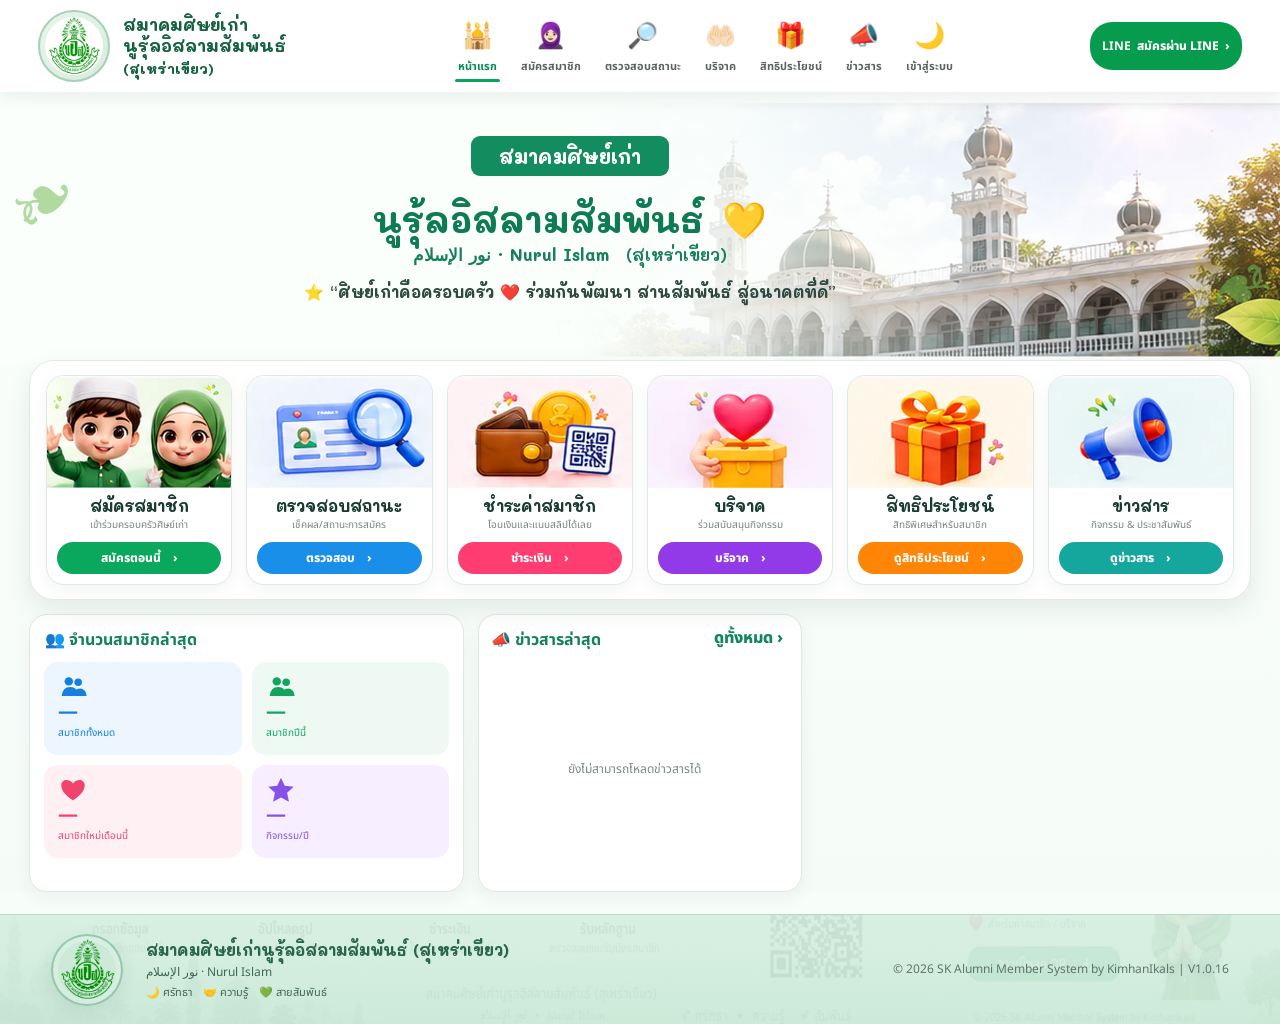
==== index.html @ 3628a237 "Update index.html" ====
<!doctype html>
<html lang="th">
<head>
<meta charset="utf-8"><meta name="viewport" content="width=device-width,initial-scale=1">
<link rel="preconnect" href="https://fonts.googleapis.com"><link rel="preconnect" href="https://fonts.gstatic.com" crossorigin>
<link href="https://fonts.googleapis.com/css2?family=Mali:wght@400;500;600;700&family=Noto+Sans+Thai:wght@400;500;600;700;800&display=swap" rel="stylesheet">
<link rel="stylesheet" href="assets/css/style.css">
<title>SK Alumni Member System V1.0.16</title>
</head>
<body class="v105-page home-page v114-home">
<header class="v105-header">
      <a class="v105-brand" href="index.html">
        <img src="assets/img/association-logo.jpg" alt="โลโก้สมาคม">
        <b>สมาคมศิษย์เก่า<br>นูรุ้ลอิสลามสัมพันธ์<br><span>(สุเหร่าเขียว)</span></b>
      </a>
      <nav><a class="active" href="index.html"><span>🕌</span><small>หน้าแรก</small></a><a class="" href="register.html"><span>🧕🏻</span><small>สมัครสมาชิก</small></a><a class="" href="status.html"><span>🔎</span><small>ตรวจสอบสถานะ</small></a><a class="" href="donation.html"><span>🤲🏻</span><small>บริจาค</small></a><a class="" href="member.html"><span>🎁</span><small>สิทธิประโยชน์</small></a><a class="" href="index.html#news"><span>📣</span><small>ข่าวสาร</small></a><a class="" href="admin.html"><span>🌙</span><small>เข้าสู่ระบบ</small></a></nav>
      <a class="linebtn" href="register.html"><b>LINE</b>&nbsp; สมัครผ่าน LINE &nbsp;›</a>
    </header>
<main class="v114-main">
  <section class="v114-hero">
    <div class="v114-hero-bg" style="background-image:url('[data-uri]')"></div>
    <div class="v114-leaf left">❧</div><div class="v114-leaf right">❧</div>
    <div class="v114-hero-copy">
      <div id="homeHeroChip" class="v114-chip">สมาคมศิษย์เก่า</div>
      <h1><span id="homeHeroTitle">นูรุ้ลอิสลามสัมพันธ์</span> <span>💛</span></h1>
      <div id="homeHeroSub" class="v114-sub">نور الإسلام · <b>Nurul Islam</b>　(สุเหร่าเขียว)</div>
      <p id="homeHeroQuote">⭐ “ศิษย์เก่าคือครอบครัว ❤️ ร่วมกันพัฒนา สานสัมพันธ์ สู่อนาคตที่ดี”</p>
    </div>
  </section>

  <section class="v114-feature-shell"><div class="v114-feature-grid"><a class="v114-feature-card green" href="register.html">
      <div class="v114-card-image"><img src="[data-uri]" alt="สมัครสมาชิก"></div>
      <div class="v114-card-body"><h3>สมัครสมาชิก</h3><p>เข้าร่วมครอบครัวศิษย์เก่า</p><span>สมัครตอนนี้　›</span></div>
    </a><a class="v114-feature-card blue" href="status.html">
      <div class="v114-card-image"><img src="[data-uri]" alt="ตรวจสอบสถานะ"></div>
      <div class="v114-card-body"><h3>ตรวจสอบสถานะ</h3><p>เช็คผล/สถานะการสมัคร</p><span>ตรวจสอบ　›</span></div>
    </a><a class="v114-feature-card pink" href="payment.html">
      <div class="v114-card-image"><img src="[data-uri]" alt="ชำระค่าสมาชิก"></div>
      <div class="v114-card-body"><h3>ชำระค่าสมาชิก</h3><p>โอนเงินและแนบสลิปได้เลย</p><span>ชำระเงิน　›</span></div>
    </a><a class="v114-feature-card purple" href="donation.html">
      <div class="v114-card-image"><img src="[data-uri]" alt="บริจาค"></div>
      <div class="v114-card-body"><h3>บริจาค</h3><p>ร่วมสนับสนุนกิจกรรม</p><span>บริจาค　›</span></div>
    </a><a class="v114-feature-card orange" href="member.html">
      <div class="v114-card-image"><img src="[data-uri]" alt="สิทธิประโยชน์"></div>
      <div class="v114-card-body"><h3>สิทธิประโยชน์</h3><p>สิทธิพิเศษสำหรับสมาชิก</p><span>ดูสิทธิประโยชน์　›</span></div>
    </a><a class="v114-feature-card teal" href="#newsCenter" data-open-news-center>
      <div class="v114-card-image"><img src="[data-uri]" alt="ข่าวสาร"></div>
      <div class="v114-card-body"><h3>ข่าวสาร</h3><p>กิจกรรม & ประชาสัมพันธ์</p><span>ดูข่าวสาร　›</span></div>
    </a></div></section>

  <section class="v114-dashboard">
    <div class="v114-panel v114-stats">
      <h3>👥 จำนวนสมาชิกล่าสุด</h3>
      <div class="v114-stat-grid">
        <div class="v114-stat blue"><span class="v114-stat-icon"><svg viewBox="0 0 64 64" aria-hidden="true"><circle cx="23" cy="20" r="9"/><circle cx="43" cy="22" r="8"/><path d="M8 51c1-12 8-19 18-19s17 7 18 19z"/><path d="M32 51c1-10 7-16 15-16s13 6 14 16z"/></svg></span><b id="homeStatTotal">—</b><small>สมาชิกทั้งหมด</small></div>
        <div class="v114-stat green"><span class="v114-stat-icon"><svg viewBox="0 0 64 64" aria-hidden="true"><circle cx="23" cy="20" r="9"/><circle cx="43" cy="22" r="8"/><path d="M8 51c1-12 8-19 18-19s17 7 18 19z"/><path d="M32 51c1-10 7-16 15-16s13 6 14 16z"/></svg></span><b id="homeStatYear">—</b><small>สมาชิกปีนี้</small></div>
        <div class="v114-stat pink"><span class="v114-stat-icon"><svg viewBox="0 0 64 64" aria-hidden="true"><path d="M32 54S7 40 7 22C7 10 22 6 32 18 42 6 57 10 57 22c0 18-25 32-25 32z"/></svg></span><b id="homeStatNew">—</b><small>สมาชิกใหม่เดือนนี้</small></div>
        <div class="v114-stat purple"><span class="v114-stat-icon"><svg viewBox="0 0 64 64" aria-hidden="true"><path d="m32 6 8 17 19 2-14 13 4 19-17-9-17 9 4-19L5 25l19-2z"/></svg></span><b id="homeStatActivities">—</b><small>กิจกรรม/ปี</small></div>
      </div>
    </div>

    <div class="v114-panel v114-news" id="news">
      <div class="v114-news-head"><h3>📣 ข่าวสารล่าสุด</h3><button id="showAllNewsBtn">ดูทั้งหมด ›</button></div>
      <div id="newsList" class="v114-news-list"><div class="news-loading">กำลังโหลดข่าวสาร...</div></div>
    </div>
  </section>

<section id="newsCenter" class="news-center-frame hidden">
  <div class="news-center-head">
    <div><span class="eyebrow">NEWS CENTER</span><h2>ข่าวสารและกิจกรรมทั้งหมด</h2><p>เลือกข่าวหรือกิจกรรมเพื่ออ่านรายละเอียด</p></div>
    <button id="closeNewsCenterBtn" class="btn btn-white" type="button">ปิด</button>
  </div>
  <div class="news-center-layout">
    <div id="newsCenterList" class="news-center-list"></div>
    <article id="newsCenterDetail" class="news-center-detail"><div class="news-center-placeholder">เลือกข่าวสารหรือกิจกรรมจากด้านซ้าย</div></article>
  </div>
</section>

</main>
<footer class="v105-footer">
      <div class="footer-logo-wrap"><img src="assets/img/association-logo.jpg" alt="โลโก้สมาคม"></div>
      <div class="footer-copy">
        <b>สมาคมศิษย์เก่านูรุ้ลอิสลามสัมพันธ์ (สุเหร่าเขียว)</b>
        <span>نور الإسلام · Nurul Islam</span>
        <small>🌙 ศรัทธา　🤝 ความรู้　💚 สายสัมพันธ์</small>
      </div>
      <div class="footer-copyright">© 2026 SK Alumni Member System by KimhanIkals | V1.0.16</div>
    </footer>

<div id="newsPopupModal" class="member-detail-modal hidden">
  <div class="member-detail-backdrop" data-close-news-popup></div>
  <div class="member-detail-card news-popup-card">
    <div class="member-detail-head">
      <div><span class="eyebrow">NEWS / ACTIVITY</span><h2 id="newsPopupTitle">ข่าวสาร</h2></div>
      <button class="detail-close" type="button" data-close-news-popup>×</button>
    </div>
    <div id="newsPopupBody"></div>
  </div>
</div>
<div id="imageLightbox" class="image-lightbox hidden">
  <div class="image-lightbox-backdrop" data-close-image-lightbox></div>
  <button class="image-lightbox-close" data-close-image-lightbox>×</button>
  <img id="imageLightboxImg" alt="รูปข่าว">
</div>

<div id="toast" class="toast"></div><div id="loading" class="loading hidden"><div class="spinner"></div><span>กำลังดำเนินการ...</span></div>
<script src="assets/js/app.js"></script>
</body></html>
---- assets/css/style.css ----
:root{
  --green-900:#173f33;--green-800:#225443;--green-700:#2f6f57;--green-600:#438a6b;
  --green-500:#63a987;--green-300:#a9d8c0;--green-200:#d2ebdd;--green-100:#eaf7f0;
  --green-50:#f5fbf7;--ink:#22302a;--muted:#6f7e77;--line:#dfe9e3;--white:#fff;
  --danger:#b94a4a;--danger-bg:#fdecec;--warn:#9b6b1e;--warn-bg:#fff4d8;
  --shadow:0 18px 50px rgba(31,80,61,.10);--radius:22px;
}
*{box-sizing:border-box}html{scroll-behavior:smooth}body{margin:0;font-family:Inter,"Noto Sans Thai","Sarabun",system-ui,-apple-system,sans-serif;color:var(--ink);background:var(--green-50);line-height:1.55}
a{text-decoration:none;color:inherit}button,input,select,textarea{font:inherit}
.topbar{position:sticky;top:0;z-index:20;display:flex;align-items:center;justify-content:space-between;gap:20px;padding:18px clamp(20px,5vw,70px);background:rgba(255,255,255,.94);backdrop-filter:blur(14px);border-bottom:1px solid var(--line)}
.topbar.compact{padding-block:12px}.brand{display:flex;gap:14px;align-items:center}.brand-mark{width:48px;height:48px;border-radius:15px;display:grid;place-items:center;background:linear-gradient(145deg,var(--green-700),var(--green-500));color:white;font-weight:800;box-shadow:0 8px 22px rgba(47,111,87,.25)}
.brand h1{font-size:clamp(16px,2vw,21px);margin:0;color:var(--green-900)}.brand p{margin:2px 0 0;color:var(--muted);font-size:13px}.version{background:var(--green-100);color:var(--green-700);padding:2px 7px;border-radius:999px;font-weight:700}
.nav-actions,.hero-actions{display:flex;gap:10px;flex-wrap:wrap}.btn{border:0;border-radius:12px;padding:10px 16px;font-weight:700;cursor:pointer;display:inline-flex;align-items:center;justify-content:center;transition:.18s ease}
.btn:hover{transform:translateY(-1px)}.btn-primary{background:var(--green-700);color:#fff;box-shadow:0 8px 20px rgba(47,111,87,.18)}.btn-soft{background:var(--green-100);color:var(--green-800)}.btn-ghost{background:transparent;color:var(--green-800);border:1px solid var(--line)}.btn-white{background:white;color:var(--green-800);border:1px solid var(--line)}.btn-danger{background:var(--danger-bg);color:var(--danger)}.btn-lg{padding:13px 20px}.full{width:100%}
.hero{min-height:560px;padding:80px clamp(22px,8vw,120px);display:grid;grid-template-columns:1.2fr .8fr;gap:60px;align-items:center;background:radial-gradient(circle at 85% 20%,#d8f0e2 0,transparent 32%),linear-gradient(180deg,#fff 0,#f1faf5 100%)}
.eyebrow{display:inline-block;font-size:12px;letter-spacing:.14em;font-weight:800;color:var(--green-600);margin-bottom:8px}.hero h2{font-size:clamp(38px,5vw,66px);line-height:1.08;margin:8px 0 20px;color:var(--green-900)}.hero-copy>p{max-width:700px;color:var(--muted);font-size:18px}
.hero-card{background:rgba(255,255,255,.82);border:1px solid white;padding:24px;border-radius:30px;box-shadow:var(--shadow);display:grid;gap:14px}.mini-card{display:flex;gap:14px;align-items:center;padding:17px;border:1px solid var(--line);border-radius:18px;background:white}.mini-icon{width:42px;height:42px;border-radius:13px;background:var(--green-100);color:var(--green-700);display:grid;place-items:center;font-weight:800}.mini-card small{display:block;color:var(--muted)}
.content-section{padding:72px clamp(22px,8vw,120px);background:white}.content-section.muted{background:var(--green-50)}.section-head{display:flex;justify-content:space-between;align-items:end;margin-bottom:28px}.section-head h3,.status-shell h3{font-size:32px;margin:0;color:var(--green-900)}.section-head p,.status-shell p{color:var(--muted)}
.cards-grid{display:grid;grid-template-columns:repeat(3,1fr);gap:18px}.info-card,.panel{background:#fff;border:1px solid var(--line);border-radius:var(--radius);padding:24px;box-shadow:0 10px 32px rgba(31,80,61,.05)}.tag{font-size:12px;background:var(--green-100);color:var(--green-700);padding:5px 9px;border-radius:999px}.info-card h4{font-size:20px;margin:15px 0 8px}
.form-shell{max-width:1050px;margin:auto;background:white;border:1px solid var(--line);border-radius:30px;padding:clamp(24px,5vw,48px);box-shadow:var(--shadow)}.steps{display:grid;grid-template-columns:repeat(3,1fr);gap:12px;margin:25px 0 34px}.step{padding:12px;border-radius:14px;background:#f6f8f7;color:#8a9690;font-weight:700}.step span{display:inline-grid;place-items:center;width:28px;height:28px;background:white;border-radius:50%;margin-right:8px}.step.active{background:var(--green-100);color:var(--green-800)}.step.active span{background:var(--green-700);color:white}
.form-step{display:none}.form-step.active{display:block}.form-grid{display:grid;grid-template-columns:repeat(3,1fr);gap:18px}.form-grid label,.login-card label{display:flex;flex-direction:column;gap:7px;font-weight:700;font-size:14px;color:var(--green-900)}.form-grid .span-2{grid-column:span 2}.form-grid .span-3{grid-column:span 3}input,select,textarea{width:100%;border:1px solid #d7e2db;border-radius:12px;padding:12px 13px;background:white;outline:none;color:var(--ink)}input:focus,select:focus,textarea:focus{border-color:var(--green-500);box-shadow:0 0 0 4px rgba(99,169,135,.12)}label small{font-weight:400;color:var(--muted)}.check-row{flex-direction:row!important;align-items:flex-start!important}.check-row input{width:auto;margin-top:5px}.consent{background:var(--green-50);padding:16px;border-radius:14px}.form-footer{display:flex;align-items:center;margin-top:28px;gap:12px}.spacer{flex:1}
.status-shell{max-width:900px;margin:auto}.inline-form{display:flex;gap:10px;max-width:660px;margin-top:20px}.status-card{margin-top:20px;padding:20px;border-radius:18px;background:var(--green-50);border:1px solid var(--green-200)}.status-card strong{font-size:20px;color:var(--green-900)}
.status-badge{display:inline-block;padding:5px 10px;border-radius:999px;font-size:12px;font-weight:800;background:var(--warn-bg);color:var(--warn)}.status-badge.active{background:var(--green-100);color:var(--green-800)}.status-badge.rejected{background:var(--danger-bg);color:var(--danger)}
footer{padding:28px clamp(22px,8vw,120px);display:flex;justify-content:space-between;gap:20px;color:var(--muted);background:var(--green-900)}footer b{color:white}
.toast{position:fixed;right:24px;bottom:24px;z-index:100;max-width:420px;padding:14px 18px;border-radius:14px;background:var(--green-900);color:white;box-shadow:var(--shadow);opacity:0;pointer-events:none;transform:translateY(10px);transition:.2s}.toast.show{opacity:1;transform:translateY(0)}.toast.error{background:#7d2d2d}.loading{position:fixed;inset:0;z-index:99;background:rgba(248,252,249,.75);display:grid;place-content:center;gap:12px;text-align:center;font-weight:700;color:var(--green-900);backdrop-filter:blur(3px)}.spinner{width:42px;height:42px;border:4px solid var(--green-200);border-top-color:var(--green-700);border-radius:50%;animation:spin .7s linear infinite;margin:auto}@keyframes spin{to{transform:rotate(360deg)}}.hidden{display:none!important}
.admin-main,.member-main{padding:40px clamp(20px,5vw,70px)}.login-panel{min-height:70vh;display:grid;place-items:center}.login-card{width:min(430px,100%);background:#fff;border:1px solid var(--line);border-radius:28px;padding:34px;box-shadow:var(--shadow)}.login-card h2{margin:2px 0}.login-card p{color:var(--muted);margin-top:4px}.login-card form{display:grid;gap:16px;margin-top:24px}.dashboard-heading{display:flex;justify-content:space-between;align-items:end;margin-bottom:22px}.dashboard-heading h2{font-size:32px;margin:0}.dashboard-heading p{color:var(--muted);margin:2px 0}.stats-grid{display:grid;grid-template-columns:repeat(4,1fr);gap:16px;margin-bottom:20px}.stat-card{background:#fff;border:1px solid var(--line);border-radius:20px;padding:22px;box-shadow:0 8px 28px rgba(31,80,61,.05)}.stat-card span{color:var(--muted)}.stat-card strong{display:block;font-size:34px;color:var(--green-800);margin-top:4px}.panel-head{display:flex;justify-content:space-between;gap:20px;align-items:end;margin-bottom:16px}.panel-head h3{margin:0;font-size:22px}.panel-head p{margin:3px 0;color:var(--muted)}.filters{display:flex;gap:10px}.table-wrap{overflow:auto}table{width:100%;border-collapse:collapse;min-width:900px}th,td{text-align:left;padding:13px 10px;border-bottom:1px solid #edf2ef;vertical-align:middle}th{font-size:12px;color:var(--muted);text-transform:uppercase}.row-actions{display:flex;gap:7px;flex-wrap:wrap}.row-actions select{min-width:170px;padding:8px}.row-actions .btn{padding:8px 10px;font-size:12px}.empty{text-align:center;padding:30px;color:var(--muted)}
.member-lookup{max-width:900px;margin:0 auto 24px}.align-end{display:flex;align-items:end}.member-card{display:flex;gap:20px;align-items:center;background:linear-gradient(135deg,var(--green-900),var(--green-700));color:white;padding:30px;border-radius:26px;box-shadow:var(--shadow);margin-bottom:20px}.member-avatar{width:96px;height:96px;border-radius:24px;background:white;color:var(--green-700);display:grid;place-items:center;font-size:28px;font-weight:800;background-size:cover;background-position:center}.member-identity h2{margin:8px 0 0}.member-identity p{margin:2px 0 8px;color:#dcece4}.member-identity .status-badge{background:#eaf7f0;color:var(--green-800)}.portal-grid{display:grid;grid-template-columns:1fr 1fr;gap:18px}.detail-list{display:grid;gap:10px}.detail-row{display:grid;grid-template-columns:140px 1fr;gap:10px}.detail-row span{color:var(--muted)}
@media(max-width:900px){.hero{grid-template-columns:1fr;padding-top:55px}.hero-card{display:none}.cards-grid,.stats-grid{grid-template-columns:1fr 1fr}.form-grid{grid-template-columns:1fr 1fr}.form-grid .span-3{grid-column:span 2}.portal-grid{grid-template-columns:1fr}.topbar{align-items:flex-start;flex-direction:column}.panel-head,.dashboard-heading{align-items:flex-start;flex-direction:column}.filters{width:100%}}
@media(max-width:620px){.cards-grid,.stats-grid,.form-grid{grid-template-columns:1fr}.form-grid .span-2,.form-grid .span-3{grid-column:span 1}.steps{grid-template-columns:1fr}.nav-actions{width:100%}.nav-actions .btn{flex:1}.inline-form{flex-direction:column}.hero{min-height:auto;padding:48px 22px}.hero h2{font-size:39px}.content-section{padding:50px 20px}.form-shell{padding:22px}.portal-grid{grid-template-columns:1fr}.member-card{align-items:flex-start}.member-avatar{width:76px;height:76px}.detail-row{grid-template-columns:1fr;gap:0}footer{flex-direction:column}}

.v102-home{margin:0;background:#fff;font-family:"Noto Sans Thai",sans-serif;color:#173b31}.v102-home a{text-decoration:none;color:inherit}.v102-header{min-height:92px;padding:8px 3%;display:grid;grid-template-columns:300px 1fr 170px;align-items:center;background:#fff;box-shadow:0 4px 18px #234b3c20;position:sticky;top:0;z-index:50}.v102-brand{display:flex;align-items:center;gap:12px;color:#12633f;font-family:"Mali";line-height:1.25}.v102-brand img{width:70px;height:70px;object-fit:contain}.v102-brand span{font-size:15px}.v102-header nav{display:flex;justify-content:center;gap:25px}.v102-header nav a{display:flex;flex-direction:column;text-align:center;font-size:24px;color:#4e5660}.v102-header nav small{font-size:12px;font-weight:700}.linebtn{background:#079c4d!important;color:#fff!important;border-radius:22px;padding:15px 12px;font-weight:800;text-align:center;font-size:12px}
.v102-hero{height:300px;display:grid;grid-template-columns:250px 570px 1fr;align-items:center;overflow:hidden;background:linear-gradient(110deg,#fff,#f5fff7 48%,#edf8ff);position:relative}.hero-logo{text-align:center;z-index:2}.hero-logo img{width:180px;height:180px;object-fit:contain}.hero-copy{text-align:center;z-index:2}.hero-copy>span{display:inline-block;background:#14865d;color:#fff;border-radius:8px 8px 25px 8px;padding:7px 25px;font:700 21px Mali}.hero-copy h1{font:700 43px Mali;color:#08714a;margin:10px 0 2px}.hero-copy h2{font:600 18px Mali;color:#16784e;margin:0}.hero-copy p{font:700 15px Mali;color:#263653}.mosque-photo{height:100%;position:relative;overflow:hidden;mask-image:linear-gradient(90deg,transparent,#000 18%);-webkit-mask-image:linear-gradient(90deg,transparent,#000 18%)}
.v102-features{margin:-5px 2% 0;padding:15px;background:#fff;border-radius:28px;box-shadow:0 8px 28px #244c3d1c;display:grid;grid-template-columns:repeat(6,1fr);gap:16px;position:relative;z-index:4}.f{text-align:center;border:1px solid #e4ebe7;border-radius:20px;overflow:hidden;box-shadow:0 5px 14px #2d493d12;padding-bottom:12px}.f i{height:105px;display:grid;place-items:center;background:#effaf3;font-style:normal;font-size:55px}.f b,.f small{display:block}.f b{font:700 16px Mali;color:#132e5b;margin-top:7px}.f small{font-size:11px;color:#747b84;margin:3px}.f em{display:block;width:82%;margin:8px auto 0;border-radius:999px;padding:8px;background:#08a654;color:#fff;font-style:normal;font-weight:700;font-size:12px}.blue i{background:#eef7ff}.blue em{background:#1588ef}.pink i{background:#fff0f2}.pink em{background:#ff3d70}.purple i{background:#f8efff}.purple em{background:#8d3bea}.orange i{background:#fff7e9}.orange em{background:#ff8b08}.teal i{background:#edfbfb}.teal em{background:#13a99b}
.v102-mid{display:grid;grid-template-columns:1.1fr .85fr 1fr;gap:15px;padding:14px 2%}.panel{background:#fff;border:1px solid #e1e8e4;border-radius:20px;padding:15px;box-shadow:0 4px 15px #1f413512}.panel h3{font:700 16px Mali;color:#187a57;margin:0 0 10px}.stats{display:grid;grid-template-columns:1fr 1fr;gap:10px}.stats div{padding:11px;border-radius:13px;background:#f0f6ff;color:#0876dd}.stats div:nth-child(2){background:#effaf4;color:#049653}.stats div:nth-child(3){background:#fff1f5;color:#f12e65}.stats div:nth-child(4){background:#f8f1ff;color:#7f37dc}.stats b{font-size:20px;margin-left:8px}.stats small{display:block;margin-left:31px}.quote{text-align:center;background:linear-gradient(135deg,#fff,#f1fff5);font-size:40px;color:#ffc400}.quote p{font:600 17px/1.6 Mali;color:#173c86;margin:0}.v102-bottom{display:grid;grid-template-columns:1.2fr 1fr;gap:15px;padding:0 2% 18px}.foursteps{display:grid;grid-template-columns:repeat(4,1fr);gap:8px}.foursteps a{border:1px solid #e3e9e6;border-radius:15px;text-align:center;padding:10px;font-size:26px}.foursteps b,.foursteps small{display:block}.foursteps b{font-size:13px}.foursteps small{font-size:10px;color:#737d78}.pay>div{display:grid;grid-template-columns:180px 1fr;align-items:center;gap:15px}.pay img{width:180px;height:180px;object-fit:contain;border-radius:10px}.pay aside a{display:inline-block;background:#08a654;color:#fff;padding:9px 26px;border-radius:999px;font-size:12px;font-weight:700}.v102-footer{background:linear-gradient(#edf9f0,#d9f1df);padding:15px 4%;display:flex;justify-content:space-between;align-items:center}.v102-footer>div{display:flex;align-items:center;text-align:center}.v102-footer img{width:60px;height:60px;object-fit:contain}.v102-footer p{font-size:11px;margin:0 0 0 10px}
@media(max-width:900px){.v102-header{grid-template-columns:1fr}.v102-header nav{overflow:auto;justify-content:flex-start}.linebtn{display:none}.v102-hero{height:auto;grid-template-columns:1fr;padding:25px 10px}.mosque-photo{height:170px;mask-image:none;-webkit-mask-image:none}.v102-features{grid-template-columns:repeat(2,1fr)}.v102-mid,.v102-bottom{grid-template-columns:1fr}.foursteps{grid-template-columns:repeat(2,1fr)}}

/* V1.0.3 fixes */
.mosque-photo img{width:100%;height:100%;object-fit:cover;object-position:center;display:block;filter:saturate(.82) contrast(.94) brightness(1.08)}
.mosque-photo:after{content:"";position:absolute;inset:0;background:linear-gradient(90deg,rgba(255,255,255,.65),rgba(255,255,255,.04) 38%,rgba(225,250,235,.10))}
.address-helper{grid-column:1/-1;display:flex;justify-content:space-between;gap:18px;align-items:center;padding:14px 16px;margin-bottom:18px;border-radius:16px;background:linear-gradient(135deg,#eefaf3,#f4fbff);border:1px solid #dcebe3}
.address-helper b{display:block;color:#176747}.address-helper small{display:block;color:#6d7c75;margin-top:2px}.address-db-status{white-space:nowrap;font-size:12px;font-weight:700;color:#8a6b22;background:#fff5d9;padding:7px 10px;border-radius:999px}.address-db-status.ready{color:#18714d;background:#e6f7ed}.address-db-status.error{color:#a24040;background:#fdecec}
button.hidden,.btn.hidden,[hidden]{display:none!important}
.sk-modal{position:fixed;inset:0;z-index:9999;display:grid;place-items:center;padding:20px}.sk-modal.hidden{display:none!important}.sk-modal-backdrop{position:absolute;inset:0;background:rgba(17,48,37,.46);backdrop-filter:blur(4px)}.sk-modal-card{position:relative;width:min(430px,100%);background:#fff;border-radius:26px;padding:28px;text-align:center;box-shadow:0 28px 80px rgba(18,63,45,.25);animation:skPop .18s ease-out}.sk-modal-icon{width:64px;height:64px;margin:0 auto 14px;border-radius:50%;display:grid;place-items:center;font-size:31px;font-weight:900;color:#fff;background:#28a36a}.sk-modal-icon.warning{background:#f1ac32}.sk-modal-icon.error{background:#d85a5a}.sk-modal-title{font-family:"Mali","Noto Sans Thai",sans-serif;color:#174d38;font-size:22px;margin:0 0 8px}.sk-modal-message{color:#64736c;line-height:1.7}.sk-modal-actions{display:flex;justify-content:center;gap:10px;margin-top:22px}.sk-modal-actions .btn{min-width:105px}@keyframes skPop{from{transform:scale(.94);opacity:.4}to{transform:scale(1);opacity:1}}
@media(max-width:760px){.address-helper{align-items:flex-start;flex-direction:column}.address-db-status{white-space:normal}}

.postal-search-wrap{position:relative}.postal-suggestions{position:absolute;left:0;right:0;top:calc(100% + 5px);max-height:300px;overflow:auto;background:#fff;border:1px solid #cfe0d6;border-radius:14px;box-shadow:0 16px 40px rgba(30,74,56,.18);z-index:30;padding:6px}.postal-option{width:100%;border:0;background:#fff;text-align:left;padding:10px 12px;border-radius:10px;cursor:pointer;display:flex;gap:12px}.postal-option:hover{background:#edf8f2}.postal-option b{min-width:60px;color:#156d49}.postal-option span{font-size:11px;color:#738079}.postal-empty{padding:12px;color:#9b5b5b}
.btn-view{background:#e9f5ff!important;color:#17669c!important}.btn-print{background:#f3ecff!important;color:#7046a0!important}
.member-detail-modal{position:fixed;inset:0;z-index:9998;display:grid;place-items:center;padding:20px}.member-detail-modal.hidden{display:none!important}.member-detail-backdrop{position:absolute;inset:0;background:#0f30237a;backdrop-filter:blur(4px)}.member-detail-card{position:relative;background:#fff;width:min(880px,96vw);max-height:92vh;overflow:auto;border-radius:26px;padding:25px;box-shadow:0 30px 90px #0f302347}.member-detail-head{display:flex;justify-content:space-between;border-bottom:1px solid #e4ede8;padding-bottom:13px}.detail-close{border:0;background:#eff6f2;width:38px;height:38px;border-radius:50%;font-size:25px}.detail-profile{display:flex;gap:18px;align-items:center;padding:20px 0}.detail-photo{width:105px;height:125px;border-radius:15px;object-fit:cover;border:1px solid #d7e4dc}.detail-photo.placeholder{display:grid;place-items:center;background:#edf8f2}.detail-grid{display:grid;grid-template-columns:1fr 1fr;gap:10px}.detail-item{padding:11px 13px;border-radius:12px;background:#f7faf8;border:1px solid #e5ece8}.detail-item span{display:block;font-size:11px;color:#76837d}.detail-item b{display:block}.member-detail-actions{display:flex;justify-content:flex-end;gap:10px;margin-top:20px}
.stats-grid .stat-card:nth-child(1){background:linear-gradient(135deg,#eef7ff,#fff);border-color:#cfe5fa}.stats-grid .stat-card:nth-child(1) strong{color:#287fc1}
.stats-grid .stat-card:nth-child(2){background:linear-gradient(135deg,#fff7df,#fff);border-color:#f1dfa8}.stats-grid .stat-card:nth-child(2) strong{color:#b98519}
.stats-grid .stat-card:nth-child(3){background:linear-gradient(135deg,#eaf9f0,#fff);border-color:#ccebd9}.stats-grid .stat-card:nth-child(3) strong{color:#2e8a5e}
.stats-grid .stat-card:nth-child(4){background:linear-gradient(135deg,#fff0f3,#fff);border-color:#f0ccd4}.stats-grid .stat-card:nth-child(4) strong{color:#c95b73}
@media(max-width:720px){.detail-grid{grid-template-columns:1fr}}

/* V1.0.15 */
.v105-page{min-height:100vh;background:#f7fcf9;font-family:"Noto Sans Thai",sans-serif}.v105-header{min-height:92px;padding:8px 3%;display:grid;grid-template-columns:310px 1fr 180px;align-items:center;background:#fff;box-shadow:0 4px 18px rgba(30,73,55,.12);position:sticky;top:0;z-index:70}.v105-brand{display:flex;align-items:center;gap:13px;color:#14613f}.v105-brand img{width:72px;height:72px;object-fit:contain}.v105-brand b{font:700 17px/1.25 "Mali",sans-serif}.v105-brand span{font-size:14px}.v105-header nav{display:flex;justify-content:center;gap:24px}.v105-header nav a{display:flex;flex-direction:column;align-items:center;gap:3px;color:#5d6460;font-weight:700;position:relative}.v105-header nav span{font-size:25px}.v105-header nav small{font-size:11px}.v105-header nav a.active{color:#078c55}.v105-header nav a.active:after{content:"";width:45px;height:3px;background:#08a65c;border-radius:4px;position:absolute;bottom:-7px}.v105-header .linebtn{justify-self:end}.standalone-main{padding:38px clamp(18px,7vw,110px);min-height:calc(100vh - 200px);background:linear-gradient(120deg,#f5fff8,#f8fcff)}.standalone-card{max-width:1180px;margin:auto;background:#fff;border:1px solid #dfebe4;border-radius:28px;padding:35px;box-shadow:0 15px 45px rgba(34,80,61,.08)}.page-intro{margin-bottom:25px}.page-intro>span{font:700 12px "Mali";letter-spacing:.13em;color:#328667}.page-intro h1{font:700 36px "Mali";color:#174b38;margin:5px 0}.page-intro p{color:#76827c}.standalone-card .form-shell{max-width:none;box-shadow:none;border:0;padding:0}.standalone-card .form-shell>.section-head{display:none}.status-card-page .status-shell{max-width:none}.btn:disabled,.btn.is-disabled{opacity:.42!important;cursor:not-allowed!important;transform:none!important;box-shadow:none!important;filter:grayscale(.2)}
.v105-footer{padding:18px 4%;min-height:110px;background:linear-gradient(135deg,#dcefe3,#cce8d7 55%,#dff3e7);display:grid;grid-template-columns:80px 1fr auto;align-items:center;gap:15px;color:#426757;border-top:1px solid #b9d9c6}.footer-logo-wrap{width:72px;height:72px;border-radius:50%;display:grid;place-items:center;background:rgba(202,232,214,.65);border:2px solid rgba(38,126,83,.32);box-shadow:inset 0 0 0 5px rgba(255,255,255,.22),0 6px 18px rgba(35,91,66,.10);overflow:hidden}.footer-logo-wrap img{width:61px;height:61px;object-fit:contain;mix-blend-mode:multiply;filter:saturate(1.08) contrast(1.03)}.footer-copy b,.footer-copy span,.footer-copy small{display:block}.footer-copy b{font-family:"Mali";color:#27664b}.footer-copy span{font-size:12px}.footer-copy small{font-size:11px;margin-top:2px}.footer-copyright{font-size:12px;color:#5e756b}
.row-actions{display:flex!important;align-items:center!important;gap:6px!important;flex-wrap:nowrap!important;white-space:nowrap}.row-actions select{min-width:155px!important;width:155px!important}.row-actions .btn{flex:0 0 auto!important;padding:8px 9px!important}.table-wrap table{min-width:1080px}.admin-tabs{display:flex;gap:8px;flex-wrap:wrap;margin-bottom:18px}.admin-tab{border:1px solid #dce9e1;background:#fff;color:#4d685b;padding:10px 15px;border-radius:14px;font-weight:700;cursor:pointer}.admin-tab.active{background:#257b5a;color:#fff;border-color:#257b5a}.admin-card-list{display:grid;gap:10px}.admin-list-item{display:flex;justify-content:space-between;gap:15px;align-items:center;padding:14px;border:1px solid #e2ece6;border-radius:15px;background:#fbfefc}.admin-list-item>div:first-child{display:grid;gap:4px}.inline-actions{display:flex;gap:7px}.media-grid{display:grid;grid-template-columns:repeat(4,1fr);gap:12px}.media-card{border:1px solid #e2ebe6;border-radius:16px;padding:10px;background:#fff;display:grid;gap:5px;overflow:hidden}.media-card img,.media-file-icon{width:100%;height:125px;object-fit:cover;border-radius:10px;background:#eff7f2}.media-file-icon{display:grid;place-items:center;font-size:40px}.media-card b{font-size:12px;overflow:hidden;text-overflow:ellipsis;white-space:nowrap}.media-card small{font-size:10px;color:#79847f}.settings-grid{display:grid;grid-template-columns:1fr 1fr;gap:15px}.settings-grid label{font-weight:700;color:#315a48}.settings-actions{grid-column:1/-1;text-align:right}.news-form{display:grid;gap:14px;margin-top:18px}
@media(max-width:1050px){.v105-header{grid-template-columns:260px 1fr}.v105-header .linebtn{display:none}.v105-header nav{gap:11px}.media-grid{grid-template-columns:repeat(3,1fr)}}@media(max-width:760px){.v105-header{grid-template-columns:1fr;position:relative}.v105-brand{justify-content:center}.v105-header nav{justify-content:flex-start;overflow:auto;padding:8px}.standalone-main{padding:20px 12px}.standalone-card{padding:22px 16px}.v105-footer{grid-template-columns:65px 1fr}.footer-copyright{grid-column:1/-1;text-align:center}.row-actions{flex-wrap:wrap!important}.media-grid{grid-template-columns:1fr 1fr}.settings-grid{grid-template-columns:1fr}.settings-actions{grid-column:auto}}

/* V1.0.15 */
.btn-edit{background:#fff3d9!important;color:#9a6811!important}.detail-profile-v106{align-items:flex-start}.detail-identity{flex:1}.detail-status-line{display:flex;align-items:center;justify-content:space-between;gap:20px}.detail-name-code{text-align:right}.detail-name-code h3{font-size:28px;margin:0;color:#183d31}.detail-name-code h3 span{font-size:.72em;font-weight:600}.detail-name-code strong{font-size:23px;color:#257b5a;display:block;margin-top:6px}.member-edit-form{margin-top:18px}.member-edit-form input{width:100%}
#newsList{max-height:390px;overflow-y:auto;padding-right:6px;display:grid;gap:8px}#newsList .info-card{padding:14px 16px;border-radius:16px;box-shadow:none}#newsList .info-card h4{font-size:16px;margin:8px 0 4px}#newsList .info-card p{font-size:13px;line-height:1.45;margin:0;display:-webkit-box;-webkit-line-clamp:2;-webkit-box-orient:vertical;overflow:hidden}
@media(max-width:760px){.detail-status-line{align-items:flex-start;flex-direction:column}.detail-name-code{text-align:left}.detail-name-code h3{font-size:22px}}

.v107-detail-profile{display:grid!important;grid-template-columns:130px 1fr auto;gap:22px!important;align-items:center!important}.detail-member-code{font-size:34px;font-weight:800;color:#187b59;white-space:nowrap}.detail-member-name{font-size:24px!important;margin:10px 0 2px!important}.detail-arabic{margin:0;color:#728078}
.register-journey{margin:0 0 24px;padding:18px;border:1px solid #dceae2;border-radius:18px;background:#f5fbf7}.register-step-grid{display:grid;grid-template-columns:repeat(4,1fr);gap:10px}.register-step-grid>div{text-align:center;background:#fff;border:1px solid #e2ebe6;border-radius:14px;padding:14px}.register-step-grid b,.register-step-grid strong,.register-step-grid span{display:block}.register-step-grid b{font-size:22px;color:#19855a}.register-step-grid span{font-size:11px;color:#75817b}
.news-mini{height:420px!important;max-height:420px!important;overflow:hidden!important}.news-mini #newsList{height:340px!important;max-height:340px!important;overflow-y:auto!important;overflow-x:hidden!important;padding-right:6px}
.member-pager{display:flex;justify-content:space-between;align-items:center;margin:8px 0;padding:8px 10px;border:1px solid #e2ebe6;border-radius:12px;background:#f8fbf9;font-size:12px}.member-pager button{border:1px solid #d7e4dc;background:#fff;border-radius:8px;padding:5px 10px}.btn-edit{background:#fff3d8!important;color:#8a651b!important}
.payment-page-grid{display:grid;grid-template-columns:minmax(280px,420px) 1fr;gap:28px;align-items:center}.payment-qr-card,.payment-info-card{background:#fff;border:1px solid #dfe9e3;border-radius:20px;padding:22px}.payment-qr-card img{width:100%;border-radius:14px}.payment-info-card h2{color:#176c4a}
@media(max-width:760px){.v107-detail-profile{grid-template-columns:90px 1fr}.detail-member-code{grid-column:1/-1}.register-step-grid{grid-template-columns:1fr 1fr}.payment-page-grid{grid-template-columns:1fr}.member-pager{flex-direction:column;align-items:flex-start}}

/* ===== V1.0.15 Cute Homepage & News ===== */
.v102-features,.feature-grid{gap:14px!important}
.f,.feature-card{border-radius:22px!important;box-shadow:0 8px 22px rgba(48,79,65,.09)!important;transition:.18s ease!important}
.f:hover,.feature-card:hover{transform:translateY(-4px) scale(1.01)!important}
.f i,.feature-art{height:110px!important;overflow:hidden}
.cute-visual{display:flex;align-items:center;justify-content:center;gap:2px;font-size:48px;filter:drop-shadow(0 5px 6px rgba(0,0,0,.08))}
.cute-visual.people span:first-child{transform:translateX(6px)}.cute-visual.people span:last-child{transform:translateX(-6px)}
.home-news-panel{height:360px!important;max-height:360px!important;overflow:hidden!important;padding:14px!important}
.home-news-head{display:flex;justify-content:space-between;align-items:center;margin-bottom:8px}.home-news-head h3{margin:0!important}.news-all-btn{border:0;background:transparent;color:#168567;font-weight:700;cursor:pointer}
.home-news-list{height:298px!important;overflow:hidden!important;display:grid;grid-template-rows:repeat(4,1fr);gap:5px}
.home-news-item{display:grid;grid-template-columns:54px 1fr 24px;gap:10px;align-items:center;padding:7px 6px;border-bottom:1px solid #edf1ee;min-height:0}
.home-news-item:last-child{border-bottom:0}.news-thumb{width:50px;height:50px;border-radius:12px;display:grid;place-items:center;font-size:25px}.news-thumb.mint{background:#e9f8f0}.news-thumb.pink{background:#fff0f4}.news-thumb.blue{background:#edf6ff}.news-thumb.amber{background:#fff7e7}
.home-news-copy{min-width:0}.news-meta{display:flex;gap:7px;align-items:center;font-size:9px;color:#7a857f}.news-meta span{padding:2px 6px;border-radius:999px;background:#e7f5ed;color:#31765c}.home-news-copy h4{font-size:12px;margin:2px 0 1px;white-space:nowrap;overflow:hidden;text-overflow:ellipsis;color:#263b32}.home-news-copy p{font-size:9px;margin:0;color:#6f7c76;white-space:nowrap;overflow:hidden;text-overflow:ellipsis}.news-arrow{border:0;background:transparent;font-size:24px;color:#168567;cursor:pointer}.news-empty,.news-loading{display:grid;place-items:center;height:100%;color:#7c8983;font-size:12px}
.all-news-modal{max-height:48vh;overflow:auto;display:grid;gap:7px;text-align:left}.all-news-row{width:100%;border:1px solid #e1ebe5;background:#fff;border-radius:12px;padding:10px;text-align:left;cursor:pointer}.all-news-row b,.all-news-row span{display:block}.all-news-row span{font-size:10px;color:#78847e}
.news-form button[type="submit"]:disabled{opacity:.6!important;cursor:wait!important}
@media(max-width:760px){.home-news-panel{height:350px!important}.home-news-list{height:285px!important}.cute-visual{font-size:41px}}

/* =================================================
   V1.0.15 Cute Visual Polish
   ================================================= */
.v102-mid{
  align-items:start !important;
}
.cute-feature-grid{
  padding:14px 16px 15px !important;
  gap:14px !important;
}
.cute-feature-card{
  overflow:hidden !important;
  background:#fff !important;
  min-height:218px !important;
}
.cute-card-art{
  height:105px !important;
  width:100% !important;
  display:block !important;
  padding:0 !important;
  overflow:hidden !important;
  background:transparent !important;
}
.cute-card-art img{
  width:100%;
  height:100%;
  display:block;
  object-fit:cover;
  object-position:center;
  transition:transform .22s ease;
}
.cute-feature-card:hover .cute-card-art img{
  transform:scale(1.045);
}
.cute-feature-card b{
  margin-top:8px !important;
}
.cute-feature-card small{
  min-height:18px;
}
.cute-feature-card.green{background:linear-gradient(180deg,#ffffff,#fbfffc)!important}
.cute-feature-card.blue{background:linear-gradient(180deg,#ffffff,#fbfdff)!important}
.cute-feature-card.pink{background:linear-gradient(180deg,#ffffff,#fffafb)!important}
.cute-feature-card.purple{background:linear-gradient(180deg,#ffffff,#fdfaff)!important}
.cute-feature-card.orange{background:linear-gradient(180deg,#ffffff,#fffdf8)!important}
.cute-feature-card.teal{background:linear-gradient(180deg,#ffffff,#f9fffe)!important}

/* Compact news: exactly 3 rows; panel no longer stretches dashboard */
.compact-news-panel{
  height:278px !important;
  max-height:278px !important;
  min-height:278px !important;
  align-self:start !important;
  overflow:hidden !important;
}
.compact-news-panel .home-news-list{
  height:215px !important;
  max-height:215px !important;
  grid-template-rows:repeat(3,1fr) !important;
  overflow:hidden !important;
}
.compact-news-panel .home-news-item{
  min-height:0 !important;
  padding:7px 5px !important;
}
.compact-news-panel .news-thumb{
  width:46px !important;
  height:46px !important;
  font-size:22px !important;
}
.compact-news-panel .home-news-copy h4{
  font-size:12px !important;
}
.compact-news-panel .home-news-copy p{
  font-size:9px !important;
}
.v102-mid > .panel{
  align-self:start !important;
}

/* Give the stats and quote panels balanced proportions without empty stretching */
.v102-mid > .panel:not(.compact-news-panel){
  min-height:278px;
  height:278px;
}
.v102-mid .quote{
  display:flex;
  flex-direction:column;
  justify-content:center;
}

/* Decorative micro-elements inspired by the approved mockup */
.home-page .v102-hero::after{
  content:"✦";
  position:absolute;
  left:39%;
  top:28px;
  font-size:30px;
  color:#19a760;
  opacity:.8;
  transform:rotate(12deg);
}
.home-page .v102-hero::before{
  content:"";
  position:absolute;
  left:-28px;
  top:42px;
  width:140px;
  height:140px;
  border-radius:50%;
  background:
    radial-gradient(ellipse at 30% 30%,rgba(111,202,90,.16),transparent 58%),
    radial-gradient(ellipse at 65% 65%,rgba(53,164,83,.08),transparent 55%);
  pointer-events:none;
}

@media(max-width:900px){
  .compact-news-panel,
  .v102-mid > .panel:not(.compact-news-panel){
    height:auto !important;
    min-height:250px !important;
  }
  .compact-news-panel .home-news-list{
    height:205px !important;
  }
}

/* =================================================
   V1.0.15 Cute Assets + Donation Form
   ================================================= */

/* Main menu art lives in assets/img root to make GitHub upload simpler */
.cute-card-art{
  height:112px!important;
  display:block!important;
  overflow:hidden!important;
  background:#f7fbf8!important;
}
.cute-card-art img{
  width:100%!important;
  height:100%!important;
  object-fit:cover!important;
  display:block!important;
  font-size:0!important;
}
.cute-feature-card{
  min-height:220px!important;
}
.cute-feature-card b{
  font-size:16px!important;
  margin-top:8px!important;
}

/* Show about 3 news rows; if more, scrollbar stays inside card */
.compact-news-panel{
  height:285px!important;
  min-height:285px!important;
  max-height:285px!important;
  overflow:hidden!important;
}
.compact-news-panel .home-news-list{
  height:218px!important;
  max-height:218px!important;
  display:block!important;
  overflow-y:auto!important;
  overflow-x:hidden!important;
  padding-right:6px!important;
  scrollbar-gutter:stable;
}
.compact-news-panel .home-news-item{
  height:70px!important;
  min-height:70px!important;
  box-sizing:border-box!important;
}
.compact-news-panel .home-news-list::-webkit-scrollbar{width:7px}
.compact-news-panel .home-news-list::-webkit-scrollbar-track{background:#f1f6f3;border-radius:20px}
.compact-news-panel .home-news-list::-webkit-scrollbar-thumb{background:#b9d9c8;border-radius:20px}

/* Cute register journey */
.cute-register-journey{
  background:linear-gradient(135deg,#f4fff7,#f7fbff)!important;
}
.cute-register-step-grid{
  display:grid!important;
  grid-template-columns:repeat(4,1fr)!important;
  gap:12px!important;
}
.cute-step-card{
  position:relative;
  overflow:hidden;
  padding:8px 10px 14px!important;
  background:#fff!important;
  border:1px solid #ddeae3!important;
  border-radius:18px!important;
  text-align:center;
  box-shadow:0 7px 20px rgba(43,86,65,.06);
}
.cute-step-card i{
  position:absolute;
  left:9px;
  top:9px;
  z-index:2;
  width:27px;height:27px;
  border-radius:50%;
  display:grid;place-items:center;
  background:#12895a;color:#fff;
  font-style:normal;font-weight:800;
}
.cute-step-card:nth-child(2) i{background:#188ce1}
.cute-step-card:nth-child(3) i{background:#ef4f7f}
.cute-step-card:nth-child(4) i{background:#8a4bdd}
.cute-step-card img{
  width:100%;
  height:92px;
  object-fit:cover;
  border-radius:12px;
  display:block;
  margin-bottom:7px;
}
.cute-step-card b,.cute-step-card span{display:block}
.cute-step-card b{font:700 14px "Mali","Noto Sans Thai",sans-serif;color:#243c32}
.cute-step-card span{font-size:10px;color:#77837d;margin-top:2px}

/* Donation */
.donation-layout{
  display:grid;
  grid-template-columns:minmax(0,1.45fr) minmax(300px,.65fr);
  gap:22px;
  align-items:start;
}
.donation-form-card,.donation-qr-side{
  background:#fff;
  border:1px solid #dfeae4;
  border-radius:24px;
  box-shadow:0 10px 30px rgba(32,78,59,.06);
}
.donation-form-card{padding:22px}
.donation-section-head{display:flex;gap:14px;align-items:center;margin-bottom:18px}
.donation-mini-art{width:115px;height:78px;border-radius:16px;overflow:hidden;flex:0 0 auto}
.donation-mini-art img{width:100%;height:100%;object-fit:cover}
.donation-section-head h2{margin:0;font:700 22px "Mali","Noto Sans Thai",sans-serif;color:#176c4a}
.donation-section-head p{margin:3px 0 0;color:#74817b;font-size:12px}
.donation-form textarea{width:100%;border:1px solid #cfded5;border-radius:14px;padding:12px;font:inherit}
.slip-upload{padding:14px;border:1px dashed #bcd9c8;border-radius:15px;background:#f7fcf9}
.donation-consent{margin-top:16px;padding:13px 15px;border-radius:15px;background:#eff9f3}
.donation-submit-row{text-align:right;margin-top:16px}
.donation-qr-side{padding:20px;text-align:center;position:sticky;top:115px}
.donation-qr-side>img{width:min(100%,360px);border-radius:18px;display:block;margin:10px auto 16px}
.donation-qr-title{font:700 20px "Mali","Noto Sans Thai",sans-serif;color:#187453}
.donation-qr-side small{color:#78857f}.donation-qr-side h2{font:700 24px "Mali","Noto Sans Thai",sans-serif;color:#176c4a;margin:3px 0}.donation-qr-side p{color:#697972}
.donation-note{margin-top:16px;padding:12px;border-radius:14px;background:#fff7e9;color:#80611c;font-weight:700}

@media(max-width:850px){
  .cute-register-step-grid{grid-template-columns:1fr 1fr!important}
  .donation-layout{grid-template-columns:1fr}
  .donation-qr-side{position:static}
}

/* ===== V1.0.15 Embedded Cute + Smart Donation ===== */
.donor-type-toggle{display:flex;gap:10px;margin:0 0 16px}.donor-type-option{flex:1;border:1px solid #dce9e2;border-radius:15px;background:#fff;padding:11px 13px;cursor:pointer;font-weight:700;color:#5c7167}.donor-type-option input{display:none}.donor-type-option.active{background:#eaf8f0;border-color:#9fd3b8;color:#176d4b;box-shadow:0 5px 15px rgba(35,115,79,.08)}
.member-lookup-box{display:grid;grid-template-columns:minmax(180px,280px) 1fr;gap:12px;align-items:end;padding:13px 15px;margin-bottom:16px;border-radius:16px;background:#f5faf7;border:1px solid #dfeae4}.member-lookup-status{padding:12px;border-radius:12px;color:#738079;font-size:12px}.member-lookup-status.loading{background:#fff7e6;color:#8a691e}.member-lookup-status.success{background:#e9f8ef;color:#19714f;font-weight:700}.member-lookup-status.error{background:#fff0f0;color:#ad4c4c}
.donation-form input[readonly]{background:#f3f7f5;color:#466158}
.slip-preview-box{display:flex;gap:13px;align-items:center;margin-top:12px;padding:12px;border-radius:15px;background:#eef9f3;border:1px solid #cfe7d9}.slip-preview-box img{width:75px;height:90px;object-fit:cover;border-radius:9px}.slip-preview-box b,.slip-preview-box small{display:block}.slip-preview-box small{color:#718078;margin-top:3px}
@media(max-width:700px){.donor-type-toggle{flex-direction:column}.member-lookup-box{grid-template-columns:1fr}}

.v105-brand img{width:72px!important;height:72px!important;padding:5px;border-radius:50%;background:linear-gradient(135deg,#e8f5ec,#d8ecdf);border:2px solid #a9d0b8}
.v102-hero{grid-template-columns:minmax(520px,1fr) minmax(520px,1.15fr)!important;background:linear-gradient(90deg,#f7fff9,#eef9f3)!important}.v102-hero .hero-copy{padding-left:clamp(40px,8vw,155px)!important}.v102-hero .mosque-photo{grid-column:2}.v102-hero .mosque-photo img{object-fit:cover!important}
.cute-stats .stat-icon{font-size:26px;display:block}.cute-stats .stat-blue .stat-icon,.cute-stats .stat-blue b{color:#147fe0}.cute-stats .stat-green .stat-icon,.cute-stats .stat-green b{color:#12a65f}.cute-stats .stat-pink .stat-icon,.cute-stats .stat-pink b{color:#f44770}.cute-stats .stat-purple .stat-icon,.cute-stats .stat-purple b{color:#8951e8}
.news-meta span.cat-activity{background:#ffe6ee!important;color:#dc416d!important}.news-meta span.cat-announce{background:#e5f2ff!important;color:#2f7ac6!important}.news-meta span.cat-news{background:#e6f6ed!important;color:#27805d!important}.news-thumb.cat-activity{background:#fff0f5!important}.news-thumb.cat-announce{background:#edf6ff!important}.news-thumb.cat-news{background:#eaf8f0!important}.news-thumb img{width:100%;height:100%;object-fit:cover;border-radius:10px}
.topic-admin-grid{display:grid;grid-template-columns:1fr 1fr;gap:18px}.topic-admin-grid>section{border:1px solid #e0e9e4;border-radius:18px;padding:16px;background:#fbfefc}.topic-inline-form{display:grid;grid-template-columns:1fr 130px auto;gap:8px}.topic-admin-grid>section:nth-child(2) .topic-inline-form{grid-template-columns:1fr auto}.topic-row{display:flex;justify-content:space-between;align-items:center;border-top:1px solid #e8efeb;padding:9px 3px}.topic-row b,.topic-row small{display:block}
@media(max-width:900px){.v102-hero{grid-template-columns:1fr!important}.v102-hero .mosque-photo{position:absolute;inset:0;opacity:.25}.topic-admin-grid{grid-template-columns:1fr}}

/* V1.0.15 Reference-Match Homepage */
.ref-home{background:#f8fdf9}.ref-home-main{background:linear-gradient(#f9fffb,#f4fbf7)}.ref-home .v105-header{position:relative;top:auto;box-shadow:0 3px 16px rgba(33,72,55,.10);z-index:10}
.ref-hero{position:relative;min-height:250px;overflow:hidden;display:flex;align-items:center;border-bottom:1px solid #dce9e1;background:#f5fff8}.ref-hero-bg{position:absolute;inset:0;width:100%;height:100%;object-fit:cover;object-position:center}.ref-hero-overlay{position:absolute;inset:0;background:linear-gradient(90deg,rgba(249,255,251,.98) 0%,rgba(249,255,251,.96) 38%,rgba(249,255,251,.48) 63%,rgba(249,255,251,.06) 100%)}.ref-hero-content{position:relative;z-index:2;margin-left:clamp(160px,18vw,330px);width:min(760px,55vw);text-align:center}.ref-title-chip{display:inline-block;padding:7px 28px;background:#168c61;color:#fff;border-radius:8px;font:700 20px "Mali","Noto Sans Thai",sans-serif;box-shadow:0 4px 10px rgba(30,113,78,.12)}.ref-hero-content h1{margin:9px 0 3px;font:700 clamp(37px,4vw,62px)/1.08 "Mali","Noto Sans Thai",sans-serif;color:#0b7951;letter-spacing:-.02em}.ref-hero-content h1 span{font-size:.75em}.ref-subtitle{font:600 17px "Mali","Noto Sans Thai",sans-serif;color:#198158}.ref-subtitle b{margin-left:10px}.ref-hero-content p{font:700 16px "Mali","Noto Sans Thai",sans-serif;color:#244439;margin:14px 0 0}
.ref-feature-shell{width:calc(100% - 58px);margin:-2px auto 0;padding:14px 16px;background:#fff;border-radius:24px;box-shadow:0 10px 28px rgba(41,83,65,.11);border:1px solid #e0ebe5;position:relative;z-index:4}.ref-feature-grid{display:grid;grid-template-columns:repeat(6,1fr);gap:14px}.ref-feature-card{overflow:hidden;border-radius:18px;background:#fff;border:1px solid #e3ebe7;box-shadow:0 6px 15px rgba(40,73,59,.06);transition:.18s ease}.ref-feature-card:hover{transform:translateY(-3px)}.ref-feature-card img{width:100%;height:115px;display:block;object-fit:cover}.ref-feature-text{text-align:center;padding:7px 10px 10px}.ref-feature-text h3{margin:0;color:#173d31;font:700 16px "Mali","Noto Sans Thai",sans-serif}.ref-feature-text p{margin:2px 0 7px;color:#7b8781;font-size:11px}.ref-feature-text span{display:block;padding:7px 10px;color:#fff;border-radius:999px;font-size:12px;font-weight:800}.ref-feature-card.green span{background:#08a85d}.ref-feature-card.blue span{background:#188fea}.ref-feature-card.pink span{background:#ff3d70}.ref-feature-card.purple span{background:#9339e9}.ref-feature-card.orange span{background:#ff8507}.ref-feature-card.teal span{background:#13a69e}
.ref-dashboard{width:calc(100% - 58px);margin:14px auto 22px;display:grid;grid-template-columns:1.05fr .78fr 1.05fr;gap:14px}.ref-panel{height:278px;border-radius:18px;background:#fff;border:1px solid #dfebe5;box-shadow:0 8px 20px rgba(34,76,57,.05);overflow:hidden}.ref-panel h3{margin:13px 16px 9px;color:#12825a;font-size:16px}.ref-stats-grid{display:grid;grid-template-columns:1fr 1fr;gap:10px;padding:0 14px 14px}.stat-card{min-height:91px;border-radius:14px;padding:12px 14px;text-align:left}.stat-card span{display:block;font-size:24px}.stat-card b{display:block;font-size:20px;margin-top:1px}.stat-card small{display:block;font-size:11px;margin-top:1px}.stat-card.blue{background:#eef5ff;color:#147fe0}.stat-card.green{background:#edf9f2;color:#12a65f}.stat-card.pink{background:#fff0f4;color:#f44770}.stat-card.purple{background:#f7efff;color:#8951e8}.ref-quote-panel{background:linear-gradient(135deg,#fbfffc,#f0fbf4);display:flex;flex-direction:column;justify-content:center;align-items:center;text-align:center}.ref-quote-panel .quote-mark{font-size:58px;line-height:.6;color:#ffbf00;font-weight:800}.ref-quote-panel p{margin:8px 15px 4px;color:#1f4385;font:700 19px/1.5 "Mali","Noto Sans Thai",sans-serif}.ref-quote-panel .heart{font-size:32px}.ref-quote-panel small{color:#5f8a76;margin-top:6px}.ref-news-panel{padding:0 12px 8px}.ref-news-head{display:flex;justify-content:space-between;align-items:center}.ref-news-head h3{margin-left:0}.ref-news-head button{border:0;background:transparent;color:#0f8a60;font-weight:700;cursor:pointer}.ref-news-list{height:215px;overflow-y:auto;overflow-x:hidden;padding-right:5px;scrollbar-gutter:stable}.ref-news-list .home-news-item{height:70px;min-height:70px;border-bottom:1px solid #edf2ef;padding:7px 3px}.ref-news-list::-webkit-scrollbar{width:6px}.ref-news-list::-webkit-scrollbar-thumb{background:#b8d8c6;border-radius:12px}.ref-news-list::-webkit-scrollbar-track{background:#f2f7f4}.ref-home .v105-footer{background-image:linear-gradient(rgba(218,240,226,.93),rgba(205,235,217,.93)),url("assets/img/ref-footer-decor.jpg");background-size:cover;background-position:center}
@media(max-width:1100px){.ref-feature-grid{grid-template-columns:repeat(3,1fr)}.ref-dashboard{grid-template-columns:1fr}.ref-panel{height:auto;min-height:260px}.ref-hero-content{margin-left:60px;width:60vw}}@media(max-width:700px){.ref-hero{min-height:280px}.ref-hero-content{margin:0 auto;width:88%;padding:25px 0}.ref-hero-overlay{background:rgba(249,255,251,.86)}.ref-feature-grid{grid-template-columns:1fr 1fr}.ref-feature-shell,.ref-dashboard{width:calc(100% - 24px)}.ref-feature-card img{height:95px}}
.finance-summary-cards{display:grid;grid-template-columns:1fr 1fr;gap:12px;margin:0 0 14px}.finance-summary-cards>div{padding:14px 18px;border-radius:16px;border:1px solid #dfe9e4;background:linear-gradient(135deg,#f7fcf9,#fff)}.finance-summary-cards small,.finance-summary-cards b,.finance-summary-cards span{display:block}.finance-summary-cards b{font-size:24px;color:#197553;margin:3px 0}.finance-summary-cards span{font-size:12px;color:#75827b}@media(max-width:700px){.finance-summary-cards{grid-template-columns:1fr}}

/* =========================================================
   V1.0.15 Asset Recovery + Reference Match
   ========================================================= */
.v114-home{background:#f7fdf9}
.v114-home .v105-header{box-shadow:0 4px 18px rgba(40,75,61,.10);position:relative;z-index:20}
.v114-main{background:linear-gradient(#fbfffc,#f5fbf7)}
.v114-hero{position:relative;height:270px;overflow:hidden;background:#f6fff9;display:flex;align-items:center}
.v114-hero-bg{position:absolute;right:0;top:0;width:58%;height:100%;background-size:cover;background-position:center;opacity:.98}
.v114-hero:after{content:"";position:absolute;inset:0;background:linear-gradient(90deg,#fbfffc 0%,#fbfffc 43%,rgba(251,255,252,.82) 57%,rgba(251,255,252,.08) 86%)}
.v114-hero-copy{position:relative;z-index:3;margin-left:clamp(120px,18vw,300px);width:min(760px,53vw);text-align:center}
.v114-chip{display:inline-block;background:#138d60;color:white;border-radius:9px;padding:7px 28px;font:700 20px "Mali","Noto Sans Thai",sans-serif}
.v114-hero h1{font:700 clamp(40px,4vw,61px)/1.05 "Mali","Noto Sans Thai",sans-serif;color:#0e7b54;margin:10px 0 4px}
.v114-hero h1 span{font-size:.7em} .v114-sub{color:#178058;font:600 17px "Mali","Noto Sans Thai",sans-serif}
.v114-hero p{font:700 16px "Mali","Noto Sans Thai",sans-serif;color:#2d493f;margin-top:14px}
.v114-leaf{position:absolute;z-index:4;color:#74bd54;font-size:80px;opacity:.55}.v114-leaf.left{left:12px;top:50px;transform:rotate(-35deg)}.v114-leaf.right{right:7px;bottom:15px;transform:rotate(145deg)}

.v114-feature-shell{width:calc(100% - 58px);margin:-2px auto 0;padding:14px 16px;background:#fff;border:1px solid #e2ebe6;border-radius:25px;box-shadow:0 9px 24px rgba(35,78,59,.10);position:relative;z-index:5}
.v114-feature-grid{display:grid;grid-template-columns:repeat(6,1fr);gap:14px}
.v114-feature-card{overflow:hidden;border:1px solid #e1e9e5;border-radius:18px;background:#fff;box-shadow:0 5px 14px rgba(41,72,59,.06);transition:.18s}
.v114-feature-card:hover{transform:translateY(-3px)}.v114-card-image{height:112px;overflow:hidden}.v114-card-image img{width:100%;height:100%;object-fit:cover;display:block}
.v114-card-body{text-align:center;padding:7px 10px 10px}.v114-card-body h3{font:700 16px "Mali","Noto Sans Thai",sans-serif;color:#183c32;margin:0}.v114-card-body p{font-size:10px;color:#79847f;margin:2px 0 8px}.v114-card-body span{display:block;border-radius:999px;padding:7px;color:#fff;font-size:12px;font-weight:800}
.v114-feature-card.green span{background:#09a85c}.v114-feature-card.blue span{background:#198fe9}.v114-feature-card.pink span{background:#ff3d70}.v114-feature-card.purple span{background:#923ae7}.v114-feature-card.orange span{background:#ff8507}.v114-feature-card.teal span{background:#15a79e}

.v114-dashboard{width:calc(100% - 58px);margin:14px auto 22px;display:grid;grid-template-columns:1.05fr .78fr 1.05fr;gap:14px}
.v114-panel{height:278px;border:1px solid #dfe9e4;border-radius:18px;background:#fff;box-shadow:0 7px 18px rgba(35,74,57,.05);overflow:hidden}
.v114-panel h3{color:#12825a;font-size:16px;margin:13px 15px 9px}
.v114-stat-grid{display:grid;grid-template-columns:1fr 1fr;gap:10px;padding:0 14px 14px}.v114-stat{height:93px;border-radius:14px;padding:10px 14px;box-sizing:border-box}
.v114-stat-icon{display:block;width:30px;height:30px}.v114-stat-icon svg{width:100%;height:100%;fill:currentColor}.v114-stat b{display:block;font-size:20px;line-height:1.05}.v114-stat small{display:block;font-size:10px;margin-top:3px}
.v114-stat.blue{background:#edf5ff;color:#147fe0}.v114-stat.green{background:#edf9f2;color:#11a65e}.v114-stat.pink{background:#fff0f4;color:#f0446f}.v114-stat.purple{background:#f7efff;color:#8950e7}

.v114-quote{background:linear-gradient(135deg,#fbfffc,#f0fbf4);display:flex;flex-direction:column;align-items:center;justify-content:center;text-align:center}
.v114-quote .qmark{font-size:55px;line-height:.5;color:#fbbb00;font-weight:800}.v114-quote p{font:700 18px/1.55 "Mali","Noto Sans Thai",sans-serif;color:#234685;margin:10px}.v114-quote .heart{font-size:30px}.v114-quote small{font-size:10px;color:#65927c;margin-top:5px}
.v114-news{padding:0 12px 8px}.v114-news-head{display:flex;align-items:center;justify-content:space-between}.v114-news-head h3{margin-left:0}.v114-news-head button{border:0;background:transparent;color:#11855e;font-weight:800;cursor:pointer}
.v114-news-list{height:215px;overflow-y:auto;overflow-x:hidden;padding-right:5px;scrollbar-gutter:stable}.v114-news-list .home-news-item{height:70px;min-height:70px;padding:7px 3px;border-bottom:1px solid #edf1ef}
.v114-news-list::-webkit-scrollbar{width:6px}.v114-news-list::-webkit-scrollbar-thumb{background:#abd3be;border-radius:12px}
.v114-home .v105-footer{background-image:linear-gradient(rgba(214,239,224,.94),rgba(202,233,215,.94)),url("[data-uri]");background-size:cover;background-position:center}

@media(max-width:1100px){.v114-feature-grid{grid-template-columns:repeat(3,1fr)}.v114-dashboard{grid-template-columns:1fr}.v114-panel{height:auto;min-height:260px}.v114-hero-copy{margin-left:55px;width:60vw}}
@media(max-width:700px){.v114-feature-grid{grid-template-columns:1fr 1fr}.v114-feature-shell,.v114-dashboard{width:calc(100% - 24px)}.v114-hero{height:290px}.v114-hero-bg{width:100%;opacity:.25}.v114-hero:after{background:rgba(251,255,252,.82)}.v114-hero-copy{margin:auto;width:90%;padding:20px}.v114-card-image{height:95px}}

.transaction-list{display:grid;gap:10px}.transaction-card{display:flex;align-items:center;justify-content:space-between;gap:16px;border:1px solid #e0e9e4;border-radius:16px;padding:14px;background:#fff}.transaction-main{min-width:0;flex:1}.transaction-title{display:flex;align-items:center;gap:10px;margin-bottom:9px}.transaction-title b{color:#174836}.transaction-grid{display:grid;grid-template-columns:repeat(4,minmax(120px,1fr));gap:8px}.transaction-grid div{background:#f7faf8;border-radius:10px;padding:7px 9px}.transaction-grid small,.transaction-grid strong{display:block}.transaction-grid small{font-size:10px;color:#7b8781}.transaction-grid strong{font-size:12px;color:#283d34}.transaction-actions{display:flex;gap:6px;flex-wrap:wrap;justify-content:flex-end}
@media(max-width:850px){.transaction-card{display:block}.transaction-actions{margin-top:10px;justify-content:flex-start}.transaction-grid{grid-template-columns:1fr 1fr}}

.news-center-frame{width:calc(100% - 58px);margin:18px auto 24px;background:#fff;border:1px solid #dfe9e4;border-radius:20px;padding:18px;box-shadow:0 8px 22px rgba(30,75,55,.07)}.news-center-head{display:flex;justify-content:space-between;gap:16px;align-items:start;border-bottom:1px solid #e5ede9;padding-bottom:13px;margin-bottom:14px}.news-center-head h2{margin:4px 0;color:#164b38}.news-center-head p{margin:0;color:#78847e}.news-center-layout{display:grid;grid-template-columns:380px 1fr;gap:18px;min-height:460px}.news-center-list{border-right:1px solid #e4ece8;padding-right:12px;max-height:580px;overflow:auto}.news-center-row{width:100%;display:grid;grid-template-columns:68px 1fr;gap:10px;text-align:left;border:0;border-bottom:1px solid #edf2ef;background:#fff;padding:10px;cursor:pointer}.news-center-row:hover{background:#f7fbf8}.news-center-thumb{width:64px;height:58px;border-radius:12px;display:grid;place-items:center;font-size:25px;overflow:hidden}.news-center-thumb img{width:100%;height:100%;object-fit:cover}.news-center-row b,.news-center-row small{display:block}.news-center-row small{font-size:11px;color:#7b8781}.news-center-detail{padding:5px 10px}.news-detail-image{width:100%;max-height:390px;object-fit:cover;border-radius:16px;margin-bottom:15px}.news-detail-meta{display:flex;gap:8px;align-items:center}.news-detail-meta span{padding:4px 9px;border-radius:999px;font-size:11px}.news-center-detail h2{font:700 28px "Mali","Noto Sans Thai",sans-serif;color:#193f33}.news-detail-content{font-size:15px;line-height:1.8;color:#31443c}.news-center-placeholder{display:grid;place-items:center;height:100%;color:#87918c}.webmanage-menu{display:flex;gap:8px;flex-wrap:wrap;margin:6px 0 16px}.webmanage-menu button{border:1px solid #dbe7e0;background:#fff;border-radius:12px;padding:10px 14px;font-weight:700;color:#476357;cursor:pointer}.webmanage-menu button.active{background:#e9f7ef;border-color:#a9d4bc;color:#166f4d}.webmanage-subpanel{border-top:1px solid #e5ece8;padding-top:16px}.settings-form{display:grid;grid-template-columns:1fr 1fr;gap:12px}.settings-form label{display:grid;gap:6px}.settings-form textarea{width:100%;border:1px solid #d5e1da;border-radius:12px;padding:10px;font:inherit}.settings-form button{grid-column:1/-1;justify-self:start}.accounting-form{display:grid;grid-template-columns:130px 145px 1fr 1fr 145px 1fr 1fr auto;gap:8px;margin:12px 0}.accounting-toolbar{display:flex;gap:8px;margin:12px 0}.accounting-toolbar input{flex:1}.accounting-list{display:grid;gap:7px}.account-row{display:grid;grid-template-columns:120px 1.3fr 160px 1.4fr auto;gap:10px;align-items:center;padding:10px 12px;border:1px solid #e2eae6;border-radius:13px;background:#fff}.account-row.income{border-left:5px solid #26a96c}.account-row.expense{border-left:5px solid #ee6d77}.account-row b,.account-row small{display:block}.account-row small{font-size:10px;color:#76827c}.report-filter{display:flex;gap:8px;margin:12px 0}.report-summary-cards{display:grid;grid-template-columns:repeat(3,1fr);gap:12px;margin:14px 0}.report-summary-cards>div{padding:16px;border-radius:16px;border:1px solid #dfe8e3;background:#f9fcfa}.report-summary-cards>div:nth-child(1){background:#edf9f2}.report-summary-cards>div:nth-child(2){background:#fff0f2}.report-summary-cards>div:nth-child(3){background:#eef5ff}.report-summary-cards small,.report-summary-cards b,.report-summary-cards span{display:block}.report-summary-cards b{font-size:28px;color:#1d6f52}.report-row{display:flex;justify-content:space-between;padding:9px 4px;border-bottom:1px solid #e7eeea}@media(max-width:1000px){.news-center-layout{grid-template-columns:1fr}.news-center-list{border-right:0;border-bottom:1px solid #e4ece8;max-height:320px}.accounting-form{grid-template-columns:1fr 1fr}.account-row{grid-template-columns:1fr 1fr}.settings-form{grid-template-columns:1fr}}@media(max-width:650px){.news-center-frame{width:calc(100% - 24px)}.report-summary-cards{grid-template-columns:1fr}.accounting-form,.account-row{grid-template-columns:1fr}}\n
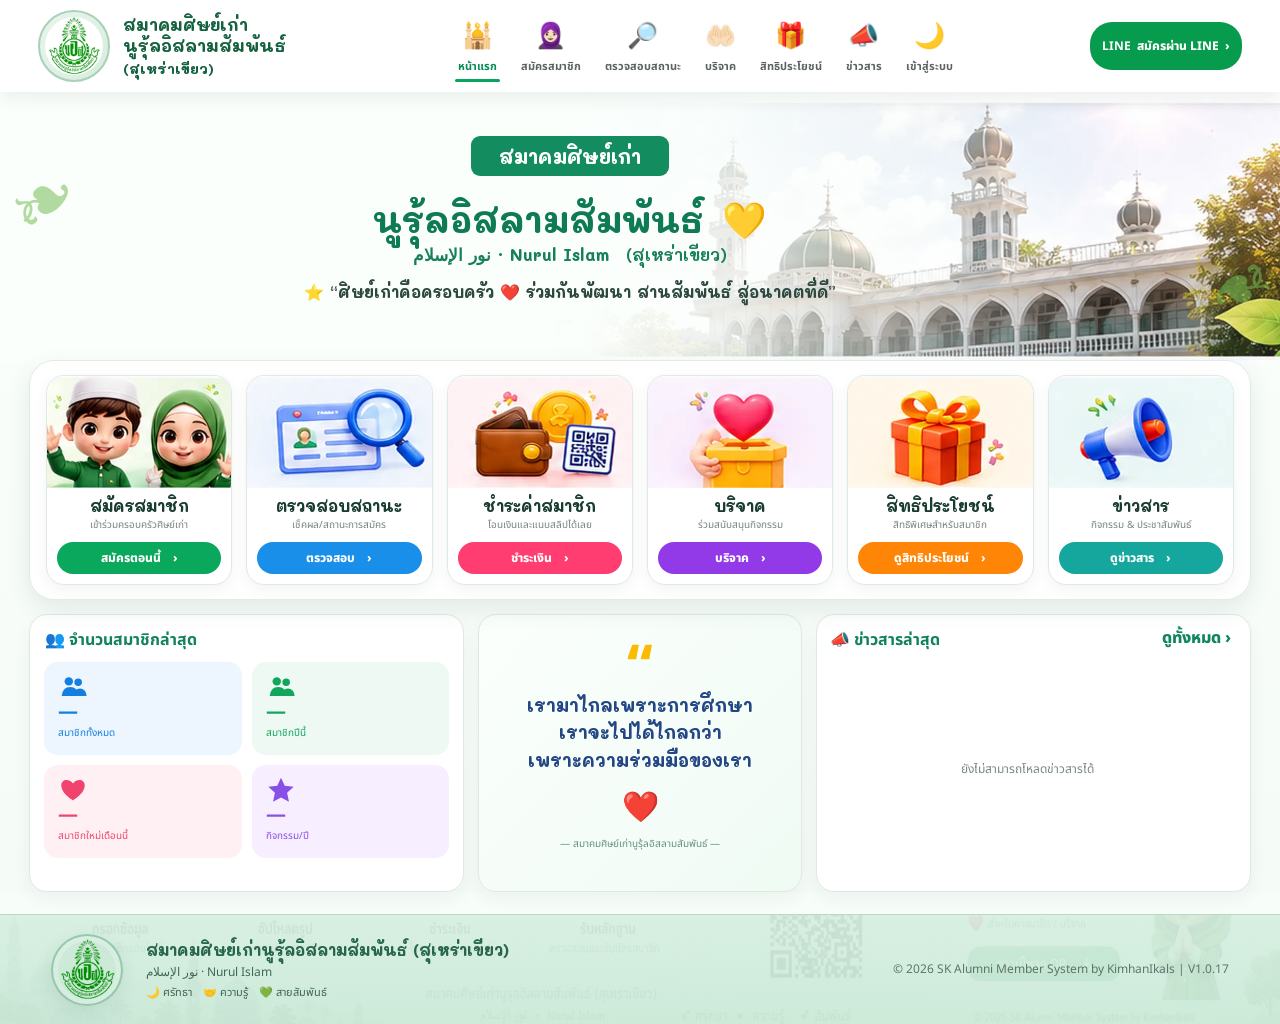
==== commit 83c41266: "Update index.html" ====
--- a/index.html
+++ b/index.html
@@ -5,7 +5,7 @@
 <link rel="preconnect" href="https://fonts.googleapis.com"><link rel="preconnect" href="https://fonts.gstatic.com" crossorigin>
 <link href="https://fonts.googleapis.com/css2?family=Mali:wght@400;500;600;700&family=Noto+Sans+Thai:wght@400;500;600;700;800&display=swap" rel="stylesheet">
 <link rel="stylesheet" href="assets/css/style.css">
-<title>SK Alumni Member System V1.0.16</title>
+<title>SK Alumni Member System V1.0.17</title>
 </head>
 <body class="v105-page home-page v114-home">
 <header class="v105-header">
@@ -48,7 +48,7 @@
       <div class="v114-card-body"><h3>ข่าวสาร</h3><p>กิจกรรม & ประชาสัมพันธ์</p><span>ดูข่าวสาร　›</span></div>
     </a></div></section>
 
-  <section class="v114-dashboard">
+  <section id="homeDashboardRow" class="v114-dashboard">
     <div class="v114-panel v114-stats">
       <h3>👥 จำนวนสมาชิกล่าสุด</h3>
       <div class="v114-stat-grid">
@@ -59,6 +59,7 @@
       </div>
     </div>
 
+    <div class="v114-panel v114-quote"><span class="qmark">“</span><p><span id="homeQuoteText">เรามาไกลเพราะการศึกษา<br>เราจะไปได้ไกลกว่า<br>เพราะความร่วมมือของเรา</span></p><span class="heart">❤️</span><small>— สมาคมศิษย์เก่านูรุ้ลอิสลามสัมพันธ์ —</small></div>
     <div class="v114-panel v114-news" id="news">
       <div class="v114-news-head"><h3>📣 ข่าวสารล่าสุด</h3><button id="showAllNewsBtn">ดูทั้งหมด ›</button></div>
       <div id="newsList" class="v114-news-list"><div class="news-loading">กำลังโหลดข่าวสาร...</div></div>
@@ -84,7 +85,7 @@
         <span>نور الإسلام · Nurul Islam</span>
         <small>🌙 ศรัทธา　🤝 ความรู้　💚 สายสัมพันธ์</small>
       </div>
-      <div class="footer-copyright">© 2026 SK Alumni Member System by KimhanIkals | V1.0.16</div>
+      <div class="footer-copyright">© 2026 SK Alumni Member System by KimhanIkals | V1.0.17</div>
     </footer>
 
 <div id="newsPopupModal" class="member-detail-modal hidden">
--- a/assets/css/style.css
+++ b/assets/css/style.css
@@ -52,13 +52,13 @@
 .stats-grid .stat-card:nth-child(4){background:linear-gradient(135deg,#fff0f3,#fff);border-color:#f0ccd4}.stats-grid .stat-card:nth-child(4) strong{color:#c95b73}
 @media(max-width:720px){.detail-grid{grid-template-columns:1fr}}
 
-/* V1.0.15 */
+/* V1.0.16 */
 .v105-page{min-height:100vh;background:#f7fcf9;font-family:"Noto Sans Thai",sans-serif}.v105-header{min-height:92px;padding:8px 3%;display:grid;grid-template-columns:310px 1fr 180px;align-items:center;background:#fff;box-shadow:0 4px 18px rgba(30,73,55,.12);position:sticky;top:0;z-index:70}.v105-brand{display:flex;align-items:center;gap:13px;color:#14613f}.v105-brand img{width:72px;height:72px;object-fit:contain}.v105-brand b{font:700 17px/1.25 "Mali",sans-serif}.v105-brand span{font-size:14px}.v105-header nav{display:flex;justify-content:center;gap:24px}.v105-header nav a{display:flex;flex-direction:column;align-items:center;gap:3px;color:#5d6460;font-weight:700;position:relative}.v105-header nav span{font-size:25px}.v105-header nav small{font-size:11px}.v105-header nav a.active{color:#078c55}.v105-header nav a.active:after{content:"";width:45px;height:3px;background:#08a65c;border-radius:4px;position:absolute;bottom:-7px}.v105-header .linebtn{justify-self:end}.standalone-main{padding:38px clamp(18px,7vw,110px);min-height:calc(100vh - 200px);background:linear-gradient(120deg,#f5fff8,#f8fcff)}.standalone-card{max-width:1180px;margin:auto;background:#fff;border:1px solid #dfebe4;border-radius:28px;padding:35px;box-shadow:0 15px 45px rgba(34,80,61,.08)}.page-intro{margin-bottom:25px}.page-intro>span{font:700 12px "Mali";letter-spacing:.13em;color:#328667}.page-intro h1{font:700 36px "Mali";color:#174b38;margin:5px 0}.page-intro p{color:#76827c}.standalone-card .form-shell{max-width:none;box-shadow:none;border:0;padding:0}.standalone-card .form-shell>.section-head{display:none}.status-card-page .status-shell{max-width:none}.btn:disabled,.btn.is-disabled{opacity:.42!important;cursor:not-allowed!important;transform:none!important;box-shadow:none!important;filter:grayscale(.2)}
 .v105-footer{padding:18px 4%;min-height:110px;background:linear-gradient(135deg,#dcefe3,#cce8d7 55%,#dff3e7);display:grid;grid-template-columns:80px 1fr auto;align-items:center;gap:15px;color:#426757;border-top:1px solid #b9d9c6}.footer-logo-wrap{width:72px;height:72px;border-radius:50%;display:grid;place-items:center;background:rgba(202,232,214,.65);border:2px solid rgba(38,126,83,.32);box-shadow:inset 0 0 0 5px rgba(255,255,255,.22),0 6px 18px rgba(35,91,66,.10);overflow:hidden}.footer-logo-wrap img{width:61px;height:61px;object-fit:contain;mix-blend-mode:multiply;filter:saturate(1.08) contrast(1.03)}.footer-copy b,.footer-copy span,.footer-copy small{display:block}.footer-copy b{font-family:"Mali";color:#27664b}.footer-copy span{font-size:12px}.footer-copy small{font-size:11px;margin-top:2px}.footer-copyright{font-size:12px;color:#5e756b}
 .row-actions{display:flex!important;align-items:center!important;gap:6px!important;flex-wrap:nowrap!important;white-space:nowrap}.row-actions select{min-width:155px!important;width:155px!important}.row-actions .btn{flex:0 0 auto!important;padding:8px 9px!important}.table-wrap table{min-width:1080px}.admin-tabs{display:flex;gap:8px;flex-wrap:wrap;margin-bottom:18px}.admin-tab{border:1px solid #dce9e1;background:#fff;color:#4d685b;padding:10px 15px;border-radius:14px;font-weight:700;cursor:pointer}.admin-tab.active{background:#257b5a;color:#fff;border-color:#257b5a}.admin-card-list{display:grid;gap:10px}.admin-list-item{display:flex;justify-content:space-between;gap:15px;align-items:center;padding:14px;border:1px solid #e2ece6;border-radius:15px;background:#fbfefc}.admin-list-item>div:first-child{display:grid;gap:4px}.inline-actions{display:flex;gap:7px}.media-grid{display:grid;grid-template-columns:repeat(4,1fr);gap:12px}.media-card{border:1px solid #e2ebe6;border-radius:16px;padding:10px;background:#fff;display:grid;gap:5px;overflow:hidden}.media-card img,.media-file-icon{width:100%;height:125px;object-fit:cover;border-radius:10px;background:#eff7f2}.media-file-icon{display:grid;place-items:center;font-size:40px}.media-card b{font-size:12px;overflow:hidden;text-overflow:ellipsis;white-space:nowrap}.media-card small{font-size:10px;color:#79847f}.settings-grid{display:grid;grid-template-columns:1fr 1fr;gap:15px}.settings-grid label{font-weight:700;color:#315a48}.settings-actions{grid-column:1/-1;text-align:right}.news-form{display:grid;gap:14px;margin-top:18px}
 @media(max-width:1050px){.v105-header{grid-template-columns:260px 1fr}.v105-header .linebtn{display:none}.v105-header nav{gap:11px}.media-grid{grid-template-columns:repeat(3,1fr)}}@media(max-width:760px){.v105-header{grid-template-columns:1fr;position:relative}.v105-brand{justify-content:center}.v105-header nav{justify-content:flex-start;overflow:auto;padding:8px}.standalone-main{padding:20px 12px}.standalone-card{padding:22px 16px}.v105-footer{grid-template-columns:65px 1fr}.footer-copyright{grid-column:1/-1;text-align:center}.row-actions{flex-wrap:wrap!important}.media-grid{grid-template-columns:1fr 1fr}.settings-grid{grid-template-columns:1fr}.settings-actions{grid-column:auto}}
 
-/* V1.0.15 */
+/* V1.0.16 */
 .btn-edit{background:#fff3d9!important;color:#9a6811!important}.detail-profile-v106{align-items:flex-start}.detail-identity{flex:1}.detail-status-line{display:flex;align-items:center;justify-content:space-between;gap:20px}.detail-name-code{text-align:right}.detail-name-code h3{font-size:28px;margin:0;color:#183d31}.detail-name-code h3 span{font-size:.72em;font-weight:600}.detail-name-code strong{font-size:23px;color:#257b5a;display:block;margin-top:6px}.member-edit-form{margin-top:18px}.member-edit-form input{width:100%}
 #newsList{max-height:390px;overflow-y:auto;padding-right:6px;display:grid;gap:8px}#newsList .info-card{padding:14px 16px;border-radius:16px;box-shadow:none}#newsList .info-card h4{font-size:16px;margin:8px 0 4px}#newsList .info-card p{font-size:13px;line-height:1.45;margin:0;display:-webkit-box;-webkit-line-clamp:2;-webkit-box-orient:vertical;overflow:hidden}
 @media(max-width:760px){.detail-status-line{align-items:flex-start;flex-direction:column}.detail-name-code{text-align:left}.detail-name-code h3{font-size:22px}}
@@ -70,7 +70,7 @@
 .payment-page-grid{display:grid;grid-template-columns:minmax(280px,420px) 1fr;gap:28px;align-items:center}.payment-qr-card,.payment-info-card{background:#fff;border:1px solid #dfe9e3;border-radius:20px;padding:22px}.payment-qr-card img{width:100%;border-radius:14px}.payment-info-card h2{color:#176c4a}
 @media(max-width:760px){.v107-detail-profile{grid-template-columns:90px 1fr}.detail-member-code{grid-column:1/-1}.register-step-grid{grid-template-columns:1fr 1fr}.payment-page-grid{grid-template-columns:1fr}.member-pager{flex-direction:column;align-items:flex-start}}
 
-/* ===== V1.0.15 Cute Homepage & News ===== */
+/* ===== V1.0.16 Cute Homepage & News ===== */
 .v102-features,.feature-grid{gap:14px!important}
 .f,.feature-card{border-radius:22px!important;box-shadow:0 8px 22px rgba(48,79,65,.09)!important;transition:.18s ease!important}
 .f:hover,.feature-card:hover{transform:translateY(-4px) scale(1.01)!important}
@@ -88,7 +88,7 @@
 @media(max-width:760px){.home-news-panel{height:350px!important}.home-news-list{height:285px!important}.cute-visual{font-size:41px}}
 
 /* =================================================
-   V1.0.15 Cute Visual Polish
+   V1.0.16 Cute Visual Polish
    ================================================= */
 .v102-mid{
   align-items:start !important;
@@ -215,7 +215,7 @@
 }
 
 /* =================================================
-   V1.0.15 Cute Assets + Donation Form
+   V1.0.16 Cute Assets + Donation Form
    ================================================= */
 
 /* Main menu art lives in assets/img root to make GitHub upload simpler */
@@ -345,7 +345,7 @@
   .donation-qr-side{position:static}
 }
 
-/* ===== V1.0.15 Embedded Cute + Smart Donation ===== */
+/* ===== V1.0.16 Embedded Cute + Smart Donation ===== */
 .donor-type-toggle{display:flex;gap:10px;margin:0 0 16px}.donor-type-option{flex:1;border:1px solid #dce9e2;border-radius:15px;background:#fff;padding:11px 13px;cursor:pointer;font-weight:700;color:#5c7167}.donor-type-option input{display:none}.donor-type-option.active{background:#eaf8f0;border-color:#9fd3b8;color:#176d4b;box-shadow:0 5px 15px rgba(35,115,79,.08)}
 .member-lookup-box{display:grid;grid-template-columns:minmax(180px,280px) 1fr;gap:12px;align-items:end;padding:13px 15px;margin-bottom:16px;border-radius:16px;background:#f5faf7;border:1px solid #dfeae4}.member-lookup-status{padding:12px;border-radius:12px;color:#738079;font-size:12px}.member-lookup-status.loading{background:#fff7e6;color:#8a691e}.member-lookup-status.success{background:#e9f8ef;color:#19714f;font-weight:700}.member-lookup-status.error{background:#fff0f0;color:#ad4c4c}
 .donation-form input[readonly]{background:#f3f7f5;color:#466158}
@@ -359,7 +359,7 @@
 .topic-admin-grid{display:grid;grid-template-columns:1fr 1fr;gap:18px}.topic-admin-grid>section{border:1px solid #e0e9e4;border-radius:18px;padding:16px;background:#fbfefc}.topic-inline-form{display:grid;grid-template-columns:1fr 130px auto;gap:8px}.topic-admin-grid>section:nth-child(2) .topic-inline-form{grid-template-columns:1fr auto}.topic-row{display:flex;justify-content:space-between;align-items:center;border-top:1px solid #e8efeb;padding:9px 3px}.topic-row b,.topic-row small{display:block}
 @media(max-width:900px){.v102-hero{grid-template-columns:1fr!important}.v102-hero .mosque-photo{position:absolute;inset:0;opacity:.25}.topic-admin-grid{grid-template-columns:1fr}}
 
-/* V1.0.15 Reference-Match Homepage */
+/* V1.0.16 Reference-Match Homepage */
 .ref-home{background:#f8fdf9}.ref-home-main{background:linear-gradient(#f9fffb,#f4fbf7)}.ref-home .v105-header{position:relative;top:auto;box-shadow:0 3px 16px rgba(33,72,55,.10);z-index:10}
 .ref-hero{position:relative;min-height:250px;overflow:hidden;display:flex;align-items:center;border-bottom:1px solid #dce9e1;background:#f5fff8}.ref-hero-bg{position:absolute;inset:0;width:100%;height:100%;object-fit:cover;object-position:center}.ref-hero-overlay{position:absolute;inset:0;background:linear-gradient(90deg,rgba(249,255,251,.98) 0%,rgba(249,255,251,.96) 38%,rgba(249,255,251,.48) 63%,rgba(249,255,251,.06) 100%)}.ref-hero-content{position:relative;z-index:2;margin-left:clamp(160px,18vw,330px);width:min(760px,55vw);text-align:center}.ref-title-chip{display:inline-block;padding:7px 28px;background:#168c61;color:#fff;border-radius:8px;font:700 20px "Mali","Noto Sans Thai",sans-serif;box-shadow:0 4px 10px rgba(30,113,78,.12)}.ref-hero-content h1{margin:9px 0 3px;font:700 clamp(37px,4vw,62px)/1.08 "Mali","Noto Sans Thai",sans-serif;color:#0b7951;letter-spacing:-.02em}.ref-hero-content h1 span{font-size:.75em}.ref-subtitle{font:600 17px "Mali","Noto Sans Thai",sans-serif;color:#198158}.ref-subtitle b{margin-left:10px}.ref-hero-content p{font:700 16px "Mali","Noto Sans Thai",sans-serif;color:#244439;margin:14px 0 0}
 .ref-feature-shell{width:calc(100% - 58px);margin:-2px auto 0;padding:14px 16px;background:#fff;border-radius:24px;box-shadow:0 10px 28px rgba(41,83,65,.11);border:1px solid #e0ebe5;position:relative;z-index:4}.ref-feature-grid{display:grid;grid-template-columns:repeat(6,1fr);gap:14px}.ref-feature-card{overflow:hidden;border-radius:18px;background:#fff;border:1px solid #e3ebe7;box-shadow:0 6px 15px rgba(40,73,59,.06);transition:.18s ease}.ref-feature-card:hover{transform:translateY(-3px)}.ref-feature-card img{width:100%;height:115px;display:block;object-fit:cover}.ref-feature-text{text-align:center;padding:7px 10px 10px}.ref-feature-text h3{margin:0;color:#173d31;font:700 16px "Mali","Noto Sans Thai",sans-serif}.ref-feature-text p{margin:2px 0 7px;color:#7b8781;font-size:11px}.ref-feature-text span{display:block;padding:7px 10px;color:#fff;border-radius:999px;font-size:12px;font-weight:800}.ref-feature-card.green span{background:#08a85d}.ref-feature-card.blue span{background:#188fea}.ref-feature-card.pink span{background:#ff3d70}.ref-feature-card.purple span{background:#9339e9}.ref-feature-card.orange span{background:#ff8507}.ref-feature-card.teal span{background:#13a69e}
@@ -368,7 +368,7 @@
 .finance-summary-cards{display:grid;grid-template-columns:1fr 1fr;gap:12px;margin:0 0 14px}.finance-summary-cards>div{padding:14px 18px;border-radius:16px;border:1px solid #dfe9e4;background:linear-gradient(135deg,#f7fcf9,#fff)}.finance-summary-cards small,.finance-summary-cards b,.finance-summary-cards span{display:block}.finance-summary-cards b{font-size:24px;color:#197553;margin:3px 0}.finance-summary-cards span{font-size:12px;color:#75827b}@media(max-width:700px){.finance-summary-cards{grid-template-columns:1fr}}
 
 /* =========================================================
-   V1.0.15 Asset Recovery + Reference Match
+   V1.0.16 Asset Recovery + Reference Match
    ========================================================= */
 .v114-home{background:#f7fdf9}
 .v114-home .v105-header{box-shadow:0 4px 18px rgba(40,75,61,.10);position:relative;z-index:20}
@@ -411,3 +411,33 @@
 @media(max-width:850px){.transaction-card{display:block}.transaction-actions{margin-top:10px;justify-content:flex-start}.transaction-grid{grid-template-columns:1fr 1fr}}
 
 .news-center-frame{width:calc(100% - 58px);margin:18px auto 24px;background:#fff;border:1px solid #dfe9e4;border-radius:20px;padding:18px;box-shadow:0 8px 22px rgba(30,75,55,.07)}.news-center-head{display:flex;justify-content:space-between;gap:16px;align-items:start;border-bottom:1px solid #e5ede9;padding-bottom:13px;margin-bottom:14px}.news-center-head h2{margin:4px 0;color:#164b38}.news-center-head p{margin:0;color:#78847e}.news-center-layout{display:grid;grid-template-columns:380px 1fr;gap:18px;min-height:460px}.news-center-list{border-right:1px solid #e4ece8;padding-right:12px;max-height:580px;overflow:auto}.news-center-row{width:100%;display:grid;grid-template-columns:68px 1fr;gap:10px;text-align:left;border:0;border-bottom:1px solid #edf2ef;background:#fff;padding:10px;cursor:pointer}.news-center-row:hover{background:#f7fbf8}.news-center-thumb{width:64px;height:58px;border-radius:12px;display:grid;place-items:center;font-size:25px;overflow:hidden}.news-center-thumb img{width:100%;height:100%;object-fit:cover}.news-center-row b,.news-center-row small{display:block}.news-center-row small{font-size:11px;color:#7b8781}.news-center-detail{padding:5px 10px}.news-detail-image{width:100%;max-height:390px;object-fit:cover;border-radius:16px;margin-bottom:15px}.news-detail-meta{display:flex;gap:8px;align-items:center}.news-detail-meta span{padding:4px 9px;border-radius:999px;font-size:11px}.news-center-detail h2{font:700 28px "Mali","Noto Sans Thai",sans-serif;color:#193f33}.news-detail-content{font-size:15px;line-height:1.8;color:#31443c}.news-center-placeholder{display:grid;place-items:center;height:100%;color:#87918c}.webmanage-menu{display:flex;gap:8px;flex-wrap:wrap;margin:6px 0 16px}.webmanage-menu button{border:1px solid #dbe7e0;background:#fff;border-radius:12px;padding:10px 14px;font-weight:700;color:#476357;cursor:pointer}.webmanage-menu button.active{background:#e9f7ef;border-color:#a9d4bc;color:#166f4d}.webmanage-subpanel{border-top:1px solid #e5ece8;padding-top:16px}.settings-form{display:grid;grid-template-columns:1fr 1fr;gap:12px}.settings-form label{display:grid;gap:6px}.settings-form textarea{width:100%;border:1px solid #d5e1da;border-radius:12px;padding:10px;font:inherit}.settings-form button{grid-column:1/-1;justify-self:start}.accounting-form{display:grid;grid-template-columns:130px 145px 1fr 1fr 145px 1fr 1fr auto;gap:8px;margin:12px 0}.accounting-toolbar{display:flex;gap:8px;margin:12px 0}.accounting-toolbar input{flex:1}.accounting-list{display:grid;gap:7px}.account-row{display:grid;grid-template-columns:120px 1.3fr 160px 1.4fr auto;gap:10px;align-items:center;padding:10px 12px;border:1px solid #e2eae6;border-radius:13px;background:#fff}.account-row.income{border-left:5px solid #26a96c}.account-row.expense{border-left:5px solid #ee6d77}.account-row b,.account-row small{display:block}.account-row small{font-size:10px;color:#76827c}.report-filter{display:flex;gap:8px;margin:12px 0}.report-summary-cards{display:grid;grid-template-columns:repeat(3,1fr);gap:12px;margin:14px 0}.report-summary-cards>div{padding:16px;border-radius:16px;border:1px solid #dfe8e3;background:#f9fcfa}.report-summary-cards>div:nth-child(1){background:#edf9f2}.report-summary-cards>div:nth-child(2){background:#fff0f2}.report-summary-cards>div:nth-child(3){background:#eef5ff}.report-summary-cards small,.report-summary-cards b,.report-summary-cards span{display:block}.report-summary-cards b{font-size:28px;color:#1d6f52}.report-row{display:flex;justify-content:space-between;padding:9px 4px;border-bottom:1px solid #e7eeea}@media(max-width:1000px){.news-center-layout{grid-template-columns:1fr}.news-center-list{border-right:0;border-bottom:1px solid #e4ece8;max-height:320px}.accounting-form{grid-template-columns:1fr 1fr}.account-row{grid-template-columns:1fr 1fr}.settings-form{grid-template-columns:1fr}}@media(max-width:650px){.news-center-frame{width:calc(100% - 24px)}.report-summary-cards{grid-template-columns:1fr}.accounting-form,.account-row{grid-template-columns:1fr}}\n
+/* =========================================================
+   V1.0.16 News UX + Tables + Ledger + Media Library
+   ========================================================= */
+.v114-dashboard{grid-template-columns:.92fr 1.55fr!important}
+.v114-news{padding:0 13px 10px}.v114-news-list{height:215px}
+.home-news-clickable{width:100%;border:0;background:#fff;text-align:left;cursor:pointer}
+.home-news-clickable:hover{background:#f7fbf8}
+.news-popup-card{width:min(760px,92vw)!important}.news-popup-meta,.news-detail-meta{display:flex;gap:8px;align-items:center;margin-bottom:12px}.news-popup-meta span,.news-detail-meta span{padding:4px 9px;border-radius:999px;font-size:11px}
+.news-popup-thumb-btn{display:grid;grid-template-columns:130px 1fr;gap:12px;align-items:center;width:100%;padding:10px;border:1px solid #e1eae5;border-radius:14px;background:#f9fcfa;cursor:pointer;text-align:left;margin-bottom:14px}.news-popup-thumb-btn img{width:130px;height:96px;object-fit:cover;border-radius:10px}.news-popup-thumb-btn span{font-size:12px;color:#547268}
+.news-popup-content{font-size:15px;line-height:1.8;color:#2f423a}
+.image-lightbox{position:fixed;inset:0;z-index:9999;display:grid;place-items:center}.image-lightbox.hidden{display:none}.image-lightbox-backdrop{position:absolute;inset:0;background:rgba(13,25,20,.82)}.image-lightbox img{position:relative;max-width:92vw;max-height:88vh;object-fit:contain;border-radius:12px;box-shadow:0 15px 50px rgba(0,0,0,.45)}.image-lightbox-close{position:fixed;right:25px;top:18px;z-index:2;width:44px;height:44px;border:0;border-radius:50%;font-size:28px;cursor:pointer}.news-detail-image-btn{border:0;background:transparent;padding:0;width:100%;cursor:zoom-in}
+
+.transaction-table th,.transaction-table td{white-space:nowrap}.transaction-table td:nth-child(2),.transaction-table td:nth-child(3){white-space:normal}.money-cell{font-weight:800;color:#166f4f}
+.transaction-detail-card{width:min(850px,94vw)!important}.transaction-detail-id{display:flex;gap:10px;align-items:center;margin-bottom:14px}.transaction-detail-grid{display:grid;grid-template-columns:repeat(2,1fr);gap:10px}.transaction-detail-grid>div{padding:12px;border-radius:12px;background:#f6faf8}.transaction-detail-grid small,.transaction-detail-grid b{display:block}.transaction-detail-grid small{font-size:11px;color:#7b8781}.transaction-note{margin-top:12px;padding:12px;border-radius:12px;background:#fff9e9}.transaction-note p{margin:5px 0 0}.transaction-slip-preview{width:100%;margin-top:14px;padding:10px;border:1px dashed #bbd5c6;border-radius:14px;background:#f8fcfa;cursor:pointer;display:grid;grid-template-columns:120px 1fr;gap:12px;align-items:center;text-align:left}.transaction-slip-preview img{width:120px;height:130px;object-fit:cover;border-radius:9px}.transaction-detail-actions{display:flex;gap:8px;justify-content:flex-end;margin-top:15px}
+
+.accounting-entry-form{display:grid;grid-template-columns:130px 130px 1.4fr 1fr 150px 1fr 1.3fr auto;gap:8px;align-items:end;margin:12px 0 18px}.accounting-entry-form label{display:grid;gap:5px;font-size:11px;color:#50685e}.accounting-entry-form input,.accounting-entry-form select{width:100%}.accounting-toolbar-v116{display:grid;grid-template-columns:1fr 170px 160px 120px;gap:8px}
+.ledger-table th{text-align:center;background:#edf5f0}.ledger-table td{vertical-align:middle}.ledger-table td:first-child{white-space:nowrap}.ledger-table .ledger-sub{display:block;color:#7b8781;font-size:10px;margin-top:3px}.ledger-income{text-align:right;color:#15945c;font-weight:800}.ledger-expense{text-align:right;color:#dc5864;font-weight:800}.ledger-balance{text-align:right;color:#214a3b;font-weight:900;background:#fafcfb}
+
+.media-manager-toolbar{display:grid;grid-template-columns:1fr 190px 160px auto;gap:8px;margin-bottom:14px}.media-library-grid{display:grid;grid-template-columns:repeat(auto-fill,minmax(190px,1fr));gap:12px}.media-library-card{border:1px solid #e1e9e5;border-radius:15px;background:#fff;overflow:hidden;box-shadow:0 4px 12px rgba(36,70,55,.05)}.media-library-preview{border:0;background:#f3f8f5;width:100%;height:145px;padding:0;cursor:pointer}.media-library-preview img{width:100%;height:100%;object-fit:cover}.media-library-info{padding:10px}.media-library-info b,.media-library-info small{display:block}.media-library-info b{white-space:nowrap;overflow:hidden;text-overflow:ellipsis}.media-library-info small{font-size:10px;color:#76827c;margin-top:3px}.media-library-actions{display:flex;gap:6px;padding:0 10px 10px}.media-preview-card{width:min(800px,94vw)!important}.media-preview-large{display:block;max-width:100%;max-height:520px;margin:auto;border-radius:12px;object-fit:contain}.media-preview-meta{display:grid;grid-template-columns:repeat(3,1fr);gap:10px;margin:14px 0}.media-preview-meta div{padding:10px;background:#f5f9f7;border-radius:10px}.media-preview-meta small,.media-preview-meta b{display:block}
+
+@media(max-width:1000px){
+  .v114-dashboard{grid-template-columns:1fr!important}
+  .accounting-entry-form{grid-template-columns:1fr 1fr}
+  .accounting-toolbar-v116{grid-template-columns:1fr 1fr}
+}
+@media(max-width:650px){
+  .transaction-detail-grid{grid-template-columns:1fr}
+  .accounting-entry-form,.accounting-toolbar-v116,.media-manager-toolbar{grid-template-columns:1fr}
+  .news-popup-thumb-btn{grid-template-columns:1fr}.news-popup-thumb-btn img{width:100%;height:180px}
+}
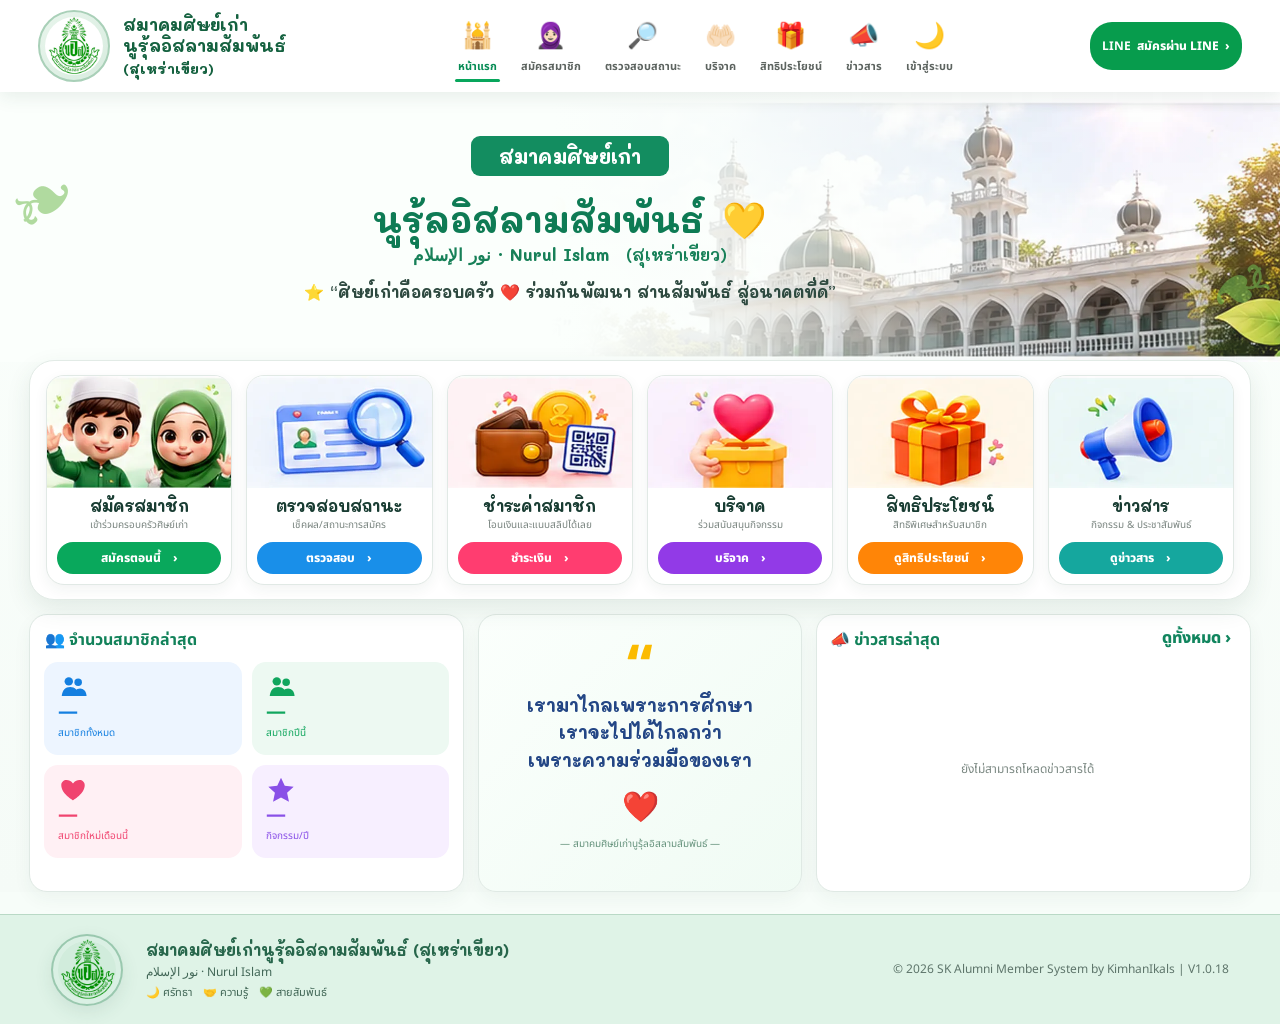
==== commit 107ccc2d: "Update index.html" ====
--- a/index.html
+++ b/index.html
@@ -5,7 +5,7 @@
 <link rel="preconnect" href="https://fonts.googleapis.com"><link rel="preconnect" href="https://fonts.gstatic.com" crossorigin>
 <link href="https://fonts.googleapis.com/css2?family=Mali:wght@400;500;600;700&family=Noto+Sans+Thai:wght@400;500;600;700;800&display=swap" rel="stylesheet">
 <link rel="stylesheet" href="assets/css/style.css">
-<title>SK Alumni Member System V1.0.17</title>
+<title>SK Alumni Member System V1.0.18</title>
 </head>
 <body class="v105-page home-page v114-home">
 <header class="v105-header">
@@ -85,7 +85,7 @@
         <span>نور الإسلام · Nurul Islam</span>
         <small>🌙 ศรัทธา　🤝 ความรู้　💚 สายสัมพันธ์</small>
       </div>
-      <div class="footer-copyright">© 2026 SK Alumni Member System by KimhanIkals | V1.0.17</div>
+      <div class="footer-copyright">© 2026 SK Alumni Member System by KimhanIkals | V1.0.18</div>
     </footer>
 
 <div id="newsPopupModal" class="member-detail-modal hidden">
--- a/assets/css/style.css
+++ b/assets/css/style.css
@@ -52,13 +52,13 @@
 .stats-grid .stat-card:nth-child(4){background:linear-gradient(135deg,#fff0f3,#fff);border-color:#f0ccd4}.stats-grid .stat-card:nth-child(4) strong{color:#c95b73}
 @media(max-width:720px){.detail-grid{grid-template-columns:1fr}}
 
-/* V1.0.16 */
+/* V1.0.17 */
 .v105-page{min-height:100vh;background:#f7fcf9;font-family:"Noto Sans Thai",sans-serif}.v105-header{min-height:92px;padding:8px 3%;display:grid;grid-template-columns:310px 1fr 180px;align-items:center;background:#fff;box-shadow:0 4px 18px rgba(30,73,55,.12);position:sticky;top:0;z-index:70}.v105-brand{display:flex;align-items:center;gap:13px;color:#14613f}.v105-brand img{width:72px;height:72px;object-fit:contain}.v105-brand b{font:700 17px/1.25 "Mali",sans-serif}.v105-brand span{font-size:14px}.v105-header nav{display:flex;justify-content:center;gap:24px}.v105-header nav a{display:flex;flex-direction:column;align-items:center;gap:3px;color:#5d6460;font-weight:700;position:relative}.v105-header nav span{font-size:25px}.v105-header nav small{font-size:11px}.v105-header nav a.active{color:#078c55}.v105-header nav a.active:after{content:"";width:45px;height:3px;background:#08a65c;border-radius:4px;position:absolute;bottom:-7px}.v105-header .linebtn{justify-self:end}.standalone-main{padding:38px clamp(18px,7vw,110px);min-height:calc(100vh - 200px);background:linear-gradient(120deg,#f5fff8,#f8fcff)}.standalone-card{max-width:1180px;margin:auto;background:#fff;border:1px solid #dfebe4;border-radius:28px;padding:35px;box-shadow:0 15px 45px rgba(34,80,61,.08)}.page-intro{margin-bottom:25px}.page-intro>span{font:700 12px "Mali";letter-spacing:.13em;color:#328667}.page-intro h1{font:700 36px "Mali";color:#174b38;margin:5px 0}.page-intro p{color:#76827c}.standalone-card .form-shell{max-width:none;box-shadow:none;border:0;padding:0}.standalone-card .form-shell>.section-head{display:none}.status-card-page .status-shell{max-width:none}.btn:disabled,.btn.is-disabled{opacity:.42!important;cursor:not-allowed!important;transform:none!important;box-shadow:none!important;filter:grayscale(.2)}
 .v105-footer{padding:18px 4%;min-height:110px;background:linear-gradient(135deg,#dcefe3,#cce8d7 55%,#dff3e7);display:grid;grid-template-columns:80px 1fr auto;align-items:center;gap:15px;color:#426757;border-top:1px solid #b9d9c6}.footer-logo-wrap{width:72px;height:72px;border-radius:50%;display:grid;place-items:center;background:rgba(202,232,214,.65);border:2px solid rgba(38,126,83,.32);box-shadow:inset 0 0 0 5px rgba(255,255,255,.22),0 6px 18px rgba(35,91,66,.10);overflow:hidden}.footer-logo-wrap img{width:61px;height:61px;object-fit:contain;mix-blend-mode:multiply;filter:saturate(1.08) contrast(1.03)}.footer-copy b,.footer-copy span,.footer-copy small{display:block}.footer-copy b{font-family:"Mali";color:#27664b}.footer-copy span{font-size:12px}.footer-copy small{font-size:11px;margin-top:2px}.footer-copyright{font-size:12px;color:#5e756b}
 .row-actions{display:flex!important;align-items:center!important;gap:6px!important;flex-wrap:nowrap!important;white-space:nowrap}.row-actions select{min-width:155px!important;width:155px!important}.row-actions .btn{flex:0 0 auto!important;padding:8px 9px!important}.table-wrap table{min-width:1080px}.admin-tabs{display:flex;gap:8px;flex-wrap:wrap;margin-bottom:18px}.admin-tab{border:1px solid #dce9e1;background:#fff;color:#4d685b;padding:10px 15px;border-radius:14px;font-weight:700;cursor:pointer}.admin-tab.active{background:#257b5a;color:#fff;border-color:#257b5a}.admin-card-list{display:grid;gap:10px}.admin-list-item{display:flex;justify-content:space-between;gap:15px;align-items:center;padding:14px;border:1px solid #e2ece6;border-radius:15px;background:#fbfefc}.admin-list-item>div:first-child{display:grid;gap:4px}.inline-actions{display:flex;gap:7px}.media-grid{display:grid;grid-template-columns:repeat(4,1fr);gap:12px}.media-card{border:1px solid #e2ebe6;border-radius:16px;padding:10px;background:#fff;display:grid;gap:5px;overflow:hidden}.media-card img,.media-file-icon{width:100%;height:125px;object-fit:cover;border-radius:10px;background:#eff7f2}.media-file-icon{display:grid;place-items:center;font-size:40px}.media-card b{font-size:12px;overflow:hidden;text-overflow:ellipsis;white-space:nowrap}.media-card small{font-size:10px;color:#79847f}.settings-grid{display:grid;grid-template-columns:1fr 1fr;gap:15px}.settings-grid label{font-weight:700;color:#315a48}.settings-actions{grid-column:1/-1;text-align:right}.news-form{display:grid;gap:14px;margin-top:18px}
 @media(max-width:1050px){.v105-header{grid-template-columns:260px 1fr}.v105-header .linebtn{display:none}.v105-header nav{gap:11px}.media-grid{grid-template-columns:repeat(3,1fr)}}@media(max-width:760px){.v105-header{grid-template-columns:1fr;position:relative}.v105-brand{justify-content:center}.v105-header nav{justify-content:flex-start;overflow:auto;padding:8px}.standalone-main{padding:20px 12px}.standalone-card{padding:22px 16px}.v105-footer{grid-template-columns:65px 1fr}.footer-copyright{grid-column:1/-1;text-align:center}.row-actions{flex-wrap:wrap!important}.media-grid{grid-template-columns:1fr 1fr}.settings-grid{grid-template-columns:1fr}.settings-actions{grid-column:auto}}
 
-/* V1.0.16 */
+/* V1.0.17 */
 .btn-edit{background:#fff3d9!important;color:#9a6811!important}.detail-profile-v106{align-items:flex-start}.detail-identity{flex:1}.detail-status-line{display:flex;align-items:center;justify-content:space-between;gap:20px}.detail-name-code{text-align:right}.detail-name-code h3{font-size:28px;margin:0;color:#183d31}.detail-name-code h3 span{font-size:.72em;font-weight:600}.detail-name-code strong{font-size:23px;color:#257b5a;display:block;margin-top:6px}.member-edit-form{margin-top:18px}.member-edit-form input{width:100%}
 #newsList{max-height:390px;overflow-y:auto;padding-right:6px;display:grid;gap:8px}#newsList .info-card{padding:14px 16px;border-radius:16px;box-shadow:none}#newsList .info-card h4{font-size:16px;margin:8px 0 4px}#newsList .info-card p{font-size:13px;line-height:1.45;margin:0;display:-webkit-box;-webkit-line-clamp:2;-webkit-box-orient:vertical;overflow:hidden}
 @media(max-width:760px){.detail-status-line{align-items:flex-start;flex-direction:column}.detail-name-code{text-align:left}.detail-name-code h3{font-size:22px}}
@@ -70,7 +70,7 @@
 .payment-page-grid{display:grid;grid-template-columns:minmax(280px,420px) 1fr;gap:28px;align-items:center}.payment-qr-card,.payment-info-card{background:#fff;border:1px solid #dfe9e3;border-radius:20px;padding:22px}.payment-qr-card img{width:100%;border-radius:14px}.payment-info-card h2{color:#176c4a}
 @media(max-width:760px){.v107-detail-profile{grid-template-columns:90px 1fr}.detail-member-code{grid-column:1/-1}.register-step-grid{grid-template-columns:1fr 1fr}.payment-page-grid{grid-template-columns:1fr}.member-pager{flex-direction:column;align-items:flex-start}}
 
-/* ===== V1.0.16 Cute Homepage & News ===== */
+/* ===== V1.0.17 Cute Homepage & News ===== */
 .v102-features,.feature-grid{gap:14px!important}
 .f,.feature-card{border-radius:22px!important;box-shadow:0 8px 22px rgba(48,79,65,.09)!important;transition:.18s ease!important}
 .f:hover,.feature-card:hover{transform:translateY(-4px) scale(1.01)!important}
@@ -88,7 +88,7 @@
 @media(max-width:760px){.home-news-panel{height:350px!important}.home-news-list{height:285px!important}.cute-visual{font-size:41px}}
 
 /* =================================================
-   V1.0.16 Cute Visual Polish
+   V1.0.17 Cute Visual Polish
    ================================================= */
 .v102-mid{
   align-items:start !important;
@@ -215,7 +215,7 @@
 }
 
 /* =================================================
-   V1.0.16 Cute Assets + Donation Form
+   V1.0.17 Cute Assets + Donation Form
    ================================================= */
 
 /* Main menu art lives in assets/img root to make GitHub upload simpler */
@@ -345,7 +345,7 @@
   .donation-qr-side{position:static}
 }
 
-/* ===== V1.0.16 Embedded Cute + Smart Donation ===== */
+/* ===== V1.0.17 Embedded Cute + Smart Donation ===== */
 .donor-type-toggle{display:flex;gap:10px;margin:0 0 16px}.donor-type-option{flex:1;border:1px solid #dce9e2;border-radius:15px;background:#fff;padding:11px 13px;cursor:pointer;font-weight:700;color:#5c7167}.donor-type-option input{display:none}.donor-type-option.active{background:#eaf8f0;border-color:#9fd3b8;color:#176d4b;box-shadow:0 5px 15px rgba(35,115,79,.08)}
 .member-lookup-box{display:grid;grid-template-columns:minmax(180px,280px) 1fr;gap:12px;align-items:end;padding:13px 15px;margin-bottom:16px;border-radius:16px;background:#f5faf7;border:1px solid #dfeae4}.member-lookup-status{padding:12px;border-radius:12px;color:#738079;font-size:12px}.member-lookup-status.loading{background:#fff7e6;color:#8a691e}.member-lookup-status.success{background:#e9f8ef;color:#19714f;font-weight:700}.member-lookup-status.error{background:#fff0f0;color:#ad4c4c}
 .donation-form input[readonly]{background:#f3f7f5;color:#466158}
@@ -359,7 +359,7 @@
 .topic-admin-grid{display:grid;grid-template-columns:1fr 1fr;gap:18px}.topic-admin-grid>section{border:1px solid #e0e9e4;border-radius:18px;padding:16px;background:#fbfefc}.topic-inline-form{display:grid;grid-template-columns:1fr 130px auto;gap:8px}.topic-admin-grid>section:nth-child(2) .topic-inline-form{grid-template-columns:1fr auto}.topic-row{display:flex;justify-content:space-between;align-items:center;border-top:1px solid #e8efeb;padding:9px 3px}.topic-row b,.topic-row small{display:block}
 @media(max-width:900px){.v102-hero{grid-template-columns:1fr!important}.v102-hero .mosque-photo{position:absolute;inset:0;opacity:.25}.topic-admin-grid{grid-template-columns:1fr}}
 
-/* V1.0.16 Reference-Match Homepage */
+/* V1.0.17 Reference-Match Homepage */
 .ref-home{background:#f8fdf9}.ref-home-main{background:linear-gradient(#f9fffb,#f4fbf7)}.ref-home .v105-header{position:relative;top:auto;box-shadow:0 3px 16px rgba(33,72,55,.10);z-index:10}
 .ref-hero{position:relative;min-height:250px;overflow:hidden;display:flex;align-items:center;border-bottom:1px solid #dce9e1;background:#f5fff8}.ref-hero-bg{position:absolute;inset:0;width:100%;height:100%;object-fit:cover;object-position:center}.ref-hero-overlay{position:absolute;inset:0;background:linear-gradient(90deg,rgba(249,255,251,.98) 0%,rgba(249,255,251,.96) 38%,rgba(249,255,251,.48) 63%,rgba(249,255,251,.06) 100%)}.ref-hero-content{position:relative;z-index:2;margin-left:clamp(160px,18vw,330px);width:min(760px,55vw);text-align:center}.ref-title-chip{display:inline-block;padding:7px 28px;background:#168c61;color:#fff;border-radius:8px;font:700 20px "Mali","Noto Sans Thai",sans-serif;box-shadow:0 4px 10px rgba(30,113,78,.12)}.ref-hero-content h1{margin:9px 0 3px;font:700 clamp(37px,4vw,62px)/1.08 "Mali","Noto Sans Thai",sans-serif;color:#0b7951;letter-spacing:-.02em}.ref-hero-content h1 span{font-size:.75em}.ref-subtitle{font:600 17px "Mali","Noto Sans Thai",sans-serif;color:#198158}.ref-subtitle b{margin-left:10px}.ref-hero-content p{font:700 16px "Mali","Noto Sans Thai",sans-serif;color:#244439;margin:14px 0 0}
 .ref-feature-shell{width:calc(100% - 58px);margin:-2px auto 0;padding:14px 16px;background:#fff;border-radius:24px;box-shadow:0 10px 28px rgba(41,83,65,.11);border:1px solid #e0ebe5;position:relative;z-index:4}.ref-feature-grid{display:grid;grid-template-columns:repeat(6,1fr);gap:14px}.ref-feature-card{overflow:hidden;border-radius:18px;background:#fff;border:1px solid #e3ebe7;box-shadow:0 6px 15px rgba(40,73,59,.06);transition:.18s ease}.ref-feature-card:hover{transform:translateY(-3px)}.ref-feature-card img{width:100%;height:115px;display:block;object-fit:cover}.ref-feature-text{text-align:center;padding:7px 10px 10px}.ref-feature-text h3{margin:0;color:#173d31;font:700 16px "Mali","Noto Sans Thai",sans-serif}.ref-feature-text p{margin:2px 0 7px;color:#7b8781;font-size:11px}.ref-feature-text span{display:block;padding:7px 10px;color:#fff;border-radius:999px;font-size:12px;font-weight:800}.ref-feature-card.green span{background:#08a85d}.ref-feature-card.blue span{background:#188fea}.ref-feature-card.pink span{background:#ff3d70}.ref-feature-card.purple span{background:#9339e9}.ref-feature-card.orange span{background:#ff8507}.ref-feature-card.teal span{background:#13a69e}
@@ -368,7 +368,7 @@
 .finance-summary-cards{display:grid;grid-template-columns:1fr 1fr;gap:12px;margin:0 0 14px}.finance-summary-cards>div{padding:14px 18px;border-radius:16px;border:1px solid #dfe9e4;background:linear-gradient(135deg,#f7fcf9,#fff)}.finance-summary-cards small,.finance-summary-cards b,.finance-summary-cards span{display:block}.finance-summary-cards b{font-size:24px;color:#197553;margin:3px 0}.finance-summary-cards span{font-size:12px;color:#75827b}@media(max-width:700px){.finance-summary-cards{grid-template-columns:1fr}}
 
 /* =========================================================
-   V1.0.16 Asset Recovery + Reference Match
+   V1.0.17 Asset Recovery + Reference Match
    ========================================================= */
 .v114-home{background:#f7fdf9}
 .v114-home .v105-header{box-shadow:0 4px 18px rgba(40,75,61,.10);position:relative;z-index:20}
@@ -412,7 +412,7 @@
 
 .news-center-frame{width:calc(100% - 58px);margin:18px auto 24px;background:#fff;border:1px solid #dfe9e4;border-radius:20px;padding:18px;box-shadow:0 8px 22px rgba(30,75,55,.07)}.news-center-head{display:flex;justify-content:space-between;gap:16px;align-items:start;border-bottom:1px solid #e5ede9;padding-bottom:13px;margin-bottom:14px}.news-center-head h2{margin:4px 0;color:#164b38}.news-center-head p{margin:0;color:#78847e}.news-center-layout{display:grid;grid-template-columns:380px 1fr;gap:18px;min-height:460px}.news-center-list{border-right:1px solid #e4ece8;padding-right:12px;max-height:580px;overflow:auto}.news-center-row{width:100%;display:grid;grid-template-columns:68px 1fr;gap:10px;text-align:left;border:0;border-bottom:1px solid #edf2ef;background:#fff;padding:10px;cursor:pointer}.news-center-row:hover{background:#f7fbf8}.news-center-thumb{width:64px;height:58px;border-radius:12px;display:grid;place-items:center;font-size:25px;overflow:hidden}.news-center-thumb img{width:100%;height:100%;object-fit:cover}.news-center-row b,.news-center-row small{display:block}.news-center-row small{font-size:11px;color:#7b8781}.news-center-detail{padding:5px 10px}.news-detail-image{width:100%;max-height:390px;object-fit:cover;border-radius:16px;margin-bottom:15px}.news-detail-meta{display:flex;gap:8px;align-items:center}.news-detail-meta span{padding:4px 9px;border-radius:999px;font-size:11px}.news-center-detail h2{font:700 28px "Mali","Noto Sans Thai",sans-serif;color:#193f33}.news-detail-content{font-size:15px;line-height:1.8;color:#31443c}.news-center-placeholder{display:grid;place-items:center;height:100%;color:#87918c}.webmanage-menu{display:flex;gap:8px;flex-wrap:wrap;margin:6px 0 16px}.webmanage-menu button{border:1px solid #dbe7e0;background:#fff;border-radius:12px;padding:10px 14px;font-weight:700;color:#476357;cursor:pointer}.webmanage-menu button.active{background:#e9f7ef;border-color:#a9d4bc;color:#166f4d}.webmanage-subpanel{border-top:1px solid #e5ece8;padding-top:16px}.settings-form{display:grid;grid-template-columns:1fr 1fr;gap:12px}.settings-form label{display:grid;gap:6px}.settings-form textarea{width:100%;border:1px solid #d5e1da;border-radius:12px;padding:10px;font:inherit}.settings-form button{grid-column:1/-1;justify-self:start}.accounting-form{display:grid;grid-template-columns:130px 145px 1fr 1fr 145px 1fr 1fr auto;gap:8px;margin:12px 0}.accounting-toolbar{display:flex;gap:8px;margin:12px 0}.accounting-toolbar input{flex:1}.accounting-list{display:grid;gap:7px}.account-row{display:grid;grid-template-columns:120px 1.3fr 160px 1.4fr auto;gap:10px;align-items:center;padding:10px 12px;border:1px solid #e2eae6;border-radius:13px;background:#fff}.account-row.income{border-left:5px solid #26a96c}.account-row.expense{border-left:5px solid #ee6d77}.account-row b,.account-row small{display:block}.account-row small{font-size:10px;color:#76827c}.report-filter{display:flex;gap:8px;margin:12px 0}.report-summary-cards{display:grid;grid-template-columns:repeat(3,1fr);gap:12px;margin:14px 0}.report-summary-cards>div{padding:16px;border-radius:16px;border:1px solid #dfe8e3;background:#f9fcfa}.report-summary-cards>div:nth-child(1){background:#edf9f2}.report-summary-cards>div:nth-child(2){background:#fff0f2}.report-summary-cards>div:nth-child(3){background:#eef5ff}.report-summary-cards small,.report-summary-cards b,.report-summary-cards span{display:block}.report-summary-cards b{font-size:28px;color:#1d6f52}.report-row{display:flex;justify-content:space-between;padding:9px 4px;border-bottom:1px solid #e7eeea}@media(max-width:1000px){.news-center-layout{grid-template-columns:1fr}.news-center-list{border-right:0;border-bottom:1px solid #e4ece8;max-height:320px}.accounting-form{grid-template-columns:1fr 1fr}.account-row{grid-template-columns:1fr 1fr}.settings-form{grid-template-columns:1fr}}@media(max-width:650px){.news-center-frame{width:calc(100% - 24px)}.report-summary-cards{grid-template-columns:1fr}.accounting-form,.account-row{grid-template-columns:1fr}}\n
 /* =========================================================
-   V1.0.16 News UX + Tables + Ledger + Media Library
+   V1.0.17 News UX + Tables + Ledger + Media Library
    ========================================================= */
 .v114-dashboard{grid-template-columns:.92fr 1.55fr!important}
 .v114-news{padding:0 13px 10px}.v114-news-list{height:215px}
@@ -441,3 +441,6 @@
   .accounting-entry-form,.accounting-toolbar-v116,.media-manager-toolbar{grid-template-columns:1fr}
   .news-popup-thumb-btn{grid-template-columns:1fr}.news-popup-thumb-btn img{width:100%;height:180px}
 }
+
+/* V1.0.17 */
+.v114-dashboard{grid-template-columns:1.05fr .78fr 1.05fr!important}.v105-footer,.v114-home .v105-footer{background:#dff3e7!important;background-image:none!important}.report-row.income{background:#edf9f2!important;color:#16784f}.report-row.expense{background:#fff0f2!important;color:#b84652}.benefit-admin-layout{display:grid;grid-template-columns:1fr 1fr;gap:16px}.benefit-box{border:1px solid #e1e9e5;border-radius:16px;padding:14px;background:#fbfefc}.benefit-form{display:grid;gap:10px}.benefit-form label{display:grid;gap:5px}.benefit-form textarea{border:1px solid #d5e1da;border-radius:12px;padding:10px;font:inherit}.benefit-row{display:flex;justify-content:space-between;gap:10px;padding:10px 2px;border-bottom:1px solid #e8efeb}.benefit-row b,.benefit-row small{display:block}.portal-card{max-width:1180px}.portal-login-box{padding:18px;border:1px solid #dce8e1;border-radius:16px;background:#f7fcf9}.portal-login-grid{display:grid;grid-template-columns:1fr 1fr auto;gap:10px;align-items:end}.portal-profile-head{display:grid;grid-template-columns:110px 1fr auto;gap:16px;align-items:center;margin:18px 0}.portal-photo{width:110px;height:130px;object-fit:cover;border-radius:16px;background:#eef5f0}.portal-tabs{display:flex;gap:8px;flex-wrap:wrap;border-bottom:1px solid #e0e9e4;margin-bottom:15px}.portal-tabs button{border:0;background:transparent;padding:10px 13px;font-weight:700;cursor:pointer}.portal-tabs button.active{color:#167653;border-bottom:3px solid #1a9c68}.portal-profile-form{display:grid;grid-template-columns:1fr 1fr;gap:12px}.portal-profile-form label{display:grid;gap:5px}.portal-profile-form .wide{grid-column:1/-1}.portal-history-table{overflow:auto}.portal-history-table table{width:100%;border-collapse:collapse}.portal-history-table th,.portal-history-table td{padding:11px;border-bottom:1px solid #e6ede9;text-align:left}.portal-history-table th{background:#f2f8f4}@media(max-width:900px){.benefit-admin-layout,.portal-login-grid,.portal-profile-form{grid-template-columns:1fr}.v114-dashboard{grid-template-columns:1fr!important}}
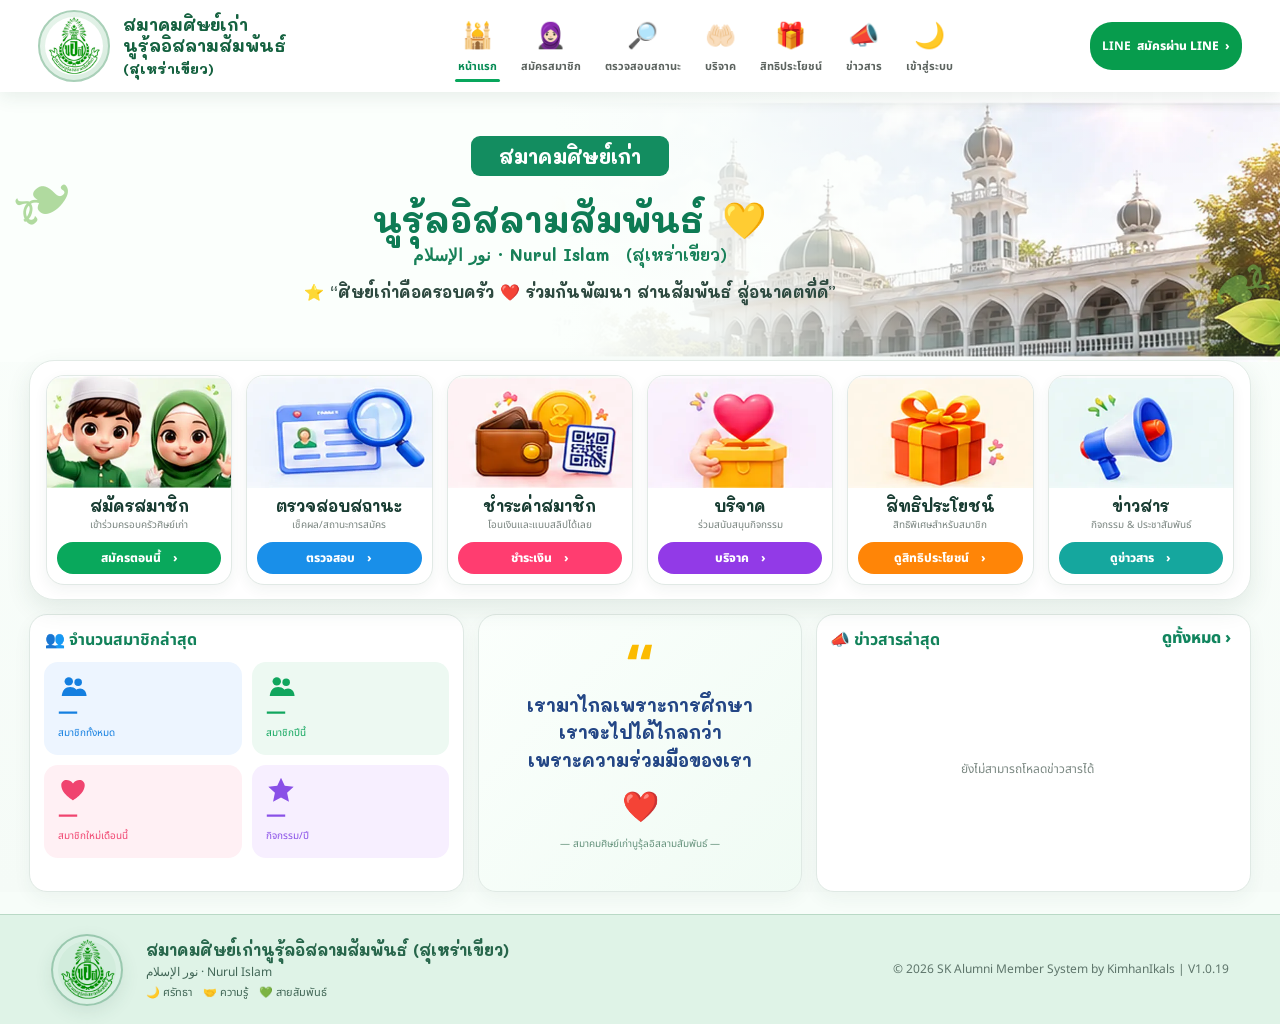
==== commit 172a4da0: "Update index.html" ====
--- a/index.html
+++ b/index.html
@@ -5,7 +5,7 @@
 <link rel="preconnect" href="https://fonts.googleapis.com"><link rel="preconnect" href="https://fonts.gstatic.com" crossorigin>
 <link href="https://fonts.googleapis.com/css2?family=Mali:wght@400;500;600;700&family=Noto+Sans+Thai:wght@400;500;600;700;800&display=swap" rel="stylesheet">
 <link rel="stylesheet" href="assets/css/style.css">
-<title>SK Alumni Member System V1.0.18</title>
+<title>SK Alumni Member System V1.0.19</title>
 </head>
 <body class="v105-page home-page v114-home">
 <header class="v105-header">
@@ -85,7 +85,7 @@
         <span>نور الإسلام · Nurul Islam</span>
         <small>🌙 ศรัทธา　🤝 ความรู้　💚 สายสัมพันธ์</small>
       </div>
-      <div class="footer-copyright">© 2026 SK Alumni Member System by KimhanIkals | V1.0.18</div>
+      <div class="footer-copyright">© 2026 SK Alumni Member System by KimhanIkals | V1.0.19</div>
     </footer>
 
 <div id="newsPopupModal" class="member-detail-modal hidden">
@@ -98,12 +98,16 @@
     <div id="newsPopupBody"></div>
   </div>
 </div>
-<div id="imageLightbox" class="image-lightbox hidden">
+<div id="imageLightbox" class="image-lightbox hidden" aria-modal="true" role="dialog">
   <div class="image-lightbox-backdrop" data-close-image-lightbox></div>
-  <button class="image-lightbox-close" data-close-image-lightbox>×</button>
-  <img id="imageLightboxImg" alt="รูปข่าว">
+  <button class="image-lightbox-close" type="button" data-close-image-lightbox aria-label="ปิด">×</button>
+  <button id="imageLightboxPrev" class="image-lightbox-nav prev" type="button" aria-label="ภาพก่อนหน้า">‹</button>
+  <figure class="image-lightbox-figure">
+    <img id="imageLightboxImg" alt="รูปข่าว">
+    <figcaption><span id="imageLightboxCounter"></span><span id="imageLightboxCaption"></span></figcaption>
+  </figure>
+  <button id="imageLightboxNext" class="image-lightbox-nav next" type="button" aria-label="ภาพถัดไป">›</button>
 </div>
-
 <div id="toast" class="toast"></div><div id="loading" class="loading hidden"><div class="spinner"></div><span>กำลังดำเนินการ...</span></div>
 <script src="assets/js/app.js"></script>
 </body></html>
--- a/assets/css/style.css
+++ b/assets/css/style.css
@@ -52,13 +52,13 @@
 .stats-grid .stat-card:nth-child(4){background:linear-gradient(135deg,#fff0f3,#fff);border-color:#f0ccd4}.stats-grid .stat-card:nth-child(4) strong{color:#c95b73}
 @media(max-width:720px){.detail-grid{grid-template-columns:1fr}}
 
-/* V1.0.17 */
+/* V1.0.18 */
 .v105-page{min-height:100vh;background:#f7fcf9;font-family:"Noto Sans Thai",sans-serif}.v105-header{min-height:92px;padding:8px 3%;display:grid;grid-template-columns:310px 1fr 180px;align-items:center;background:#fff;box-shadow:0 4px 18px rgba(30,73,55,.12);position:sticky;top:0;z-index:70}.v105-brand{display:flex;align-items:center;gap:13px;color:#14613f}.v105-brand img{width:72px;height:72px;object-fit:contain}.v105-brand b{font:700 17px/1.25 "Mali",sans-serif}.v105-brand span{font-size:14px}.v105-header nav{display:flex;justify-content:center;gap:24px}.v105-header nav a{display:flex;flex-direction:column;align-items:center;gap:3px;color:#5d6460;font-weight:700;position:relative}.v105-header nav span{font-size:25px}.v105-header nav small{font-size:11px}.v105-header nav a.active{color:#078c55}.v105-header nav a.active:after{content:"";width:45px;height:3px;background:#08a65c;border-radius:4px;position:absolute;bottom:-7px}.v105-header .linebtn{justify-self:end}.standalone-main{padding:38px clamp(18px,7vw,110px);min-height:calc(100vh - 200px);background:linear-gradient(120deg,#f5fff8,#f8fcff)}.standalone-card{max-width:1180px;margin:auto;background:#fff;border:1px solid #dfebe4;border-radius:28px;padding:35px;box-shadow:0 15px 45px rgba(34,80,61,.08)}.page-intro{margin-bottom:25px}.page-intro>span{font:700 12px "Mali";letter-spacing:.13em;color:#328667}.page-intro h1{font:700 36px "Mali";color:#174b38;margin:5px 0}.page-intro p{color:#76827c}.standalone-card .form-shell{max-width:none;box-shadow:none;border:0;padding:0}.standalone-card .form-shell>.section-head{display:none}.status-card-page .status-shell{max-width:none}.btn:disabled,.btn.is-disabled{opacity:.42!important;cursor:not-allowed!important;transform:none!important;box-shadow:none!important;filter:grayscale(.2)}
 .v105-footer{padding:18px 4%;min-height:110px;background:linear-gradient(135deg,#dcefe3,#cce8d7 55%,#dff3e7);display:grid;grid-template-columns:80px 1fr auto;align-items:center;gap:15px;color:#426757;border-top:1px solid #b9d9c6}.footer-logo-wrap{width:72px;height:72px;border-radius:50%;display:grid;place-items:center;background:rgba(202,232,214,.65);border:2px solid rgba(38,126,83,.32);box-shadow:inset 0 0 0 5px rgba(255,255,255,.22),0 6px 18px rgba(35,91,66,.10);overflow:hidden}.footer-logo-wrap img{width:61px;height:61px;object-fit:contain;mix-blend-mode:multiply;filter:saturate(1.08) contrast(1.03)}.footer-copy b,.footer-copy span,.footer-copy small{display:block}.footer-copy b{font-family:"Mali";color:#27664b}.footer-copy span{font-size:12px}.footer-copy small{font-size:11px;margin-top:2px}.footer-copyright{font-size:12px;color:#5e756b}
 .row-actions{display:flex!important;align-items:center!important;gap:6px!important;flex-wrap:nowrap!important;white-space:nowrap}.row-actions select{min-width:155px!important;width:155px!important}.row-actions .btn{flex:0 0 auto!important;padding:8px 9px!important}.table-wrap table{min-width:1080px}.admin-tabs{display:flex;gap:8px;flex-wrap:wrap;margin-bottom:18px}.admin-tab{border:1px solid #dce9e1;background:#fff;color:#4d685b;padding:10px 15px;border-radius:14px;font-weight:700;cursor:pointer}.admin-tab.active{background:#257b5a;color:#fff;border-color:#257b5a}.admin-card-list{display:grid;gap:10px}.admin-list-item{display:flex;justify-content:space-between;gap:15px;align-items:center;padding:14px;border:1px solid #e2ece6;border-radius:15px;background:#fbfefc}.admin-list-item>div:first-child{display:grid;gap:4px}.inline-actions{display:flex;gap:7px}.media-grid{display:grid;grid-template-columns:repeat(4,1fr);gap:12px}.media-card{border:1px solid #e2ebe6;border-radius:16px;padding:10px;background:#fff;display:grid;gap:5px;overflow:hidden}.media-card img,.media-file-icon{width:100%;height:125px;object-fit:cover;border-radius:10px;background:#eff7f2}.media-file-icon{display:grid;place-items:center;font-size:40px}.media-card b{font-size:12px;overflow:hidden;text-overflow:ellipsis;white-space:nowrap}.media-card small{font-size:10px;color:#79847f}.settings-grid{display:grid;grid-template-columns:1fr 1fr;gap:15px}.settings-grid label{font-weight:700;color:#315a48}.settings-actions{grid-column:1/-1;text-align:right}.news-form{display:grid;gap:14px;margin-top:18px}
 @media(max-width:1050px){.v105-header{grid-template-columns:260px 1fr}.v105-header .linebtn{display:none}.v105-header nav{gap:11px}.media-grid{grid-template-columns:repeat(3,1fr)}}@media(max-width:760px){.v105-header{grid-template-columns:1fr;position:relative}.v105-brand{justify-content:center}.v105-header nav{justify-content:flex-start;overflow:auto;padding:8px}.standalone-main{padding:20px 12px}.standalone-card{padding:22px 16px}.v105-footer{grid-template-columns:65px 1fr}.footer-copyright{grid-column:1/-1;text-align:center}.row-actions{flex-wrap:wrap!important}.media-grid{grid-template-columns:1fr 1fr}.settings-grid{grid-template-columns:1fr}.settings-actions{grid-column:auto}}
 
-/* V1.0.17 */
+/* V1.0.18 */
 .btn-edit{background:#fff3d9!important;color:#9a6811!important}.detail-profile-v106{align-items:flex-start}.detail-identity{flex:1}.detail-status-line{display:flex;align-items:center;justify-content:space-between;gap:20px}.detail-name-code{text-align:right}.detail-name-code h3{font-size:28px;margin:0;color:#183d31}.detail-name-code h3 span{font-size:.72em;font-weight:600}.detail-name-code strong{font-size:23px;color:#257b5a;display:block;margin-top:6px}.member-edit-form{margin-top:18px}.member-edit-form input{width:100%}
 #newsList{max-height:390px;overflow-y:auto;padding-right:6px;display:grid;gap:8px}#newsList .info-card{padding:14px 16px;border-radius:16px;box-shadow:none}#newsList .info-card h4{font-size:16px;margin:8px 0 4px}#newsList .info-card p{font-size:13px;line-height:1.45;margin:0;display:-webkit-box;-webkit-line-clamp:2;-webkit-box-orient:vertical;overflow:hidden}
 @media(max-width:760px){.detail-status-line{align-items:flex-start;flex-direction:column}.detail-name-code{text-align:left}.detail-name-code h3{font-size:22px}}
@@ -70,7 +70,7 @@
 .payment-page-grid{display:grid;grid-template-columns:minmax(280px,420px) 1fr;gap:28px;align-items:center}.payment-qr-card,.payment-info-card{background:#fff;border:1px solid #dfe9e3;border-radius:20px;padding:22px}.payment-qr-card img{width:100%;border-radius:14px}.payment-info-card h2{color:#176c4a}
 @media(max-width:760px){.v107-detail-profile{grid-template-columns:90px 1fr}.detail-member-code{grid-column:1/-1}.register-step-grid{grid-template-columns:1fr 1fr}.payment-page-grid{grid-template-columns:1fr}.member-pager{flex-direction:column;align-items:flex-start}}
 
-/* ===== V1.0.17 Cute Homepage & News ===== */
+/* ===== V1.0.18 Cute Homepage & News ===== */
 .v102-features,.feature-grid{gap:14px!important}
 .f,.feature-card{border-radius:22px!important;box-shadow:0 8px 22px rgba(48,79,65,.09)!important;transition:.18s ease!important}
 .f:hover,.feature-card:hover{transform:translateY(-4px) scale(1.01)!important}
@@ -88,7 +88,7 @@
 @media(max-width:760px){.home-news-panel{height:350px!important}.home-news-list{height:285px!important}.cute-visual{font-size:41px}}
 
 /* =================================================
-   V1.0.17 Cute Visual Polish
+   V1.0.18 Cute Visual Polish
    ================================================= */
 .v102-mid{
   align-items:start !important;
@@ -215,7 +215,7 @@
 }
 
 /* =================================================
-   V1.0.17 Cute Assets + Donation Form
+   V1.0.18 Cute Assets + Donation Form
    ================================================= */
 
 /* Main menu art lives in assets/img root to make GitHub upload simpler */
@@ -345,7 +345,7 @@
   .donation-qr-side{position:static}
 }
 
-/* ===== V1.0.17 Embedded Cute + Smart Donation ===== */
+/* ===== V1.0.18 Embedded Cute + Smart Donation ===== */
 .donor-type-toggle{display:flex;gap:10px;margin:0 0 16px}.donor-type-option{flex:1;border:1px solid #dce9e2;border-radius:15px;background:#fff;padding:11px 13px;cursor:pointer;font-weight:700;color:#5c7167}.donor-type-option input{display:none}.donor-type-option.active{background:#eaf8f0;border-color:#9fd3b8;color:#176d4b;box-shadow:0 5px 15px rgba(35,115,79,.08)}
 .member-lookup-box{display:grid;grid-template-columns:minmax(180px,280px) 1fr;gap:12px;align-items:end;padding:13px 15px;margin-bottom:16px;border-radius:16px;background:#f5faf7;border:1px solid #dfeae4}.member-lookup-status{padding:12px;border-radius:12px;color:#738079;font-size:12px}.member-lookup-status.loading{background:#fff7e6;color:#8a691e}.member-lookup-status.success{background:#e9f8ef;color:#19714f;font-weight:700}.member-lookup-status.error{background:#fff0f0;color:#ad4c4c}
 .donation-form input[readonly]{background:#f3f7f5;color:#466158}
@@ -359,7 +359,7 @@
 .topic-admin-grid{display:grid;grid-template-columns:1fr 1fr;gap:18px}.topic-admin-grid>section{border:1px solid #e0e9e4;border-radius:18px;padding:16px;background:#fbfefc}.topic-inline-form{display:grid;grid-template-columns:1fr 130px auto;gap:8px}.topic-admin-grid>section:nth-child(2) .topic-inline-form{grid-template-columns:1fr auto}.topic-row{display:flex;justify-content:space-between;align-items:center;border-top:1px solid #e8efeb;padding:9px 3px}.topic-row b,.topic-row small{display:block}
 @media(max-width:900px){.v102-hero{grid-template-columns:1fr!important}.v102-hero .mosque-photo{position:absolute;inset:0;opacity:.25}.topic-admin-grid{grid-template-columns:1fr}}
 
-/* V1.0.17 Reference-Match Homepage */
+/* V1.0.18 Reference-Match Homepage */
 .ref-home{background:#f8fdf9}.ref-home-main{background:linear-gradient(#f9fffb,#f4fbf7)}.ref-home .v105-header{position:relative;top:auto;box-shadow:0 3px 16px rgba(33,72,55,.10);z-index:10}
 .ref-hero{position:relative;min-height:250px;overflow:hidden;display:flex;align-items:center;border-bottom:1px solid #dce9e1;background:#f5fff8}.ref-hero-bg{position:absolute;inset:0;width:100%;height:100%;object-fit:cover;object-position:center}.ref-hero-overlay{position:absolute;inset:0;background:linear-gradient(90deg,rgba(249,255,251,.98) 0%,rgba(249,255,251,.96) 38%,rgba(249,255,251,.48) 63%,rgba(249,255,251,.06) 100%)}.ref-hero-content{position:relative;z-index:2;margin-left:clamp(160px,18vw,330px);width:min(760px,55vw);text-align:center}.ref-title-chip{display:inline-block;padding:7px 28px;background:#168c61;color:#fff;border-radius:8px;font:700 20px "Mali","Noto Sans Thai",sans-serif;box-shadow:0 4px 10px rgba(30,113,78,.12)}.ref-hero-content h1{margin:9px 0 3px;font:700 clamp(37px,4vw,62px)/1.08 "Mali","Noto Sans Thai",sans-serif;color:#0b7951;letter-spacing:-.02em}.ref-hero-content h1 span{font-size:.75em}.ref-subtitle{font:600 17px "Mali","Noto Sans Thai",sans-serif;color:#198158}.ref-subtitle b{margin-left:10px}.ref-hero-content p{font:700 16px "Mali","Noto Sans Thai",sans-serif;color:#244439;margin:14px 0 0}
 .ref-feature-shell{width:calc(100% - 58px);margin:-2px auto 0;padding:14px 16px;background:#fff;border-radius:24px;box-shadow:0 10px 28px rgba(41,83,65,.11);border:1px solid #e0ebe5;position:relative;z-index:4}.ref-feature-grid{display:grid;grid-template-columns:repeat(6,1fr);gap:14px}.ref-feature-card{overflow:hidden;border-radius:18px;background:#fff;border:1px solid #e3ebe7;box-shadow:0 6px 15px rgba(40,73,59,.06);transition:.18s ease}.ref-feature-card:hover{transform:translateY(-3px)}.ref-feature-card img{width:100%;height:115px;display:block;object-fit:cover}.ref-feature-text{text-align:center;padding:7px 10px 10px}.ref-feature-text h3{margin:0;color:#173d31;font:700 16px "Mali","Noto Sans Thai",sans-serif}.ref-feature-text p{margin:2px 0 7px;color:#7b8781;font-size:11px}.ref-feature-text span{display:block;padding:7px 10px;color:#fff;border-radius:999px;font-size:12px;font-weight:800}.ref-feature-card.green span{background:#08a85d}.ref-feature-card.blue span{background:#188fea}.ref-feature-card.pink span{background:#ff3d70}.ref-feature-card.purple span{background:#9339e9}.ref-feature-card.orange span{background:#ff8507}.ref-feature-card.teal span{background:#13a69e}
@@ -368,7 +368,7 @@
 .finance-summary-cards{display:grid;grid-template-columns:1fr 1fr;gap:12px;margin:0 0 14px}.finance-summary-cards>div{padding:14px 18px;border-radius:16px;border:1px solid #dfe9e4;background:linear-gradient(135deg,#f7fcf9,#fff)}.finance-summary-cards small,.finance-summary-cards b,.finance-summary-cards span{display:block}.finance-summary-cards b{font-size:24px;color:#197553;margin:3px 0}.finance-summary-cards span{font-size:12px;color:#75827b}@media(max-width:700px){.finance-summary-cards{grid-template-columns:1fr}}
 
 /* =========================================================
-   V1.0.17 Asset Recovery + Reference Match
+   V1.0.18 Asset Recovery + Reference Match
    ========================================================= */
 .v114-home{background:#f7fdf9}
 .v114-home .v105-header{box-shadow:0 4px 18px rgba(40,75,61,.10);position:relative;z-index:20}
@@ -412,7 +412,7 @@
 
 .news-center-frame{width:calc(100% - 58px);margin:18px auto 24px;background:#fff;border:1px solid #dfe9e4;border-radius:20px;padding:18px;box-shadow:0 8px 22px rgba(30,75,55,.07)}.news-center-head{display:flex;justify-content:space-between;gap:16px;align-items:start;border-bottom:1px solid #e5ede9;padding-bottom:13px;margin-bottom:14px}.news-center-head h2{margin:4px 0;color:#164b38}.news-center-head p{margin:0;color:#78847e}.news-center-layout{display:grid;grid-template-columns:380px 1fr;gap:18px;min-height:460px}.news-center-list{border-right:1px solid #e4ece8;padding-right:12px;max-height:580px;overflow:auto}.news-center-row{width:100%;display:grid;grid-template-columns:68px 1fr;gap:10px;text-align:left;border:0;border-bottom:1px solid #edf2ef;background:#fff;padding:10px;cursor:pointer}.news-center-row:hover{background:#f7fbf8}.news-center-thumb{width:64px;height:58px;border-radius:12px;display:grid;place-items:center;font-size:25px;overflow:hidden}.news-center-thumb img{width:100%;height:100%;object-fit:cover}.news-center-row b,.news-center-row small{display:block}.news-center-row small{font-size:11px;color:#7b8781}.news-center-detail{padding:5px 10px}.news-detail-image{width:100%;max-height:390px;object-fit:cover;border-radius:16px;margin-bottom:15px}.news-detail-meta{display:flex;gap:8px;align-items:center}.news-detail-meta span{padding:4px 9px;border-radius:999px;font-size:11px}.news-center-detail h2{font:700 28px "Mali","Noto Sans Thai",sans-serif;color:#193f33}.news-detail-content{font-size:15px;line-height:1.8;color:#31443c}.news-center-placeholder{display:grid;place-items:center;height:100%;color:#87918c}.webmanage-menu{display:flex;gap:8px;flex-wrap:wrap;margin:6px 0 16px}.webmanage-menu button{border:1px solid #dbe7e0;background:#fff;border-radius:12px;padding:10px 14px;font-weight:700;color:#476357;cursor:pointer}.webmanage-menu button.active{background:#e9f7ef;border-color:#a9d4bc;color:#166f4d}.webmanage-subpanel{border-top:1px solid #e5ece8;padding-top:16px}.settings-form{display:grid;grid-template-columns:1fr 1fr;gap:12px}.settings-form label{display:grid;gap:6px}.settings-form textarea{width:100%;border:1px solid #d5e1da;border-radius:12px;padding:10px;font:inherit}.settings-form button{grid-column:1/-1;justify-self:start}.accounting-form{display:grid;grid-template-columns:130px 145px 1fr 1fr 145px 1fr 1fr auto;gap:8px;margin:12px 0}.accounting-toolbar{display:flex;gap:8px;margin:12px 0}.accounting-toolbar input{flex:1}.accounting-list{display:grid;gap:7px}.account-row{display:grid;grid-template-columns:120px 1.3fr 160px 1.4fr auto;gap:10px;align-items:center;padding:10px 12px;border:1px solid #e2eae6;border-radius:13px;background:#fff}.account-row.income{border-left:5px solid #26a96c}.account-row.expense{border-left:5px solid #ee6d77}.account-row b,.account-row small{display:block}.account-row small{font-size:10px;color:#76827c}.report-filter{display:flex;gap:8px;margin:12px 0}.report-summary-cards{display:grid;grid-template-columns:repeat(3,1fr);gap:12px;margin:14px 0}.report-summary-cards>div{padding:16px;border-radius:16px;border:1px solid #dfe8e3;background:#f9fcfa}.report-summary-cards>div:nth-child(1){background:#edf9f2}.report-summary-cards>div:nth-child(2){background:#fff0f2}.report-summary-cards>div:nth-child(3){background:#eef5ff}.report-summary-cards small,.report-summary-cards b,.report-summary-cards span{display:block}.report-summary-cards b{font-size:28px;color:#1d6f52}.report-row{display:flex;justify-content:space-between;padding:9px 4px;border-bottom:1px solid #e7eeea}@media(max-width:1000px){.news-center-layout{grid-template-columns:1fr}.news-center-list{border-right:0;border-bottom:1px solid #e4ece8;max-height:320px}.accounting-form{grid-template-columns:1fr 1fr}.account-row{grid-template-columns:1fr 1fr}.settings-form{grid-template-columns:1fr}}@media(max-width:650px){.news-center-frame{width:calc(100% - 24px)}.report-summary-cards{grid-template-columns:1fr}.accounting-form,.account-row{grid-template-columns:1fr}}\n
 /* =========================================================
-   V1.0.17 News UX + Tables + Ledger + Media Library
+   V1.0.18 News UX + Tables + Ledger + Media Library
    ========================================================= */
 .v114-dashboard{grid-template-columns:.92fr 1.55fr!important}
 .v114-news{padding:0 13px 10px}.v114-news-list{height:215px}
@@ -442,5 +442,17 @@
   .news-popup-thumb-btn{grid-template-columns:1fr}.news-popup-thumb-btn img{width:100%;height:180px}
 }
 
-/* V1.0.17 */
+/* V1.0.18 */
 .v114-dashboard{grid-template-columns:1.05fr .78fr 1.05fr!important}.v105-footer,.v114-home .v105-footer{background:#dff3e7!important;background-image:none!important}.report-row.income{background:#edf9f2!important;color:#16784f}.report-row.expense{background:#fff0f2!important;color:#b84652}.benefit-admin-layout{display:grid;grid-template-columns:1fr 1fr;gap:16px}.benefit-box{border:1px solid #e1e9e5;border-radius:16px;padding:14px;background:#fbfefc}.benefit-form{display:grid;gap:10px}.benefit-form label{display:grid;gap:5px}.benefit-form textarea{border:1px solid #d5e1da;border-radius:12px;padding:10px;font:inherit}.benefit-row{display:flex;justify-content:space-between;gap:10px;padding:10px 2px;border-bottom:1px solid #e8efeb}.benefit-row b,.benefit-row small{display:block}.portal-card{max-width:1180px}.portal-login-box{padding:18px;border:1px solid #dce8e1;border-radius:16px;background:#f7fcf9}.portal-login-grid{display:grid;grid-template-columns:1fr 1fr auto;gap:10px;align-items:end}.portal-profile-head{display:grid;grid-template-columns:110px 1fr auto;gap:16px;align-items:center;margin:18px 0}.portal-photo{width:110px;height:130px;object-fit:cover;border-radius:16px;background:#eef5f0}.portal-tabs{display:flex;gap:8px;flex-wrap:wrap;border-bottom:1px solid #e0e9e4;margin-bottom:15px}.portal-tabs button{border:0;background:transparent;padding:10px 13px;font-weight:700;cursor:pointer}.portal-tabs button.active{color:#167653;border-bottom:3px solid #1a9c68}.portal-profile-form{display:grid;grid-template-columns:1fr 1fr;gap:12px}.portal-profile-form label{display:grid;gap:5px}.portal-profile-form .wide{grid-column:1/-1}.portal-history-table{overflow:auto}.portal-history-table table{width:100%;border-collapse:collapse}.portal-history-table th,.portal-history-table td{padding:11px;border-bottom:1px solid #e6ede9;text-align:left}.portal-history-table th{background:#f2f8f4}@media(max-width:900px){.benefit-admin-layout,.portal-login-grid,.portal-profile-form{grid-template-columns:1fr}.v114-dashboard{grid-template-columns:1fr!important}}
+/* =========================================================
+   V1.0.18 Portal Fix + Admin Member 360 + Multi-image News
+   ========================================================= */
+.admin-member-tabs{display:flex;gap:8px;flex-wrap:wrap;margin:16px 0 12px;border-bottom:1px solid #e2ebe6}
+.admin-member-tabs button{border:0;background:transparent;padding:10px 12px;font-weight:800;color:#65766e;cursor:pointer}
+.admin-member-tabs button.active{color:#11734f;border-bottom:3px solid #189c68}
+.detail-history-table{overflow:auto}.detail-history-table table{width:100%;border-collapse:collapse}.detail-history-table th,.detail-history-table td{padding:10px;border-bottom:1px solid #e6ede9;text-align:left;white-space:nowrap}.detail-history-table th{background:#f2f8f4}
+.news-editor-thumbs{display:flex;gap:8px;flex-wrap:wrap}.news-editor-thumb{width:90px;height:70px;border:1px solid #dce6e0;border-radius:10px;overflow:hidden;padding:0;background:#fff;cursor:pointer}.news-editor-thumb img{width:100%;height:100%;object-fit:cover}
+.news-popup-gallery,.news-detail-gallery{display:grid;grid-template-columns:repeat(auto-fill,minmax(110px,1fr));gap:10px;margin:12px 0 16px}.news-popup-gallery button,.news-detail-gallery button{border:0;background:transparent;padding:0;cursor:zoom-in}.news-popup-gallery img,.news-detail-gallery img{width:100%;height:110px;object-fit:cover;border-radius:12px;border:1px solid #dfe8e3}
+.portal-phase2-actions{display:flex;gap:8px;flex-wrap:wrap;margin:14px 0}.portal-renewal-notice{padding:12px 14px;border-radius:13px;background:#fff5d9;color:#8c6500;border:1px solid #f2d58a;margin:10px 0}.portal-photo-upload{cursor:pointer}
+.portal-card-modal{width:min(720px,94vw)!important}.digital-member-card{border:2px solid #1b8b61;border-radius:22px;background:linear-gradient(135deg,#f5fff8,#e8f8ef);padding:20px;box-shadow:0 12px 30px rgba(20,90,60,.12)}.digital-card-brand{display:flex;gap:12px;align-items:center;border-bottom:1px solid #bcdcca;padding-bottom:12px}.digital-card-brand img{width:65px;height:65px;object-fit:contain;border-radius:50%}.digital-card-brand b,.digital-card-brand small{display:block;color:#165c42}.digital-card-body{display:grid;grid-template-columns:120px 1fr;gap:18px;align-items:center;padding:18px 0}.digital-card-body>img,.digital-card-photo{width:115px;height:140px;border-radius:15px;object-fit:cover;background:#fff;display:grid;place-items:center}.digital-card-body h2{color:#078054;font-size:28px;margin:2px 0}.digital-card-body h3{margin:4px 0}.digital-status{display:inline-block;background:#dff4e8;color:#15724e;padding:5px 10px;border-radius:999px}.digital-card-foot{font-size:11px;color:#5d766a;border-top:1px solid #cbe2d4;padding-top:10px}
+@media(max-width:650px){.digital-card-body{grid-template-columns:90px 1fr}.digital-card-body>img,.digital-card-photo{width:85px;height:110px}.admin-member-tabs{overflow:auto;flex-wrap:nowrap}}
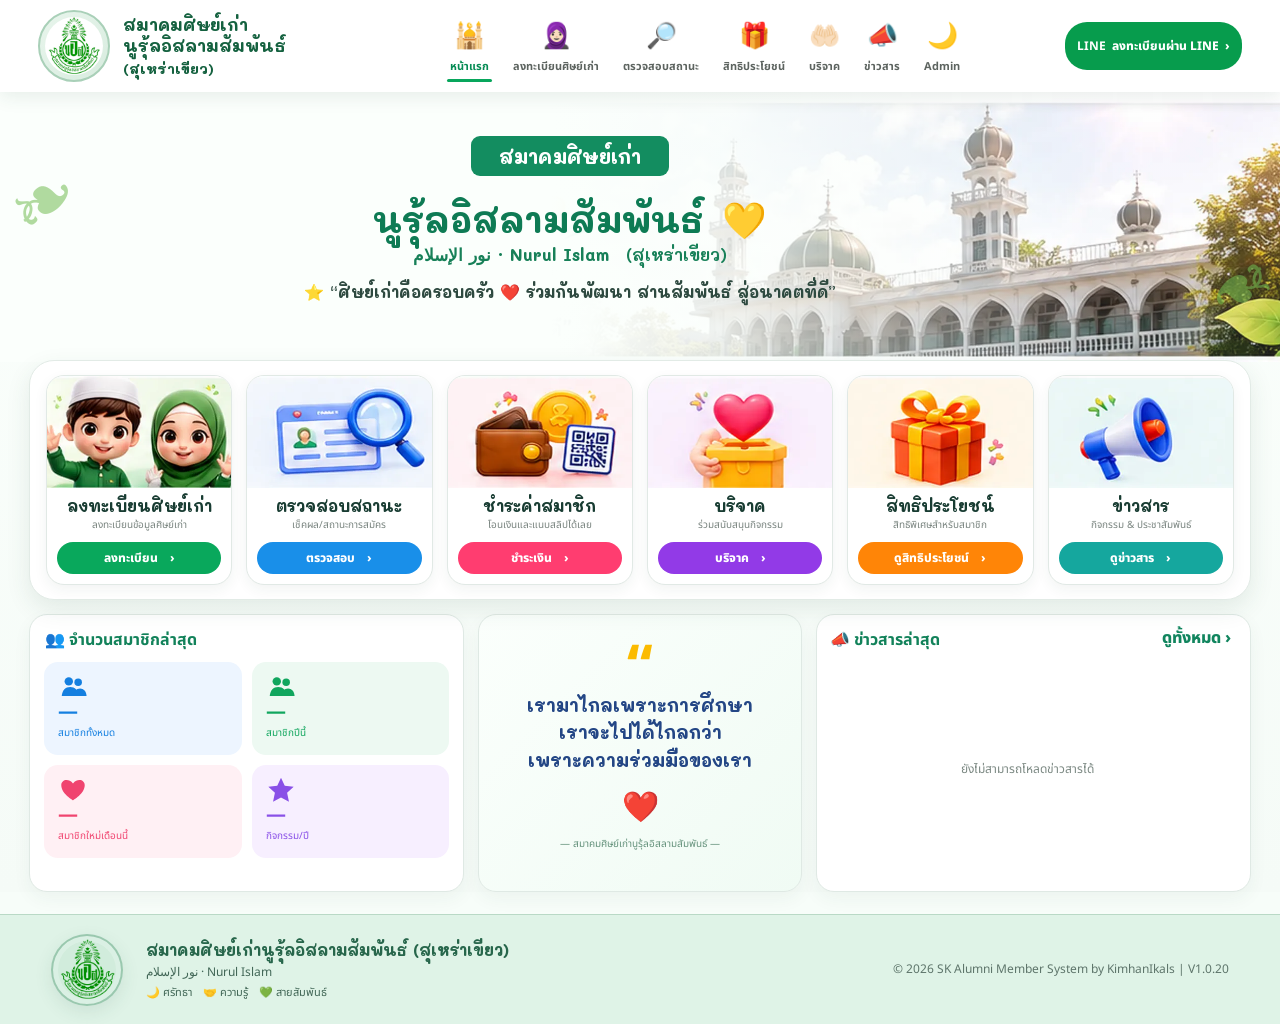
==== commit 6e91a69a: "Update index.html" ====
--- a/index.html
+++ b/index.html
@@ -5,7 +5,7 @@
 <link rel="preconnect" href="https://fonts.googleapis.com"><link rel="preconnect" href="https://fonts.gstatic.com" crossorigin>
 <link href="https://fonts.googleapis.com/css2?family=Mali:wght@400;500;600;700&family=Noto+Sans+Thai:wght@400;500;600;700;800&display=swap" rel="stylesheet">
 <link rel="stylesheet" href="assets/css/style.css">
-<title>SK Alumni Member System V1.0.19</title>
+<title>SK Alumni Member System V1.0.20</title>
 </head>
 <body class="v105-page home-page v114-home">
 <header class="v105-header">
@@ -13,8 +13,8 @@
         <img src="assets/img/association-logo.jpg" alt="โลโก้สมาคม">
         <b>สมาคมศิษย์เก่า<br>นูรุ้ลอิสลามสัมพันธ์<br><span>(สุเหร่าเขียว)</span></b>
       </a>
-      <nav><a class="active" href="index.html"><span>🕌</span><small>หน้าแรก</small></a><a class="" href="register.html"><span>🧕🏻</span><small>สมัครสมาชิก</small></a><a class="" href="status.html"><span>🔎</span><small>ตรวจสอบสถานะ</small></a><a class="" href="donation.html"><span>🤲🏻</span><small>บริจาค</small></a><a class="" href="member.html"><span>🎁</span><small>สิทธิประโยชน์</small></a><a class="" href="index.html#news"><span>📣</span><small>ข่าวสาร</small></a><a class="" href="admin.html"><span>🌙</span><small>เข้าสู่ระบบ</small></a></nav>
-      <a class="linebtn" href="register.html"><b>LINE</b>&nbsp; สมัครผ่าน LINE &nbsp;›</a>
+      <nav><a class="active" href="index.html"><span>🕌</span><small>หน้าแรก</small></a><a class="" href="register.html"><span>🧕🏻</span><small>ลงทะเบียนศิษย์เก่า</small></a><a class="" href="status.html"><span>🔎</span><small>ตรวจสอบสถานะ</small></a><a class="" href="member.html"><span>🎁</span><small>สิทธิประโยชน์</small></a><a class="" href="donation.html"><span>🤲🏻</span><small>บริจาค</small></a><a class="" href="index.html#news-center" data-open-news-center="1"><span>📣</span><small>ข่าวสาร</small></a><a class="" href="admin.html"><span>🌙</span><small>Admin</small></a></nav>
+      <a class="linebtn" href="register.html"><b>LINE</b>&nbsp; ลงทะเบียนผ่าน LINE &nbsp;›</a>
     </header>
 <main class="v114-main">
   <section class="v114-hero">
@@ -30,7 +30,7 @@
 
   <section class="v114-feature-shell"><div class="v114-feature-grid"><a class="v114-feature-card green" href="register.html">
       <div class="v114-card-image"><img src="[data-uri]" alt="สมัครสมาชิก"></div>
-      <div class="v114-card-body"><h3>สมัครสมาชิก</h3><p>เข้าร่วมครอบครัวศิษย์เก่า</p><span>สมัครตอนนี้　›</span></div>
+      <div class="v114-card-body"><h3>ลงทะเบียนศิษย์เก่า</h3><p>ลงทะเบียนข้อมูลศิษย์เก่า</p><span>ลงทะเบียน　›</span></div>
     </a><a class="v114-feature-card blue" href="status.html">
       <div class="v114-card-image"><img src="[data-uri]" alt="ตรวจสอบสถานะ"></div>
       <div class="v114-card-body"><h3>ตรวจสอบสถานะ</h3><p>เช็คผล/สถานะการสมัคร</p><span>ตรวจสอบ　›</span></div>
@@ -85,7 +85,7 @@
         <span>نور الإسلام · Nurul Islam</span>
         <small>🌙 ศรัทธา　🤝 ความรู้　💚 สายสัมพันธ์</small>
       </div>
-      <div class="footer-copyright">© 2026 SK Alumni Member System by KimhanIkals | V1.0.19</div>
+      <div class="footer-copyright">© 2026 SK Alumni Member System by KimhanIkals | V1.0.20</div>
     </footer>
 
 <div id="newsPopupModal" class="member-detail-modal hidden">
--- a/assets/css/style.css
+++ b/assets/css/style.css
@@ -52,13 +52,13 @@
 .stats-grid .stat-card:nth-child(4){background:linear-gradient(135deg,#fff0f3,#fff);border-color:#f0ccd4}.stats-grid .stat-card:nth-child(4) strong{color:#c95b73}
 @media(max-width:720px){.detail-grid{grid-template-columns:1fr}}
 
-/* V1.0.18 */
+/* V1.0.19 */
 .v105-page{min-height:100vh;background:#f7fcf9;font-family:"Noto Sans Thai",sans-serif}.v105-header{min-height:92px;padding:8px 3%;display:grid;grid-template-columns:310px 1fr 180px;align-items:center;background:#fff;box-shadow:0 4px 18px rgba(30,73,55,.12);position:sticky;top:0;z-index:70}.v105-brand{display:flex;align-items:center;gap:13px;color:#14613f}.v105-brand img{width:72px;height:72px;object-fit:contain}.v105-brand b{font:700 17px/1.25 "Mali",sans-serif}.v105-brand span{font-size:14px}.v105-header nav{display:flex;justify-content:center;gap:24px}.v105-header nav a{display:flex;flex-direction:column;align-items:center;gap:3px;color:#5d6460;font-weight:700;position:relative}.v105-header nav span{font-size:25px}.v105-header nav small{font-size:11px}.v105-header nav a.active{color:#078c55}.v105-header nav a.active:after{content:"";width:45px;height:3px;background:#08a65c;border-radius:4px;position:absolute;bottom:-7px}.v105-header .linebtn{justify-self:end}.standalone-main{padding:38px clamp(18px,7vw,110px);min-height:calc(100vh - 200px);background:linear-gradient(120deg,#f5fff8,#f8fcff)}.standalone-card{max-width:1180px;margin:auto;background:#fff;border:1px solid #dfebe4;border-radius:28px;padding:35px;box-shadow:0 15px 45px rgba(34,80,61,.08)}.page-intro{margin-bottom:25px}.page-intro>span{font:700 12px "Mali";letter-spacing:.13em;color:#328667}.page-intro h1{font:700 36px "Mali";color:#174b38;margin:5px 0}.page-intro p{color:#76827c}.standalone-card .form-shell{max-width:none;box-shadow:none;border:0;padding:0}.standalone-card .form-shell>.section-head{display:none}.status-card-page .status-shell{max-width:none}.btn:disabled,.btn.is-disabled{opacity:.42!important;cursor:not-allowed!important;transform:none!important;box-shadow:none!important;filter:grayscale(.2)}
 .v105-footer{padding:18px 4%;min-height:110px;background:linear-gradient(135deg,#dcefe3,#cce8d7 55%,#dff3e7);display:grid;grid-template-columns:80px 1fr auto;align-items:center;gap:15px;color:#426757;border-top:1px solid #b9d9c6}.footer-logo-wrap{width:72px;height:72px;border-radius:50%;display:grid;place-items:center;background:rgba(202,232,214,.65);border:2px solid rgba(38,126,83,.32);box-shadow:inset 0 0 0 5px rgba(255,255,255,.22),0 6px 18px rgba(35,91,66,.10);overflow:hidden}.footer-logo-wrap img{width:61px;height:61px;object-fit:contain;mix-blend-mode:multiply;filter:saturate(1.08) contrast(1.03)}.footer-copy b,.footer-copy span,.footer-copy small{display:block}.footer-copy b{font-family:"Mali";color:#27664b}.footer-copy span{font-size:12px}.footer-copy small{font-size:11px;margin-top:2px}.footer-copyright{font-size:12px;color:#5e756b}
 .row-actions{display:flex!important;align-items:center!important;gap:6px!important;flex-wrap:nowrap!important;white-space:nowrap}.row-actions select{min-width:155px!important;width:155px!important}.row-actions .btn{flex:0 0 auto!important;padding:8px 9px!important}.table-wrap table{min-width:1080px}.admin-tabs{display:flex;gap:8px;flex-wrap:wrap;margin-bottom:18px}.admin-tab{border:1px solid #dce9e1;background:#fff;color:#4d685b;padding:10px 15px;border-radius:14px;font-weight:700;cursor:pointer}.admin-tab.active{background:#257b5a;color:#fff;border-color:#257b5a}.admin-card-list{display:grid;gap:10px}.admin-list-item{display:flex;justify-content:space-between;gap:15px;align-items:center;padding:14px;border:1px solid #e2ece6;border-radius:15px;background:#fbfefc}.admin-list-item>div:first-child{display:grid;gap:4px}.inline-actions{display:flex;gap:7px}.media-grid{display:grid;grid-template-columns:repeat(4,1fr);gap:12px}.media-card{border:1px solid #e2ebe6;border-radius:16px;padding:10px;background:#fff;display:grid;gap:5px;overflow:hidden}.media-card img,.media-file-icon{width:100%;height:125px;object-fit:cover;border-radius:10px;background:#eff7f2}.media-file-icon{display:grid;place-items:center;font-size:40px}.media-card b{font-size:12px;overflow:hidden;text-overflow:ellipsis;white-space:nowrap}.media-card small{font-size:10px;color:#79847f}.settings-grid{display:grid;grid-template-columns:1fr 1fr;gap:15px}.settings-grid label{font-weight:700;color:#315a48}.settings-actions{grid-column:1/-1;text-align:right}.news-form{display:grid;gap:14px;margin-top:18px}
 @media(max-width:1050px){.v105-header{grid-template-columns:260px 1fr}.v105-header .linebtn{display:none}.v105-header nav{gap:11px}.media-grid{grid-template-columns:repeat(3,1fr)}}@media(max-width:760px){.v105-header{grid-template-columns:1fr;position:relative}.v105-brand{justify-content:center}.v105-header nav{justify-content:flex-start;overflow:auto;padding:8px}.standalone-main{padding:20px 12px}.standalone-card{padding:22px 16px}.v105-footer{grid-template-columns:65px 1fr}.footer-copyright{grid-column:1/-1;text-align:center}.row-actions{flex-wrap:wrap!important}.media-grid{grid-template-columns:1fr 1fr}.settings-grid{grid-template-columns:1fr}.settings-actions{grid-column:auto}}
 
-/* V1.0.18 */
+/* V1.0.19 */
 .btn-edit{background:#fff3d9!important;color:#9a6811!important}.detail-profile-v106{align-items:flex-start}.detail-identity{flex:1}.detail-status-line{display:flex;align-items:center;justify-content:space-between;gap:20px}.detail-name-code{text-align:right}.detail-name-code h3{font-size:28px;margin:0;color:#183d31}.detail-name-code h3 span{font-size:.72em;font-weight:600}.detail-name-code strong{font-size:23px;color:#257b5a;display:block;margin-top:6px}.member-edit-form{margin-top:18px}.member-edit-form input{width:100%}
 #newsList{max-height:390px;overflow-y:auto;padding-right:6px;display:grid;gap:8px}#newsList .info-card{padding:14px 16px;border-radius:16px;box-shadow:none}#newsList .info-card h4{font-size:16px;margin:8px 0 4px}#newsList .info-card p{font-size:13px;line-height:1.45;margin:0;display:-webkit-box;-webkit-line-clamp:2;-webkit-box-orient:vertical;overflow:hidden}
 @media(max-width:760px){.detail-status-line{align-items:flex-start;flex-direction:column}.detail-name-code{text-align:left}.detail-name-code h3{font-size:22px}}
@@ -70,7 +70,7 @@
 .payment-page-grid{display:grid;grid-template-columns:minmax(280px,420px) 1fr;gap:28px;align-items:center}.payment-qr-card,.payment-info-card{background:#fff;border:1px solid #dfe9e3;border-radius:20px;padding:22px}.payment-qr-card img{width:100%;border-radius:14px}.payment-info-card h2{color:#176c4a}
 @media(max-width:760px){.v107-detail-profile{grid-template-columns:90px 1fr}.detail-member-code{grid-column:1/-1}.register-step-grid{grid-template-columns:1fr 1fr}.payment-page-grid{grid-template-columns:1fr}.member-pager{flex-direction:column;align-items:flex-start}}
 
-/* ===== V1.0.18 Cute Homepage & News ===== */
+/* ===== V1.0.19 Cute Homepage & News ===== */
 .v102-features,.feature-grid{gap:14px!important}
 .f,.feature-card{border-radius:22px!important;box-shadow:0 8px 22px rgba(48,79,65,.09)!important;transition:.18s ease!important}
 .f:hover,.feature-card:hover{transform:translateY(-4px) scale(1.01)!important}
@@ -88,7 +88,7 @@
 @media(max-width:760px){.home-news-panel{height:350px!important}.home-news-list{height:285px!important}.cute-visual{font-size:41px}}
 
 /* =================================================
-   V1.0.18 Cute Visual Polish
+   V1.0.19 Cute Visual Polish
    ================================================= */
 .v102-mid{
   align-items:start !important;
@@ -215,7 +215,7 @@
 }
 
 /* =================================================
-   V1.0.18 Cute Assets + Donation Form
+   V1.0.19 Cute Assets + Donation Form
    ================================================= */
 
 /* Main menu art lives in assets/img root to make GitHub upload simpler */
@@ -345,7 +345,7 @@
   .donation-qr-side{position:static}
 }
 
-/* ===== V1.0.18 Embedded Cute + Smart Donation ===== */
+/* ===== V1.0.19 Embedded Cute + Smart Donation ===== */
 .donor-type-toggle{display:flex;gap:10px;margin:0 0 16px}.donor-type-option{flex:1;border:1px solid #dce9e2;border-radius:15px;background:#fff;padding:11px 13px;cursor:pointer;font-weight:700;color:#5c7167}.donor-type-option input{display:none}.donor-type-option.active{background:#eaf8f0;border-color:#9fd3b8;color:#176d4b;box-shadow:0 5px 15px rgba(35,115,79,.08)}
 .member-lookup-box{display:grid;grid-template-columns:minmax(180px,280px) 1fr;gap:12px;align-items:end;padding:13px 15px;margin-bottom:16px;border-radius:16px;background:#f5faf7;border:1px solid #dfeae4}.member-lookup-status{padding:12px;border-radius:12px;color:#738079;font-size:12px}.member-lookup-status.loading{background:#fff7e6;color:#8a691e}.member-lookup-status.success{background:#e9f8ef;color:#19714f;font-weight:700}.member-lookup-status.error{background:#fff0f0;color:#ad4c4c}
 .donation-form input[readonly]{background:#f3f7f5;color:#466158}
@@ -359,7 +359,7 @@
 .topic-admin-grid{display:grid;grid-template-columns:1fr 1fr;gap:18px}.topic-admin-grid>section{border:1px solid #e0e9e4;border-radius:18px;padding:16px;background:#fbfefc}.topic-inline-form{display:grid;grid-template-columns:1fr 130px auto;gap:8px}.topic-admin-grid>section:nth-child(2) .topic-inline-form{grid-template-columns:1fr auto}.topic-row{display:flex;justify-content:space-between;align-items:center;border-top:1px solid #e8efeb;padding:9px 3px}.topic-row b,.topic-row small{display:block}
 @media(max-width:900px){.v102-hero{grid-template-columns:1fr!important}.v102-hero .mosque-photo{position:absolute;inset:0;opacity:.25}.topic-admin-grid{grid-template-columns:1fr}}
 
-/* V1.0.18 Reference-Match Homepage */
+/* V1.0.19 Reference-Match Homepage */
 .ref-home{background:#f8fdf9}.ref-home-main{background:linear-gradient(#f9fffb,#f4fbf7)}.ref-home .v105-header{position:relative;top:auto;box-shadow:0 3px 16px rgba(33,72,55,.10);z-index:10}
 .ref-hero{position:relative;min-height:250px;overflow:hidden;display:flex;align-items:center;border-bottom:1px solid #dce9e1;background:#f5fff8}.ref-hero-bg{position:absolute;inset:0;width:100%;height:100%;object-fit:cover;object-position:center}.ref-hero-overlay{position:absolute;inset:0;background:linear-gradient(90deg,rgba(249,255,251,.98) 0%,rgba(249,255,251,.96) 38%,rgba(249,255,251,.48) 63%,rgba(249,255,251,.06) 100%)}.ref-hero-content{position:relative;z-index:2;margin-left:clamp(160px,18vw,330px);width:min(760px,55vw);text-align:center}.ref-title-chip{display:inline-block;padding:7px 28px;background:#168c61;color:#fff;border-radius:8px;font:700 20px "Mali","Noto Sans Thai",sans-serif;box-shadow:0 4px 10px rgba(30,113,78,.12)}.ref-hero-content h1{margin:9px 0 3px;font:700 clamp(37px,4vw,62px)/1.08 "Mali","Noto Sans Thai",sans-serif;color:#0b7951;letter-spacing:-.02em}.ref-hero-content h1 span{font-size:.75em}.ref-subtitle{font:600 17px "Mali","Noto Sans Thai",sans-serif;color:#198158}.ref-subtitle b{margin-left:10px}.ref-hero-content p{font:700 16px "Mali","Noto Sans Thai",sans-serif;color:#244439;margin:14px 0 0}
 .ref-feature-shell{width:calc(100% - 58px);margin:-2px auto 0;padding:14px 16px;background:#fff;border-radius:24px;box-shadow:0 10px 28px rgba(41,83,65,.11);border:1px solid #e0ebe5;position:relative;z-index:4}.ref-feature-grid{display:grid;grid-template-columns:repeat(6,1fr);gap:14px}.ref-feature-card{overflow:hidden;border-radius:18px;background:#fff;border:1px solid #e3ebe7;box-shadow:0 6px 15px rgba(40,73,59,.06);transition:.18s ease}.ref-feature-card:hover{transform:translateY(-3px)}.ref-feature-card img{width:100%;height:115px;display:block;object-fit:cover}.ref-feature-text{text-align:center;padding:7px 10px 10px}.ref-feature-text h3{margin:0;color:#173d31;font:700 16px "Mali","Noto Sans Thai",sans-serif}.ref-feature-text p{margin:2px 0 7px;color:#7b8781;font-size:11px}.ref-feature-text span{display:block;padding:7px 10px;color:#fff;border-radius:999px;font-size:12px;font-weight:800}.ref-feature-card.green span{background:#08a85d}.ref-feature-card.blue span{background:#188fea}.ref-feature-card.pink span{background:#ff3d70}.ref-feature-card.purple span{background:#9339e9}.ref-feature-card.orange span{background:#ff8507}.ref-feature-card.teal span{background:#13a69e}
@@ -368,7 +368,7 @@
 .finance-summary-cards{display:grid;grid-template-columns:1fr 1fr;gap:12px;margin:0 0 14px}.finance-summary-cards>div{padding:14px 18px;border-radius:16px;border:1px solid #dfe9e4;background:linear-gradient(135deg,#f7fcf9,#fff)}.finance-summary-cards small,.finance-summary-cards b,.finance-summary-cards span{display:block}.finance-summary-cards b{font-size:24px;color:#197553;margin:3px 0}.finance-summary-cards span{font-size:12px;color:#75827b}@media(max-width:700px){.finance-summary-cards{grid-template-columns:1fr}}
 
 /* =========================================================
-   V1.0.18 Asset Recovery + Reference Match
+   V1.0.19 Asset Recovery + Reference Match
    ========================================================= */
 .v114-home{background:#f7fdf9}
 .v114-home .v105-header{box-shadow:0 4px 18px rgba(40,75,61,.10);position:relative;z-index:20}
@@ -412,7 +412,7 @@
 
 .news-center-frame{width:calc(100% - 58px);margin:18px auto 24px;background:#fff;border:1px solid #dfe9e4;border-radius:20px;padding:18px;box-shadow:0 8px 22px rgba(30,75,55,.07)}.news-center-head{display:flex;justify-content:space-between;gap:16px;align-items:start;border-bottom:1px solid #e5ede9;padding-bottom:13px;margin-bottom:14px}.news-center-head h2{margin:4px 0;color:#164b38}.news-center-head p{margin:0;color:#78847e}.news-center-layout{display:grid;grid-template-columns:380px 1fr;gap:18px;min-height:460px}.news-center-list{border-right:1px solid #e4ece8;padding-right:12px;max-height:580px;overflow:auto}.news-center-row{width:100%;display:grid;grid-template-columns:68px 1fr;gap:10px;text-align:left;border:0;border-bottom:1px solid #edf2ef;background:#fff;padding:10px;cursor:pointer}.news-center-row:hover{background:#f7fbf8}.news-center-thumb{width:64px;height:58px;border-radius:12px;display:grid;place-items:center;font-size:25px;overflow:hidden}.news-center-thumb img{width:100%;height:100%;object-fit:cover}.news-center-row b,.news-center-row small{display:block}.news-center-row small{font-size:11px;color:#7b8781}.news-center-detail{padding:5px 10px}.news-detail-image{width:100%;max-height:390px;object-fit:cover;border-radius:16px;margin-bottom:15px}.news-detail-meta{display:flex;gap:8px;align-items:center}.news-detail-meta span{padding:4px 9px;border-radius:999px;font-size:11px}.news-center-detail h2{font:700 28px "Mali","Noto Sans Thai",sans-serif;color:#193f33}.news-detail-content{font-size:15px;line-height:1.8;color:#31443c}.news-center-placeholder{display:grid;place-items:center;height:100%;color:#87918c}.webmanage-menu{display:flex;gap:8px;flex-wrap:wrap;margin:6px 0 16px}.webmanage-menu button{border:1px solid #dbe7e0;background:#fff;border-radius:12px;padding:10px 14px;font-weight:700;color:#476357;cursor:pointer}.webmanage-menu button.active{background:#e9f7ef;border-color:#a9d4bc;color:#166f4d}.webmanage-subpanel{border-top:1px solid #e5ece8;padding-top:16px}.settings-form{display:grid;grid-template-columns:1fr 1fr;gap:12px}.settings-form label{display:grid;gap:6px}.settings-form textarea{width:100%;border:1px solid #d5e1da;border-radius:12px;padding:10px;font:inherit}.settings-form button{grid-column:1/-1;justify-self:start}.accounting-form{display:grid;grid-template-columns:130px 145px 1fr 1fr 145px 1fr 1fr auto;gap:8px;margin:12px 0}.accounting-toolbar{display:flex;gap:8px;margin:12px 0}.accounting-toolbar input{flex:1}.accounting-list{display:grid;gap:7px}.account-row{display:grid;grid-template-columns:120px 1.3fr 160px 1.4fr auto;gap:10px;align-items:center;padding:10px 12px;border:1px solid #e2eae6;border-radius:13px;background:#fff}.account-row.income{border-left:5px solid #26a96c}.account-row.expense{border-left:5px solid #ee6d77}.account-row b,.account-row small{display:block}.account-row small{font-size:10px;color:#76827c}.report-filter{display:flex;gap:8px;margin:12px 0}.report-summary-cards{display:grid;grid-template-columns:repeat(3,1fr);gap:12px;margin:14px 0}.report-summary-cards>div{padding:16px;border-radius:16px;border:1px solid #dfe8e3;background:#f9fcfa}.report-summary-cards>div:nth-child(1){background:#edf9f2}.report-summary-cards>div:nth-child(2){background:#fff0f2}.report-summary-cards>div:nth-child(3){background:#eef5ff}.report-summary-cards small,.report-summary-cards b,.report-summary-cards span{display:block}.report-summary-cards b{font-size:28px;color:#1d6f52}.report-row{display:flex;justify-content:space-between;padding:9px 4px;border-bottom:1px solid #e7eeea}@media(max-width:1000px){.news-center-layout{grid-template-columns:1fr}.news-center-list{border-right:0;border-bottom:1px solid #e4ece8;max-height:320px}.accounting-form{grid-template-columns:1fr 1fr}.account-row{grid-template-columns:1fr 1fr}.settings-form{grid-template-columns:1fr}}@media(max-width:650px){.news-center-frame{width:calc(100% - 24px)}.report-summary-cards{grid-template-columns:1fr}.accounting-form,.account-row{grid-template-columns:1fr}}\n
 /* =========================================================
-   V1.0.18 News UX + Tables + Ledger + Media Library
+   V1.0.19 News UX + Tables + Ledger + Media Library
    ========================================================= */
 .v114-dashboard{grid-template-columns:.92fr 1.55fr!important}
 .v114-news{padding:0 13px 10px}.v114-news-list{height:215px}
@@ -442,10 +442,10 @@
   .news-popup-thumb-btn{grid-template-columns:1fr}.news-popup-thumb-btn img{width:100%;height:180px}
 }
 
-/* V1.0.18 */
+/* V1.0.19 */
 .v114-dashboard{grid-template-columns:1.05fr .78fr 1.05fr!important}.v105-footer,.v114-home .v105-footer{background:#dff3e7!important;background-image:none!important}.report-row.income{background:#edf9f2!important;color:#16784f}.report-row.expense{background:#fff0f2!important;color:#b84652}.benefit-admin-layout{display:grid;grid-template-columns:1fr 1fr;gap:16px}.benefit-box{border:1px solid #e1e9e5;border-radius:16px;padding:14px;background:#fbfefc}.benefit-form{display:grid;gap:10px}.benefit-form label{display:grid;gap:5px}.benefit-form textarea{border:1px solid #d5e1da;border-radius:12px;padding:10px;font:inherit}.benefit-row{display:flex;justify-content:space-between;gap:10px;padding:10px 2px;border-bottom:1px solid #e8efeb}.benefit-row b,.benefit-row small{display:block}.portal-card{max-width:1180px}.portal-login-box{padding:18px;border:1px solid #dce8e1;border-radius:16px;background:#f7fcf9}.portal-login-grid{display:grid;grid-template-columns:1fr 1fr auto;gap:10px;align-items:end}.portal-profile-head{display:grid;grid-template-columns:110px 1fr auto;gap:16px;align-items:center;margin:18px 0}.portal-photo{width:110px;height:130px;object-fit:cover;border-radius:16px;background:#eef5f0}.portal-tabs{display:flex;gap:8px;flex-wrap:wrap;border-bottom:1px solid #e0e9e4;margin-bottom:15px}.portal-tabs button{border:0;background:transparent;padding:10px 13px;font-weight:700;cursor:pointer}.portal-tabs button.active{color:#167653;border-bottom:3px solid #1a9c68}.portal-profile-form{display:grid;grid-template-columns:1fr 1fr;gap:12px}.portal-profile-form label{display:grid;gap:5px}.portal-profile-form .wide{grid-column:1/-1}.portal-history-table{overflow:auto}.portal-history-table table{width:100%;border-collapse:collapse}.portal-history-table th,.portal-history-table td{padding:11px;border-bottom:1px solid #e6ede9;text-align:left}.portal-history-table th{background:#f2f8f4}@media(max-width:900px){.benefit-admin-layout,.portal-login-grid,.portal-profile-form{grid-template-columns:1fr}.v114-dashboard{grid-template-columns:1fr!important}}
 /* =========================================================
-   V1.0.18 Portal Fix + Admin Member 360 + Multi-image News
+   V1.0.19 Portal Fix + Admin Member 360 + Multi-image News
    ========================================================= */
 .admin-member-tabs{display:flex;gap:8px;flex-wrap:wrap;margin:16px 0 12px;border-bottom:1px solid #e2ebe6}
 .admin-member-tabs button{border:0;background:transparent;padding:10px 12px;font-weight:800;color:#65766e;cursor:pointer}
@@ -456,3 +456,89 @@
 .portal-phase2-actions{display:flex;gap:8px;flex-wrap:wrap;margin:14px 0}.portal-renewal-notice{padding:12px 14px;border-radius:13px;background:#fff5d9;color:#8c6500;border:1px solid #f2d58a;margin:10px 0}.portal-photo-upload{cursor:pointer}
 .portal-card-modal{width:min(720px,94vw)!important}.digital-member-card{border:2px solid #1b8b61;border-radius:22px;background:linear-gradient(135deg,#f5fff8,#e8f8ef);padding:20px;box-shadow:0 12px 30px rgba(20,90,60,.12)}.digital-card-brand{display:flex;gap:12px;align-items:center;border-bottom:1px solid #bcdcca;padding-bottom:12px}.digital-card-brand img{width:65px;height:65px;object-fit:contain;border-radius:50%}.digital-card-brand b,.digital-card-brand small{display:block;color:#165c42}.digital-card-body{display:grid;grid-template-columns:120px 1fr;gap:18px;align-items:center;padding:18px 0}.digital-card-body>img,.digital-card-photo{width:115px;height:140px;border-radius:15px;object-fit:cover;background:#fff;display:grid;place-items:center}.digital-card-body h2{color:#078054;font-size:28px;margin:2px 0}.digital-card-body h3{margin:4px 0}.digital-status{display:inline-block;background:#dff4e8;color:#15724e;padding:5px 10px;border-radius:999px}.digital-card-foot{font-size:11px;color:#5d766a;border-top:1px solid #cbe2d4;padding-top:10px}
 @media(max-width:650px){.digital-card-body{grid-template-columns:90px 1fr}.digital-card-body>img,.digital-card-photo{width:85px;height:110px}.admin-member-tabs{overflow:auto;flex-wrap:nowrap}}
+
+/* =========================================================
+   V1.0.19 Gallery Navigation + Active Tabs + Hero Cleanup
+   ========================================================= */
+
+/* Remove stray edge/decorative lines from hero/banner */
+.v114-hero,
+.v114-hero-wrap,
+.v114-hero-bg,
+.v114-hero-art,
+.v114-home-hero,
+.hero,
+.hero-banner{
+  border-right:0!important;
+  border-left:0!important;
+  outline:0!important;
+}
+.v114-hero::before,.v114-hero::after,
+.v114-hero-wrap::before,.v114-hero-wrap::after,
+.v114-hero-bg::before,.v114-hero-bg::after,
+.v114-hero-art::before,.v114-hero-art::after,
+.v114-home-hero::before,.v114-home-hero::after{
+  border:0!important;
+  box-shadow:none!important;
+}
+.v114-hero{overflow:hidden!important}
+
+/* Admin Member 360 active tab is unmistakable */
+.admin-member-tabs{
+  gap:6px!important;
+  padding:6px!important;
+  border-bottom:1px solid #d9e8df!important;
+  background:#f5faf7!important;
+  border-radius:13px 13px 0 0!important;
+}
+.admin-member-tabs button{
+  position:relative!important;
+  border-radius:10px 10px 0 0!important;
+  padding:11px 16px!important;
+  color:#63766d!important;
+  transition:.18s ease!important;
+}
+.admin-member-tabs button:hover{background:#eaf6ef!important;color:#187451!important}
+.admin-member-tabs button.active,
+.admin-member-tabs button[aria-selected="true"]{
+  color:#087a52!important;
+  background:#e0f5e8!important;
+  box-shadow:inset 0 -4px 0 #13a66b!important;
+}
+.admin-member-tabs button.active::after{
+  content:""!important;
+  position:absolute!important;
+  left:18%!important;right:18%!important;bottom:-1px!important;
+  height:4px!important;border-radius:4px 4px 0 0!important;background:#0aa568!important;
+}
+
+/* Gallery lightbox with previous / next navigation */
+.lightbox-open{overflow:hidden!important}
+.image-lightbox{padding:24px 74px!important}
+.image-lightbox-figure{position:relative;z-index:2;margin:0;display:grid;place-items:center;max-width:calc(100vw - 160px);max-height:92vh}
+.image-lightbox-figure img{max-width:100%;max-height:84vh;object-fit:contain;border-radius:14px;background:#111}
+.image-lightbox-figure figcaption{width:100%;display:flex;justify-content:center;gap:12px;color:#fff;font-size:12px;padding-top:10px}
+.image-lightbox-nav{position:fixed;z-index:3;top:50%;transform:translateY(-50%);width:54px;height:72px;border:0;border-radius:16px;background:rgba(255,255,255,.92);font-size:44px;line-height:1;color:#145a42;cursor:pointer;box-shadow:0 8px 24px rgba(0,0,0,.22)}
+.image-lightbox-nav:hover{background:#fff;transform:translateY(-50%) scale(1.05)}
+.image-lightbox-nav.prev{left:18px}.image-lightbox-nav.next{right:18px}
+.image-lightbox-nav:disabled{opacity:.25;cursor:default}
+.image-lightbox-close{background:#fff!important;color:#183d31!important}
+
+/* Member Portal Phase 3 summary */
+.portal-summary-grid{display:grid;grid-template-columns:repeat(4,1fr);gap:10px;margin:14px 0 18px}
+.portal-summary-card{display:flex;gap:12px;align-items:center;padding:14px;border-radius:15px;border:1px solid transparent}
+.portal-summary-card>span{font-size:26px}.portal-summary-card small,.portal-summary-card b{display:block}.portal-summary-card small{color:#667a70;font-size:11px}.portal-summary-card b{font-size:18px;margin-top:3px}
+.portal-summary-card.blue{background:#eef6ff;border-color:#d2e7ff;color:#1973bd}
+.portal-summary-card.green{background:#edf9f2;border-color:#d1eedc;color:#128653}
+.portal-summary-card.pink{background:#fff0f4;border-color:#f7d5df;color:#d44770}
+.portal-summary-card.purple{background:#f7efff;border-color:#ead7fb;color:#8448c8}
+
+@media(max-width:800px){
+  .portal-summary-grid{grid-template-columns:1fr 1fr}
+  .image-lightbox{padding:16px 54px!important}
+  .image-lightbox-nav{width:42px;height:58px;font-size:34px}.image-lightbox-nav.prev{left:7px}.image-lightbox-nav.next{right:7px}
+  .image-lightbox-figure{max-width:calc(100vw - 112px)}
+}
+@media(max-width:500px){
+  .portal-summary-grid{grid-template-columns:1fr}
+}
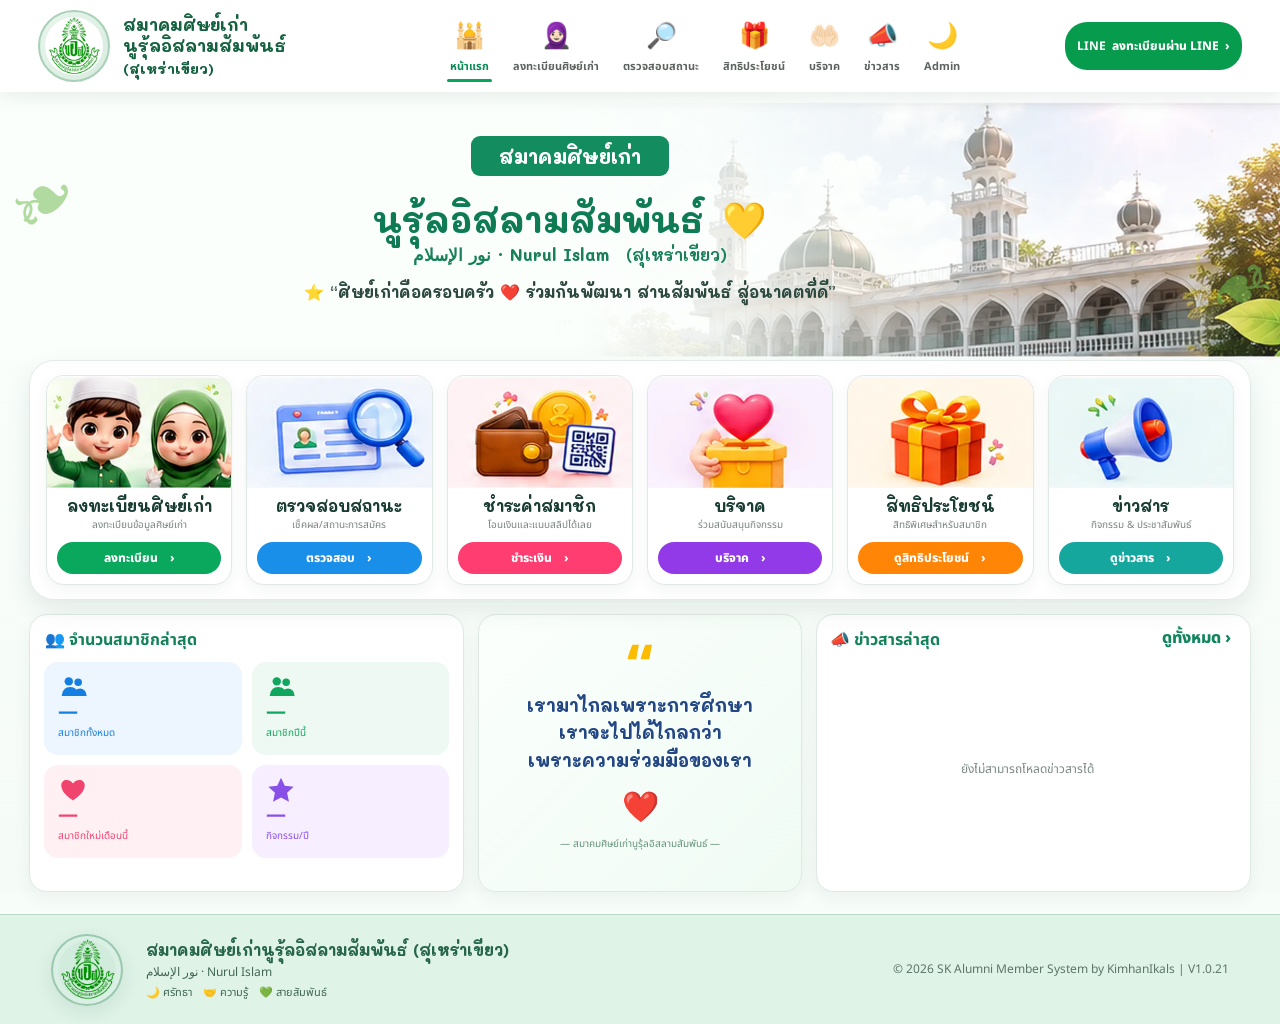
==== commit 39f97cb9: "Update index.html" ====
--- a/index.html
+++ b/index.html
@@ -5,7 +5,7 @@
 <link rel="preconnect" href="https://fonts.googleapis.com"><link rel="preconnect" href="https://fonts.gstatic.com" crossorigin>
 <link href="https://fonts.googleapis.com/css2?family=Mali:wght@400;500;600;700&family=Noto+Sans+Thai:wght@400;500;600;700;800&display=swap" rel="stylesheet">
 <link rel="stylesheet" href="assets/css/style.css">
-<title>SK Alumni Member System V1.0.20</title>
+<title>SK Alumni Member System V1.0.21</title>
 </head>
 <body class="v105-page home-page v114-home">
 <header class="v105-header">
@@ -85,7 +85,7 @@
         <span>نور الإسلام · Nurul Islam</span>
         <small>🌙 ศรัทธา　🤝 ความรู้　💚 สายสัมพันธ์</small>
       </div>
-      <div class="footer-copyright">© 2026 SK Alumni Member System by KimhanIkals | V1.0.20</div>
+      <div class="footer-copyright">© 2026 SK Alumni Member System by KimhanIkals | V1.0.21</div>
     </footer>
 
 <div id="newsPopupModal" class="member-detail-modal hidden">
--- a/assets/css/style.css
+++ b/assets/css/style.css
@@ -52,13 +52,13 @@
 .stats-grid .stat-card:nth-child(4){background:linear-gradient(135deg,#fff0f3,#fff);border-color:#f0ccd4}.stats-grid .stat-card:nth-child(4) strong{color:#c95b73}
 @media(max-width:720px){.detail-grid{grid-template-columns:1fr}}
 
-/* V1.0.19 */
+/* V1.0.20 */
 .v105-page{min-height:100vh;background:#f7fcf9;font-family:"Noto Sans Thai",sans-serif}.v105-header{min-height:92px;padding:8px 3%;display:grid;grid-template-columns:310px 1fr 180px;align-items:center;background:#fff;box-shadow:0 4px 18px rgba(30,73,55,.12);position:sticky;top:0;z-index:70}.v105-brand{display:flex;align-items:center;gap:13px;color:#14613f}.v105-brand img{width:72px;height:72px;object-fit:contain}.v105-brand b{font:700 17px/1.25 "Mali",sans-serif}.v105-brand span{font-size:14px}.v105-header nav{display:flex;justify-content:center;gap:24px}.v105-header nav a{display:flex;flex-direction:column;align-items:center;gap:3px;color:#5d6460;font-weight:700;position:relative}.v105-header nav span{font-size:25px}.v105-header nav small{font-size:11px}.v105-header nav a.active{color:#078c55}.v105-header nav a.active:after{content:"";width:45px;height:3px;background:#08a65c;border-radius:4px;position:absolute;bottom:-7px}.v105-header .linebtn{justify-self:end}.standalone-main{padding:38px clamp(18px,7vw,110px);min-height:calc(100vh - 200px);background:linear-gradient(120deg,#f5fff8,#f8fcff)}.standalone-card{max-width:1180px;margin:auto;background:#fff;border:1px solid #dfebe4;border-radius:28px;padding:35px;box-shadow:0 15px 45px rgba(34,80,61,.08)}.page-intro{margin-bottom:25px}.page-intro>span{font:700 12px "Mali";letter-spacing:.13em;color:#328667}.page-intro h1{font:700 36px "Mali";color:#174b38;margin:5px 0}.page-intro p{color:#76827c}.standalone-card .form-shell{max-width:none;box-shadow:none;border:0;padding:0}.standalone-card .form-shell>.section-head{display:none}.status-card-page .status-shell{max-width:none}.btn:disabled,.btn.is-disabled{opacity:.42!important;cursor:not-allowed!important;transform:none!important;box-shadow:none!important;filter:grayscale(.2)}
 .v105-footer{padding:18px 4%;min-height:110px;background:linear-gradient(135deg,#dcefe3,#cce8d7 55%,#dff3e7);display:grid;grid-template-columns:80px 1fr auto;align-items:center;gap:15px;color:#426757;border-top:1px solid #b9d9c6}.footer-logo-wrap{width:72px;height:72px;border-radius:50%;display:grid;place-items:center;background:rgba(202,232,214,.65);border:2px solid rgba(38,126,83,.32);box-shadow:inset 0 0 0 5px rgba(255,255,255,.22),0 6px 18px rgba(35,91,66,.10);overflow:hidden}.footer-logo-wrap img{width:61px;height:61px;object-fit:contain;mix-blend-mode:multiply;filter:saturate(1.08) contrast(1.03)}.footer-copy b,.footer-copy span,.footer-copy small{display:block}.footer-copy b{font-family:"Mali";color:#27664b}.footer-copy span{font-size:12px}.footer-copy small{font-size:11px;margin-top:2px}.footer-copyright{font-size:12px;color:#5e756b}
 .row-actions{display:flex!important;align-items:center!important;gap:6px!important;flex-wrap:nowrap!important;white-space:nowrap}.row-actions select{min-width:155px!important;width:155px!important}.row-actions .btn{flex:0 0 auto!important;padding:8px 9px!important}.table-wrap table{min-width:1080px}.admin-tabs{display:flex;gap:8px;flex-wrap:wrap;margin-bottom:18px}.admin-tab{border:1px solid #dce9e1;background:#fff;color:#4d685b;padding:10px 15px;border-radius:14px;font-weight:700;cursor:pointer}.admin-tab.active{background:#257b5a;color:#fff;border-color:#257b5a}.admin-card-list{display:grid;gap:10px}.admin-list-item{display:flex;justify-content:space-between;gap:15px;align-items:center;padding:14px;border:1px solid #e2ece6;border-radius:15px;background:#fbfefc}.admin-list-item>div:first-child{display:grid;gap:4px}.inline-actions{display:flex;gap:7px}.media-grid{display:grid;grid-template-columns:repeat(4,1fr);gap:12px}.media-card{border:1px solid #e2ebe6;border-radius:16px;padding:10px;background:#fff;display:grid;gap:5px;overflow:hidden}.media-card img,.media-file-icon{width:100%;height:125px;object-fit:cover;border-radius:10px;background:#eff7f2}.media-file-icon{display:grid;place-items:center;font-size:40px}.media-card b{font-size:12px;overflow:hidden;text-overflow:ellipsis;white-space:nowrap}.media-card small{font-size:10px;color:#79847f}.settings-grid{display:grid;grid-template-columns:1fr 1fr;gap:15px}.settings-grid label{font-weight:700;color:#315a48}.settings-actions{grid-column:1/-1;text-align:right}.news-form{display:grid;gap:14px;margin-top:18px}
 @media(max-width:1050px){.v105-header{grid-template-columns:260px 1fr}.v105-header .linebtn{display:none}.v105-header nav{gap:11px}.media-grid{grid-template-columns:repeat(3,1fr)}}@media(max-width:760px){.v105-header{grid-template-columns:1fr;position:relative}.v105-brand{justify-content:center}.v105-header nav{justify-content:flex-start;overflow:auto;padding:8px}.standalone-main{padding:20px 12px}.standalone-card{padding:22px 16px}.v105-footer{grid-template-columns:65px 1fr}.footer-copyright{grid-column:1/-1;text-align:center}.row-actions{flex-wrap:wrap!important}.media-grid{grid-template-columns:1fr 1fr}.settings-grid{grid-template-columns:1fr}.settings-actions{grid-column:auto}}
 
-/* V1.0.19 */
+/* V1.0.20 */
 .btn-edit{background:#fff3d9!important;color:#9a6811!important}.detail-profile-v106{align-items:flex-start}.detail-identity{flex:1}.detail-status-line{display:flex;align-items:center;justify-content:space-between;gap:20px}.detail-name-code{text-align:right}.detail-name-code h3{font-size:28px;margin:0;color:#183d31}.detail-name-code h3 span{font-size:.72em;font-weight:600}.detail-name-code strong{font-size:23px;color:#257b5a;display:block;margin-top:6px}.member-edit-form{margin-top:18px}.member-edit-form input{width:100%}
 #newsList{max-height:390px;overflow-y:auto;padding-right:6px;display:grid;gap:8px}#newsList .info-card{padding:14px 16px;border-radius:16px;box-shadow:none}#newsList .info-card h4{font-size:16px;margin:8px 0 4px}#newsList .info-card p{font-size:13px;line-height:1.45;margin:0;display:-webkit-box;-webkit-line-clamp:2;-webkit-box-orient:vertical;overflow:hidden}
 @media(max-width:760px){.detail-status-line{align-items:flex-start;flex-direction:column}.detail-name-code{text-align:left}.detail-name-code h3{font-size:22px}}
@@ -70,7 +70,7 @@
 .payment-page-grid{display:grid;grid-template-columns:minmax(280px,420px) 1fr;gap:28px;align-items:center}.payment-qr-card,.payment-info-card{background:#fff;border:1px solid #dfe9e3;border-radius:20px;padding:22px}.payment-qr-card img{width:100%;border-radius:14px}.payment-info-card h2{color:#176c4a}
 @media(max-width:760px){.v107-detail-profile{grid-template-columns:90px 1fr}.detail-member-code{grid-column:1/-1}.register-step-grid{grid-template-columns:1fr 1fr}.payment-page-grid{grid-template-columns:1fr}.member-pager{flex-direction:column;align-items:flex-start}}
 
-/* ===== V1.0.19 Cute Homepage & News ===== */
+/* ===== V1.0.20 Cute Homepage & News ===== */
 .v102-features,.feature-grid{gap:14px!important}
 .f,.feature-card{border-radius:22px!important;box-shadow:0 8px 22px rgba(48,79,65,.09)!important;transition:.18s ease!important}
 .f:hover,.feature-card:hover{transform:translateY(-4px) scale(1.01)!important}
@@ -88,7 +88,7 @@
 @media(max-width:760px){.home-news-panel{height:350px!important}.home-news-list{height:285px!important}.cute-visual{font-size:41px}}
 
 /* =================================================
-   V1.0.19 Cute Visual Polish
+   V1.0.20 Cute Visual Polish
    ================================================= */
 .v102-mid{
   align-items:start !important;
@@ -215,7 +215,7 @@
 }
 
 /* =================================================
-   V1.0.19 Cute Assets + Donation Form
+   V1.0.20 Cute Assets + Donation Form
    ================================================= */
 
 /* Main menu art lives in assets/img root to make GitHub upload simpler */
@@ -345,7 +345,7 @@
   .donation-qr-side{position:static}
 }
 
-/* ===== V1.0.19 Embedded Cute + Smart Donation ===== */
+/* ===== V1.0.20 Embedded Cute + Smart Donation ===== */
 .donor-type-toggle{display:flex;gap:10px;margin:0 0 16px}.donor-type-option{flex:1;border:1px solid #dce9e2;border-radius:15px;background:#fff;padding:11px 13px;cursor:pointer;font-weight:700;color:#5c7167}.donor-type-option input{display:none}.donor-type-option.active{background:#eaf8f0;border-color:#9fd3b8;color:#176d4b;box-shadow:0 5px 15px rgba(35,115,79,.08)}
 .member-lookup-box{display:grid;grid-template-columns:minmax(180px,280px) 1fr;gap:12px;align-items:end;padding:13px 15px;margin-bottom:16px;border-radius:16px;background:#f5faf7;border:1px solid #dfeae4}.member-lookup-status{padding:12px;border-radius:12px;color:#738079;font-size:12px}.member-lookup-status.loading{background:#fff7e6;color:#8a691e}.member-lookup-status.success{background:#e9f8ef;color:#19714f;font-weight:700}.member-lookup-status.error{background:#fff0f0;color:#ad4c4c}
 .donation-form input[readonly]{background:#f3f7f5;color:#466158}
@@ -359,7 +359,7 @@
 .topic-admin-grid{display:grid;grid-template-columns:1fr 1fr;gap:18px}.topic-admin-grid>section{border:1px solid #e0e9e4;border-radius:18px;padding:16px;background:#fbfefc}.topic-inline-form{display:grid;grid-template-columns:1fr 130px auto;gap:8px}.topic-admin-grid>section:nth-child(2) .topic-inline-form{grid-template-columns:1fr auto}.topic-row{display:flex;justify-content:space-between;align-items:center;border-top:1px solid #e8efeb;padding:9px 3px}.topic-row b,.topic-row small{display:block}
 @media(max-width:900px){.v102-hero{grid-template-columns:1fr!important}.v102-hero .mosque-photo{position:absolute;inset:0;opacity:.25}.topic-admin-grid{grid-template-columns:1fr}}
 
-/* V1.0.19 Reference-Match Homepage */
+/* V1.0.20 Reference-Match Homepage */
 .ref-home{background:#f8fdf9}.ref-home-main{background:linear-gradient(#f9fffb,#f4fbf7)}.ref-home .v105-header{position:relative;top:auto;box-shadow:0 3px 16px rgba(33,72,55,.10);z-index:10}
 .ref-hero{position:relative;min-height:250px;overflow:hidden;display:flex;align-items:center;border-bottom:1px solid #dce9e1;background:#f5fff8}.ref-hero-bg{position:absolute;inset:0;width:100%;height:100%;object-fit:cover;object-position:center}.ref-hero-overlay{position:absolute;inset:0;background:linear-gradient(90deg,rgba(249,255,251,.98) 0%,rgba(249,255,251,.96) 38%,rgba(249,255,251,.48) 63%,rgba(249,255,251,.06) 100%)}.ref-hero-content{position:relative;z-index:2;margin-left:clamp(160px,18vw,330px);width:min(760px,55vw);text-align:center}.ref-title-chip{display:inline-block;padding:7px 28px;background:#168c61;color:#fff;border-radius:8px;font:700 20px "Mali","Noto Sans Thai",sans-serif;box-shadow:0 4px 10px rgba(30,113,78,.12)}.ref-hero-content h1{margin:9px 0 3px;font:700 clamp(37px,4vw,62px)/1.08 "Mali","Noto Sans Thai",sans-serif;color:#0b7951;letter-spacing:-.02em}.ref-hero-content h1 span{font-size:.75em}.ref-subtitle{font:600 17px "Mali","Noto Sans Thai",sans-serif;color:#198158}.ref-subtitle b{margin-left:10px}.ref-hero-content p{font:700 16px "Mali","Noto Sans Thai",sans-serif;color:#244439;margin:14px 0 0}
 .ref-feature-shell{width:calc(100% - 58px);margin:-2px auto 0;padding:14px 16px;background:#fff;border-radius:24px;box-shadow:0 10px 28px rgba(41,83,65,.11);border:1px solid #e0ebe5;position:relative;z-index:4}.ref-feature-grid{display:grid;grid-template-columns:repeat(6,1fr);gap:14px}.ref-feature-card{overflow:hidden;border-radius:18px;background:#fff;border:1px solid #e3ebe7;box-shadow:0 6px 15px rgba(40,73,59,.06);transition:.18s ease}.ref-feature-card:hover{transform:translateY(-3px)}.ref-feature-card img{width:100%;height:115px;display:block;object-fit:cover}.ref-feature-text{text-align:center;padding:7px 10px 10px}.ref-feature-text h3{margin:0;color:#173d31;font:700 16px "Mali","Noto Sans Thai",sans-serif}.ref-feature-text p{margin:2px 0 7px;color:#7b8781;font-size:11px}.ref-feature-text span{display:block;padding:7px 10px;color:#fff;border-radius:999px;font-size:12px;font-weight:800}.ref-feature-card.green span{background:#08a85d}.ref-feature-card.blue span{background:#188fea}.ref-feature-card.pink span{background:#ff3d70}.ref-feature-card.purple span{background:#9339e9}.ref-feature-card.orange span{background:#ff8507}.ref-feature-card.teal span{background:#13a69e}
@@ -368,7 +368,7 @@
 .finance-summary-cards{display:grid;grid-template-columns:1fr 1fr;gap:12px;margin:0 0 14px}.finance-summary-cards>div{padding:14px 18px;border-radius:16px;border:1px solid #dfe9e4;background:linear-gradient(135deg,#f7fcf9,#fff)}.finance-summary-cards small,.finance-summary-cards b,.finance-summary-cards span{display:block}.finance-summary-cards b{font-size:24px;color:#197553;margin:3px 0}.finance-summary-cards span{font-size:12px;color:#75827b}@media(max-width:700px){.finance-summary-cards{grid-template-columns:1fr}}
 
 /* =========================================================
-   V1.0.19 Asset Recovery + Reference Match
+   V1.0.20 Asset Recovery + Reference Match
    ========================================================= */
 .v114-home{background:#f7fdf9}
 .v114-home .v105-header{box-shadow:0 4px 18px rgba(40,75,61,.10);position:relative;z-index:20}
@@ -412,7 +412,7 @@
 
 .news-center-frame{width:calc(100% - 58px);margin:18px auto 24px;background:#fff;border:1px solid #dfe9e4;border-radius:20px;padding:18px;box-shadow:0 8px 22px rgba(30,75,55,.07)}.news-center-head{display:flex;justify-content:space-between;gap:16px;align-items:start;border-bottom:1px solid #e5ede9;padding-bottom:13px;margin-bottom:14px}.news-center-head h2{margin:4px 0;color:#164b38}.news-center-head p{margin:0;color:#78847e}.news-center-layout{display:grid;grid-template-columns:380px 1fr;gap:18px;min-height:460px}.news-center-list{border-right:1px solid #e4ece8;padding-right:12px;max-height:580px;overflow:auto}.news-center-row{width:100%;display:grid;grid-template-columns:68px 1fr;gap:10px;text-align:left;border:0;border-bottom:1px solid #edf2ef;background:#fff;padding:10px;cursor:pointer}.news-center-row:hover{background:#f7fbf8}.news-center-thumb{width:64px;height:58px;border-radius:12px;display:grid;place-items:center;font-size:25px;overflow:hidden}.news-center-thumb img{width:100%;height:100%;object-fit:cover}.news-center-row b,.news-center-row small{display:block}.news-center-row small{font-size:11px;color:#7b8781}.news-center-detail{padding:5px 10px}.news-detail-image{width:100%;max-height:390px;object-fit:cover;border-radius:16px;margin-bottom:15px}.news-detail-meta{display:flex;gap:8px;align-items:center}.news-detail-meta span{padding:4px 9px;border-radius:999px;font-size:11px}.news-center-detail h2{font:700 28px "Mali","Noto Sans Thai",sans-serif;color:#193f33}.news-detail-content{font-size:15px;line-height:1.8;color:#31443c}.news-center-placeholder{display:grid;place-items:center;height:100%;color:#87918c}.webmanage-menu{display:flex;gap:8px;flex-wrap:wrap;margin:6px 0 16px}.webmanage-menu button{border:1px solid #dbe7e0;background:#fff;border-radius:12px;padding:10px 14px;font-weight:700;color:#476357;cursor:pointer}.webmanage-menu button.active{background:#e9f7ef;border-color:#a9d4bc;color:#166f4d}.webmanage-subpanel{border-top:1px solid #e5ece8;padding-top:16px}.settings-form{display:grid;grid-template-columns:1fr 1fr;gap:12px}.settings-form label{display:grid;gap:6px}.settings-form textarea{width:100%;border:1px solid #d5e1da;border-radius:12px;padding:10px;font:inherit}.settings-form button{grid-column:1/-1;justify-self:start}.accounting-form{display:grid;grid-template-columns:130px 145px 1fr 1fr 145px 1fr 1fr auto;gap:8px;margin:12px 0}.accounting-toolbar{display:flex;gap:8px;margin:12px 0}.accounting-toolbar input{flex:1}.accounting-list{display:grid;gap:7px}.account-row{display:grid;grid-template-columns:120px 1.3fr 160px 1.4fr auto;gap:10px;align-items:center;padding:10px 12px;border:1px solid #e2eae6;border-radius:13px;background:#fff}.account-row.income{border-left:5px solid #26a96c}.account-row.expense{border-left:5px solid #ee6d77}.account-row b,.account-row small{display:block}.account-row small{font-size:10px;color:#76827c}.report-filter{display:flex;gap:8px;margin:12px 0}.report-summary-cards{display:grid;grid-template-columns:repeat(3,1fr);gap:12px;margin:14px 0}.report-summary-cards>div{padding:16px;border-radius:16px;border:1px solid #dfe8e3;background:#f9fcfa}.report-summary-cards>div:nth-child(1){background:#edf9f2}.report-summary-cards>div:nth-child(2){background:#fff0f2}.report-summary-cards>div:nth-child(3){background:#eef5ff}.report-summary-cards small,.report-summary-cards b,.report-summary-cards span{display:block}.report-summary-cards b{font-size:28px;color:#1d6f52}.report-row{display:flex;justify-content:space-between;padding:9px 4px;border-bottom:1px solid #e7eeea}@media(max-width:1000px){.news-center-layout{grid-template-columns:1fr}.news-center-list{border-right:0;border-bottom:1px solid #e4ece8;max-height:320px}.accounting-form{grid-template-columns:1fr 1fr}.account-row{grid-template-columns:1fr 1fr}.settings-form{grid-template-columns:1fr}}@media(max-width:650px){.news-center-frame{width:calc(100% - 24px)}.report-summary-cards{grid-template-columns:1fr}.accounting-form,.account-row{grid-template-columns:1fr}}\n
 /* =========================================================
-   V1.0.19 News UX + Tables + Ledger + Media Library
+   V1.0.20 News UX + Tables + Ledger + Media Library
    ========================================================= */
 .v114-dashboard{grid-template-columns:.92fr 1.55fr!important}
 .v114-news{padding:0 13px 10px}.v114-news-list{height:215px}
@@ -442,10 +442,10 @@
   .news-popup-thumb-btn{grid-template-columns:1fr}.news-popup-thumb-btn img{width:100%;height:180px}
 }
 
-/* V1.0.19 */
+/* V1.0.20 */
 .v114-dashboard{grid-template-columns:1.05fr .78fr 1.05fr!important}.v105-footer,.v114-home .v105-footer{background:#dff3e7!important;background-image:none!important}.report-row.income{background:#edf9f2!important;color:#16784f}.report-row.expense{background:#fff0f2!important;color:#b84652}.benefit-admin-layout{display:grid;grid-template-columns:1fr 1fr;gap:16px}.benefit-box{border:1px solid #e1e9e5;border-radius:16px;padding:14px;background:#fbfefc}.benefit-form{display:grid;gap:10px}.benefit-form label{display:grid;gap:5px}.benefit-form textarea{border:1px solid #d5e1da;border-radius:12px;padding:10px;font:inherit}.benefit-row{display:flex;justify-content:space-between;gap:10px;padding:10px 2px;border-bottom:1px solid #e8efeb}.benefit-row b,.benefit-row small{display:block}.portal-card{max-width:1180px}.portal-login-box{padding:18px;border:1px solid #dce8e1;border-radius:16px;background:#f7fcf9}.portal-login-grid{display:grid;grid-template-columns:1fr 1fr auto;gap:10px;align-items:end}.portal-profile-head{display:grid;grid-template-columns:110px 1fr auto;gap:16px;align-items:center;margin:18px 0}.portal-photo{width:110px;height:130px;object-fit:cover;border-radius:16px;background:#eef5f0}.portal-tabs{display:flex;gap:8px;flex-wrap:wrap;border-bottom:1px solid #e0e9e4;margin-bottom:15px}.portal-tabs button{border:0;background:transparent;padding:10px 13px;font-weight:700;cursor:pointer}.portal-tabs button.active{color:#167653;border-bottom:3px solid #1a9c68}.portal-profile-form{display:grid;grid-template-columns:1fr 1fr;gap:12px}.portal-profile-form label{display:grid;gap:5px}.portal-profile-form .wide{grid-column:1/-1}.portal-history-table{overflow:auto}.portal-history-table table{width:100%;border-collapse:collapse}.portal-history-table th,.portal-history-table td{padding:11px;border-bottom:1px solid #e6ede9;text-align:left}.portal-history-table th{background:#f2f8f4}@media(max-width:900px){.benefit-admin-layout,.portal-login-grid,.portal-profile-form{grid-template-columns:1fr}.v114-dashboard{grid-template-columns:1fr!important}}
 /* =========================================================
-   V1.0.19 Portal Fix + Admin Member 360 + Multi-image News
+   V1.0.20 Portal Fix + Admin Member 360 + Multi-image News
    ========================================================= */
 .admin-member-tabs{display:flex;gap:8px;flex-wrap:wrap;margin:16px 0 12px;border-bottom:1px solid #e2ebe6}
 .admin-member-tabs button{border:0;background:transparent;padding:10px 12px;font-weight:800;color:#65766e;cursor:pointer}
@@ -458,7 +458,7 @@
 @media(max-width:650px){.digital-card-body{grid-template-columns:90px 1fr}.digital-card-body>img,.digital-card-photo{width:85px;height:110px}.admin-member-tabs{overflow:auto;flex-wrap:nowrap}}
 
 /* =========================================================
-   V1.0.19 Gallery Navigation + Active Tabs + Hero Cleanup
+   V1.0.20 Gallery Navigation + Active Tabs + Hero Cleanup
    ========================================================= */
 
 /* Remove stray edge/decorative lines from hero/banner */
@@ -542,3 +542,12 @@
 @media(max-width:500px){
   .portal-summary-grid{grid-template-columns:1fr}
 }
+
+/* V1.0.20 */
+.status-badge.pending{background:#fff2cf!important;color:#936800!important;border:1px solid #f3d47f}.status-badge.payment-due{background:#fff0dc!important;color:#a86412!important;border:1px solid #f1c688}.status-badge.payment-pending{background:#e9f3ff!important;color:#226eae!important;border:1px solid #bfdcff}.status-badge.active{background:#dcf5e7!important;color:#0d794d!important;border:1px solid #b5e5c9}.status-badge.rejected{background:#ffe5e8!important;color:#b93949!important;border:1px solid #f1bcc4}.status-card-active{border:2px solid #7fd0a2!important;background:#f2fcf6!important}.status-card-payment-pending{border:2px solid #a9cff3!important;background:#f3f8ff!important}.status-card-payment-due,.status-card-pending{border:2px solid #f2d18a!important;background:#fffaf0!important}.status-card-rejected{border:2px solid #efb5be!important;background:#fff6f7!important}.status-result-top{display:flex;align-items:center;justify-content:space-between;gap:12px}.status-result-top strong{font-size:22px;color:#117951}.status-success-note{margin-top:12px;padding:10px;border-radius:10px;background:#ddf5e7;color:#08734a;font-weight:700}
+#prefixOtherWrap.hidden{display:none!important}.registration-payment-card{width:min(720px,94vw)!important}.registration-payment-body{display:grid;gap:14px}.registration-temp-code{text-align:center;padding:13px;border-radius:14px;background:#eef9f3}.registration-temp-code small,.registration-temp-code span{display:block}.registration-temp-code strong{display:block;font-size:30px;color:#087b52}.registration-qr-box{display:grid;grid-template-columns:230px 1fr;align-items:center;gap:20px;border:1px solid #dbe9e1;border-radius:16px;padding:14px}.registration-qr-box img{width:230px;max-width:100%;aspect-ratio:1;object-fit:contain}.registration-qr-box strong{display:block;font-size:24px;color:#087a52;margin:5px 0}.qr-lock-note{display:block;font-size:11px;color:#168257}.qr-lock-note.muted{color:#8b7a52}.registration-message{background:#fff9e8;border:1px solid #f2dfad;padding:12px;border-radius:12px}
+.payment-journey-banner{display:flex;justify-content:space-between;gap:12px;align-items:center;padding:12px 14px;margin-bottom:14px;border-radius:13px;background:#eaf8f0;border:1px solid #cce9d8;color:#176d4d}.payment-journey-banner span{font-size:12px}.payment-qr-amount{text-align:center;margin:7px 0 12px}.payment-qr-amount strong{display:block;font-size:23px;color:#0a7951}.payment-qr-amount small{display:block;color:#368466}.payment-step4-card{width:min(760px,94vw)!important}.payment-step4-success{display:flex;align-items:center;gap:12px;padding:12px;background:#e8f8ef;border-radius:13px}.payment-step4-success>span{width:40px;height:40px;display:grid;place-items:center;border-radius:50%;background:#16a164;color:#fff;font-size:24px}.payment-step4-success b,.payment-step4-success small{display:block}.payment-doc-grid{display:grid;grid-template-columns:1fr 1fr;gap:12px;margin:16px 0}.payment-doc-card{border:1px solid #d9e7df;background:#fbfefc;border-radius:14px;padding:18px;text-align:left;cursor:pointer}.payment-doc-card:hover{background:#eef9f3}.payment-doc-card span{font-size:28px}.payment-doc-card b,.payment-doc-card small{display:block;margin-top:5px}
+.media-table-wrap{overflow:auto;border:1px solid #e0e9e4;border-radius:14px;background:#fff}.media-table{width:100%;border-collapse:collapse;min-width:850px}.media-table th,.media-table td{padding:10px 12px;border-bottom:1px solid #e8efeb;text-align:left;vertical-align:middle}.media-table th{background:#f1f8f4;position:sticky;top:0;z-index:1}.media-table-thumb{width:70px;height:52px;border:0;border-radius:9px;overflow:hidden;padding:0;background:#f1f4f2;cursor:pointer}.media-table-thumb img{width:100%;height:100%;object-fit:cover}.media-name{display:block;max-width:300px;white-space:nowrap;overflow:hidden;text-overflow:ellipsis}.media-folder-badge{display:inline-block;background:#eef6f1;color:#276c50;border-radius:999px;padding:4px 8px;font-size:11px}.media-row-actions{display:flex;gap:6px}.benefit-check-line{display:flex!important;align-items:center;justify-content:space-between;gap:14px;padding:10px 12px;border:1px solid #dfe9e4;border-radius:11px;background:#f8fcfa;font-weight:700}.benefit-check-line input{width:20px;height:20px;margin:0}.benefit-form-actions,.benefit-row-actions{display:flex;gap:8px;align-items:center}.benefit-row-actions{flex-shrink:0}
+@media(max-width:1100px){.v105-header{grid-template-columns:auto 1fr auto!important;padding:10px 16px!important}.v105-header nav{gap:7px!important}.v105-header nav a{min-width:55px!important;padding:5px 4px!important}.v105-header nav small{font-size:10px!important}.v105-brand b{font-size:14px!important}}
+@media(max-width:820px){.v105-header{display:flex!important;flex-wrap:wrap!important;gap:8px!important}.v105-brand{order:1}.linebtn{order:2;margin-left:auto!important}.v105-header nav{order:3;width:100%;display:flex!important;overflow-x:auto!important;justify-content:flex-start!important;padding:6px 0!important;scrollbar-width:thin}.v105-header nav a{flex:0 0 82px!important}.standalone-main{padding:16px 10px!important}.standalone-card{padding:18px!important;border-radius:18px!important}.form-grid{grid-template-columns:1fr!important}.form-grid .span-2,.form-grid .span-3{grid-column:auto!important}.cute-register-step-grid{grid-template-columns:1fr 1fr!important}.donation-layout{grid-template-columns:1fr!important}.donation-qr-side{order:-1!important}.registration-qr-box{grid-template-columns:1fr;text-align:center}.registration-qr-box img{margin:auto}.payment-doc-grid{grid-template-columns:1fr}.admin-toolbar,.media-manager-toolbar{grid-template-columns:1fr!important}.benefit-admin-layout{grid-template-columns:1fr!important}}
+@media(max-width:520px){.v105-brand b{display:none!important}.v105-brand img{width:58px!important;height:58px!important}.linebtn{font-size:11px!important;padding:9px 10px!important}.cute-register-step-grid{grid-template-columns:1fr!important}.steps{grid-template-columns:1fr!important;gap:6px!important}.step{justify-content:flex-start!important}.page-intro h1{font-size:30px!important}.member-detail-card{width:96vw!important;max-height:94vh!important}.registration-payment-actions{flex-direction:column-reverse!important}.registration-payment-actions .btn{width:100%}}
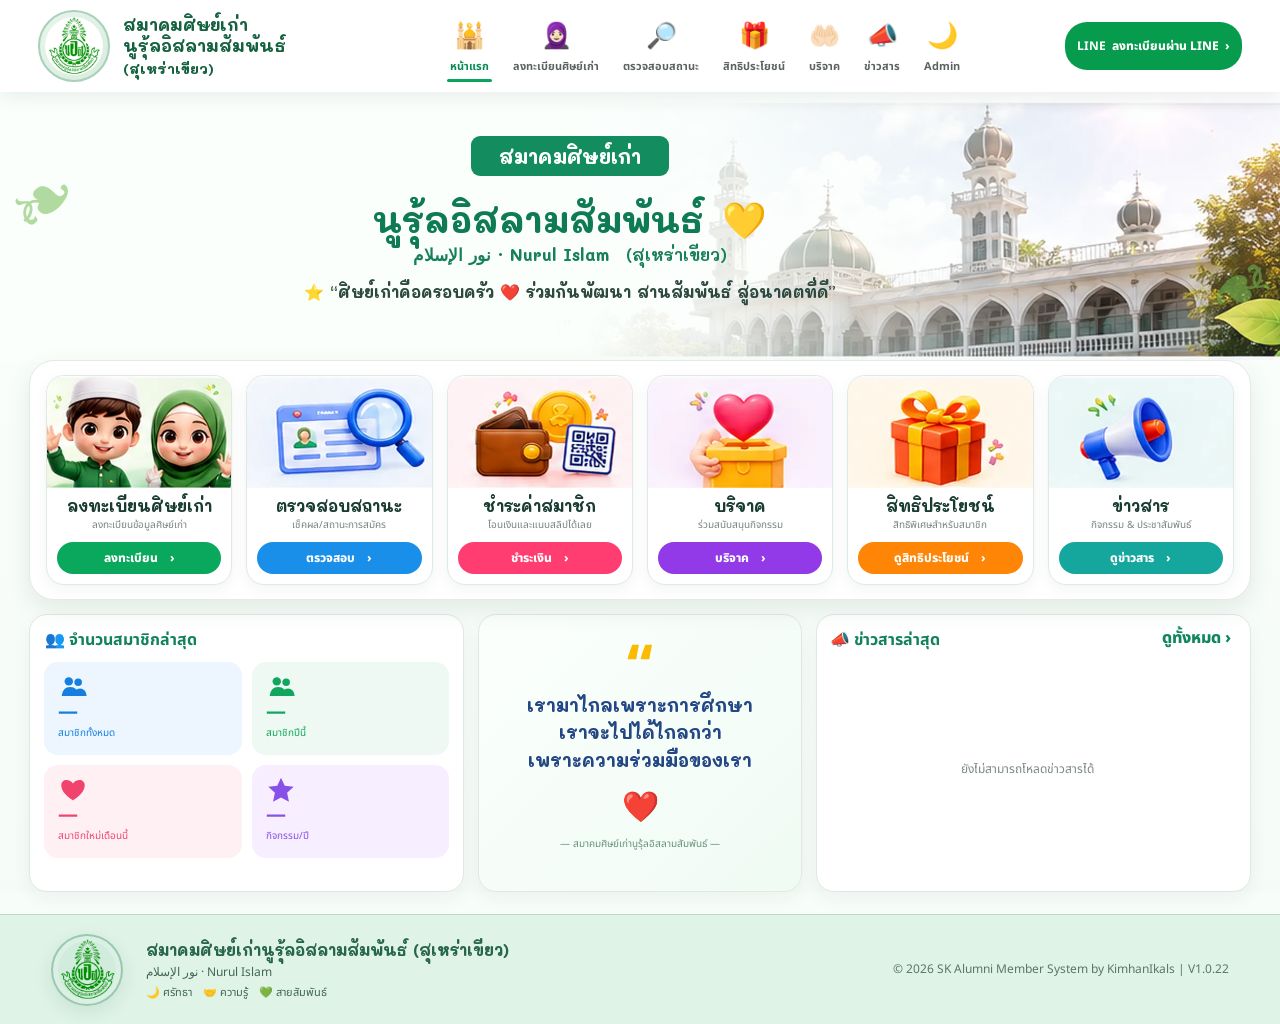
==== commit 7576a704: "Update index.html" ====
--- a/index.html
+++ b/index.html
@@ -5,7 +5,7 @@
 <link rel="preconnect" href="https://fonts.googleapis.com"><link rel="preconnect" href="https://fonts.gstatic.com" crossorigin>
 <link href="https://fonts.googleapis.com/css2?family=Mali:wght@400;500;600;700&family=Noto+Sans+Thai:wght@400;500;600;700;800&display=swap" rel="stylesheet">
 <link rel="stylesheet" href="assets/css/style.css">
-<title>SK Alumni Member System V1.0.21</title>
+<title>SK Alumni Member System V1.0.22</title>
 </head>
 <body class="v105-page home-page v114-home">
 <header class="v105-header">
@@ -85,7 +85,7 @@
         <span>نور الإسلام · Nurul Islam</span>
         <small>🌙 ศรัทธา　🤝 ความรู้　💚 สายสัมพันธ์</small>
       </div>
-      <div class="footer-copyright">© 2026 SK Alumni Member System by KimhanIkals | V1.0.21</div>
+      <div class="footer-copyright">© 2026 SK Alumni Member System by KimhanIkals | V1.0.22</div>
     </footer>
 
 <div id="newsPopupModal" class="member-detail-modal hidden">
--- a/assets/css/style.css
+++ b/assets/css/style.css
@@ -52,13 +52,13 @@
 .stats-grid .stat-card:nth-child(4){background:linear-gradient(135deg,#fff0f3,#fff);border-color:#f0ccd4}.stats-grid .stat-card:nth-child(4) strong{color:#c95b73}
 @media(max-width:720px){.detail-grid{grid-template-columns:1fr}}
 
-/* V1.0.20 */
+/* V1.0.21 */
 .v105-page{min-height:100vh;background:#f7fcf9;font-family:"Noto Sans Thai",sans-serif}.v105-header{min-height:92px;padding:8px 3%;display:grid;grid-template-columns:310px 1fr 180px;align-items:center;background:#fff;box-shadow:0 4px 18px rgba(30,73,55,.12);position:sticky;top:0;z-index:70}.v105-brand{display:flex;align-items:center;gap:13px;color:#14613f}.v105-brand img{width:72px;height:72px;object-fit:contain}.v105-brand b{font:700 17px/1.25 "Mali",sans-serif}.v105-brand span{font-size:14px}.v105-header nav{display:flex;justify-content:center;gap:24px}.v105-header nav a{display:flex;flex-direction:column;align-items:center;gap:3px;color:#5d6460;font-weight:700;position:relative}.v105-header nav span{font-size:25px}.v105-header nav small{font-size:11px}.v105-header nav a.active{color:#078c55}.v105-header nav a.active:after{content:"";width:45px;height:3px;background:#08a65c;border-radius:4px;position:absolute;bottom:-7px}.v105-header .linebtn{justify-self:end}.standalone-main{padding:38px clamp(18px,7vw,110px);min-height:calc(100vh - 200px);background:linear-gradient(120deg,#f5fff8,#f8fcff)}.standalone-card{max-width:1180px;margin:auto;background:#fff;border:1px solid #dfebe4;border-radius:28px;padding:35px;box-shadow:0 15px 45px rgba(34,80,61,.08)}.page-intro{margin-bottom:25px}.page-intro>span{font:700 12px "Mali";letter-spacing:.13em;color:#328667}.page-intro h1{font:700 36px "Mali";color:#174b38;margin:5px 0}.page-intro p{color:#76827c}.standalone-card .form-shell{max-width:none;box-shadow:none;border:0;padding:0}.standalone-card .form-shell>.section-head{display:none}.status-card-page .status-shell{max-width:none}.btn:disabled,.btn.is-disabled{opacity:.42!important;cursor:not-allowed!important;transform:none!important;box-shadow:none!important;filter:grayscale(.2)}
 .v105-footer{padding:18px 4%;min-height:110px;background:linear-gradient(135deg,#dcefe3,#cce8d7 55%,#dff3e7);display:grid;grid-template-columns:80px 1fr auto;align-items:center;gap:15px;color:#426757;border-top:1px solid #b9d9c6}.footer-logo-wrap{width:72px;height:72px;border-radius:50%;display:grid;place-items:center;background:rgba(202,232,214,.65);border:2px solid rgba(38,126,83,.32);box-shadow:inset 0 0 0 5px rgba(255,255,255,.22),0 6px 18px rgba(35,91,66,.10);overflow:hidden}.footer-logo-wrap img{width:61px;height:61px;object-fit:contain;mix-blend-mode:multiply;filter:saturate(1.08) contrast(1.03)}.footer-copy b,.footer-copy span,.footer-copy small{display:block}.footer-copy b{font-family:"Mali";color:#27664b}.footer-copy span{font-size:12px}.footer-copy small{font-size:11px;margin-top:2px}.footer-copyright{font-size:12px;color:#5e756b}
 .row-actions{display:flex!important;align-items:center!important;gap:6px!important;flex-wrap:nowrap!important;white-space:nowrap}.row-actions select{min-width:155px!important;width:155px!important}.row-actions .btn{flex:0 0 auto!important;padding:8px 9px!important}.table-wrap table{min-width:1080px}.admin-tabs{display:flex;gap:8px;flex-wrap:wrap;margin-bottom:18px}.admin-tab{border:1px solid #dce9e1;background:#fff;color:#4d685b;padding:10px 15px;border-radius:14px;font-weight:700;cursor:pointer}.admin-tab.active{background:#257b5a;color:#fff;border-color:#257b5a}.admin-card-list{display:grid;gap:10px}.admin-list-item{display:flex;justify-content:space-between;gap:15px;align-items:center;padding:14px;border:1px solid #e2ece6;border-radius:15px;background:#fbfefc}.admin-list-item>div:first-child{display:grid;gap:4px}.inline-actions{display:flex;gap:7px}.media-grid{display:grid;grid-template-columns:repeat(4,1fr);gap:12px}.media-card{border:1px solid #e2ebe6;border-radius:16px;padding:10px;background:#fff;display:grid;gap:5px;overflow:hidden}.media-card img,.media-file-icon{width:100%;height:125px;object-fit:cover;border-radius:10px;background:#eff7f2}.media-file-icon{display:grid;place-items:center;font-size:40px}.media-card b{font-size:12px;overflow:hidden;text-overflow:ellipsis;white-space:nowrap}.media-card small{font-size:10px;color:#79847f}.settings-grid{display:grid;grid-template-columns:1fr 1fr;gap:15px}.settings-grid label{font-weight:700;color:#315a48}.settings-actions{grid-column:1/-1;text-align:right}.news-form{display:grid;gap:14px;margin-top:18px}
 @media(max-width:1050px){.v105-header{grid-template-columns:260px 1fr}.v105-header .linebtn{display:none}.v105-header nav{gap:11px}.media-grid{grid-template-columns:repeat(3,1fr)}}@media(max-width:760px){.v105-header{grid-template-columns:1fr;position:relative}.v105-brand{justify-content:center}.v105-header nav{justify-content:flex-start;overflow:auto;padding:8px}.standalone-main{padding:20px 12px}.standalone-card{padding:22px 16px}.v105-footer{grid-template-columns:65px 1fr}.footer-copyright{grid-column:1/-1;text-align:center}.row-actions{flex-wrap:wrap!important}.media-grid{grid-template-columns:1fr 1fr}.settings-grid{grid-template-columns:1fr}.settings-actions{grid-column:auto}}
 
-/* V1.0.20 */
+/* V1.0.21 */
 .btn-edit{background:#fff3d9!important;color:#9a6811!important}.detail-profile-v106{align-items:flex-start}.detail-identity{flex:1}.detail-status-line{display:flex;align-items:center;justify-content:space-between;gap:20px}.detail-name-code{text-align:right}.detail-name-code h3{font-size:28px;margin:0;color:#183d31}.detail-name-code h3 span{font-size:.72em;font-weight:600}.detail-name-code strong{font-size:23px;color:#257b5a;display:block;margin-top:6px}.member-edit-form{margin-top:18px}.member-edit-form input{width:100%}
 #newsList{max-height:390px;overflow-y:auto;padding-right:6px;display:grid;gap:8px}#newsList .info-card{padding:14px 16px;border-radius:16px;box-shadow:none}#newsList .info-card h4{font-size:16px;margin:8px 0 4px}#newsList .info-card p{font-size:13px;line-height:1.45;margin:0;display:-webkit-box;-webkit-line-clamp:2;-webkit-box-orient:vertical;overflow:hidden}
 @media(max-width:760px){.detail-status-line{align-items:flex-start;flex-direction:column}.detail-name-code{text-align:left}.detail-name-code h3{font-size:22px}}
@@ -70,7 +70,7 @@
 .payment-page-grid{display:grid;grid-template-columns:minmax(280px,420px) 1fr;gap:28px;align-items:center}.payment-qr-card,.payment-info-card{background:#fff;border:1px solid #dfe9e3;border-radius:20px;padding:22px}.payment-qr-card img{width:100%;border-radius:14px}.payment-info-card h2{color:#176c4a}
 @media(max-width:760px){.v107-detail-profile{grid-template-columns:90px 1fr}.detail-member-code{grid-column:1/-1}.register-step-grid{grid-template-columns:1fr 1fr}.payment-page-grid{grid-template-columns:1fr}.member-pager{flex-direction:column;align-items:flex-start}}
 
-/* ===== V1.0.20 Cute Homepage & News ===== */
+/* ===== V1.0.21 Cute Homepage & News ===== */
 .v102-features,.feature-grid{gap:14px!important}
 .f,.feature-card{border-radius:22px!important;box-shadow:0 8px 22px rgba(48,79,65,.09)!important;transition:.18s ease!important}
 .f:hover,.feature-card:hover{transform:translateY(-4px) scale(1.01)!important}
@@ -88,7 +88,7 @@
 @media(max-width:760px){.home-news-panel{height:350px!important}.home-news-list{height:285px!important}.cute-visual{font-size:41px}}
 
 /* =================================================
-   V1.0.20 Cute Visual Polish
+   V1.0.21 Cute Visual Polish
    ================================================= */
 .v102-mid{
   align-items:start !important;
@@ -215,7 +215,7 @@
 }
 
 /* =================================================
-   V1.0.20 Cute Assets + Donation Form
+   V1.0.21 Cute Assets + Donation Form
    ================================================= */
 
 /* Main menu art lives in assets/img root to make GitHub upload simpler */
@@ -345,7 +345,7 @@
   .donation-qr-side{position:static}
 }
 
-/* ===== V1.0.20 Embedded Cute + Smart Donation ===== */
+/* ===== V1.0.21 Embedded Cute + Smart Donation ===== */
 .donor-type-toggle{display:flex;gap:10px;margin:0 0 16px}.donor-type-option{flex:1;border:1px solid #dce9e2;border-radius:15px;background:#fff;padding:11px 13px;cursor:pointer;font-weight:700;color:#5c7167}.donor-type-option input{display:none}.donor-type-option.active{background:#eaf8f0;border-color:#9fd3b8;color:#176d4b;box-shadow:0 5px 15px rgba(35,115,79,.08)}
 .member-lookup-box{display:grid;grid-template-columns:minmax(180px,280px) 1fr;gap:12px;align-items:end;padding:13px 15px;margin-bottom:16px;border-radius:16px;background:#f5faf7;border:1px solid #dfeae4}.member-lookup-status{padding:12px;border-radius:12px;color:#738079;font-size:12px}.member-lookup-status.loading{background:#fff7e6;color:#8a691e}.member-lookup-status.success{background:#e9f8ef;color:#19714f;font-weight:700}.member-lookup-status.error{background:#fff0f0;color:#ad4c4c}
 .donation-form input[readonly]{background:#f3f7f5;color:#466158}
@@ -359,7 +359,7 @@
 .topic-admin-grid{display:grid;grid-template-columns:1fr 1fr;gap:18px}.topic-admin-grid>section{border:1px solid #e0e9e4;border-radius:18px;padding:16px;background:#fbfefc}.topic-inline-form{display:grid;grid-template-columns:1fr 130px auto;gap:8px}.topic-admin-grid>section:nth-child(2) .topic-inline-form{grid-template-columns:1fr auto}.topic-row{display:flex;justify-content:space-between;align-items:center;border-top:1px solid #e8efeb;padding:9px 3px}.topic-row b,.topic-row small{display:block}
 @media(max-width:900px){.v102-hero{grid-template-columns:1fr!important}.v102-hero .mosque-photo{position:absolute;inset:0;opacity:.25}.topic-admin-grid{grid-template-columns:1fr}}
 
-/* V1.0.20 Reference-Match Homepage */
+/* V1.0.21 Reference-Match Homepage */
 .ref-home{background:#f8fdf9}.ref-home-main{background:linear-gradient(#f9fffb,#f4fbf7)}.ref-home .v105-header{position:relative;top:auto;box-shadow:0 3px 16px rgba(33,72,55,.10);z-index:10}
 .ref-hero{position:relative;min-height:250px;overflow:hidden;display:flex;align-items:center;border-bottom:1px solid #dce9e1;background:#f5fff8}.ref-hero-bg{position:absolute;inset:0;width:100%;height:100%;object-fit:cover;object-position:center}.ref-hero-overlay{position:absolute;inset:0;background:linear-gradient(90deg,rgba(249,255,251,.98) 0%,rgba(249,255,251,.96) 38%,rgba(249,255,251,.48) 63%,rgba(249,255,251,.06) 100%)}.ref-hero-content{position:relative;z-index:2;margin-left:clamp(160px,18vw,330px);width:min(760px,55vw);text-align:center}.ref-title-chip{display:inline-block;padding:7px 28px;background:#168c61;color:#fff;border-radius:8px;font:700 20px "Mali","Noto Sans Thai",sans-serif;box-shadow:0 4px 10px rgba(30,113,78,.12)}.ref-hero-content h1{margin:9px 0 3px;font:700 clamp(37px,4vw,62px)/1.08 "Mali","Noto Sans Thai",sans-serif;color:#0b7951;letter-spacing:-.02em}.ref-hero-content h1 span{font-size:.75em}.ref-subtitle{font:600 17px "Mali","Noto Sans Thai",sans-serif;color:#198158}.ref-subtitle b{margin-left:10px}.ref-hero-content p{font:700 16px "Mali","Noto Sans Thai",sans-serif;color:#244439;margin:14px 0 0}
 .ref-feature-shell{width:calc(100% - 58px);margin:-2px auto 0;padding:14px 16px;background:#fff;border-radius:24px;box-shadow:0 10px 28px rgba(41,83,65,.11);border:1px solid #e0ebe5;position:relative;z-index:4}.ref-feature-grid{display:grid;grid-template-columns:repeat(6,1fr);gap:14px}.ref-feature-card{overflow:hidden;border-radius:18px;background:#fff;border:1px solid #e3ebe7;box-shadow:0 6px 15px rgba(40,73,59,.06);transition:.18s ease}.ref-feature-card:hover{transform:translateY(-3px)}.ref-feature-card img{width:100%;height:115px;display:block;object-fit:cover}.ref-feature-text{text-align:center;padding:7px 10px 10px}.ref-feature-text h3{margin:0;color:#173d31;font:700 16px "Mali","Noto Sans Thai",sans-serif}.ref-feature-text p{margin:2px 0 7px;color:#7b8781;font-size:11px}.ref-feature-text span{display:block;padding:7px 10px;color:#fff;border-radius:999px;font-size:12px;font-weight:800}.ref-feature-card.green span{background:#08a85d}.ref-feature-card.blue span{background:#188fea}.ref-feature-card.pink span{background:#ff3d70}.ref-feature-card.purple span{background:#9339e9}.ref-feature-card.orange span{background:#ff8507}.ref-feature-card.teal span{background:#13a69e}
@@ -368,7 +368,7 @@
 .finance-summary-cards{display:grid;grid-template-columns:1fr 1fr;gap:12px;margin:0 0 14px}.finance-summary-cards>div{padding:14px 18px;border-radius:16px;border:1px solid #dfe9e4;background:linear-gradient(135deg,#f7fcf9,#fff)}.finance-summary-cards small,.finance-summary-cards b,.finance-summary-cards span{display:block}.finance-summary-cards b{font-size:24px;color:#197553;margin:3px 0}.finance-summary-cards span{font-size:12px;color:#75827b}@media(max-width:700px){.finance-summary-cards{grid-template-columns:1fr}}
 
 /* =========================================================
-   V1.0.20 Asset Recovery + Reference Match
+   V1.0.21 Asset Recovery + Reference Match
    ========================================================= */
 .v114-home{background:#f7fdf9}
 .v114-home .v105-header{box-shadow:0 4px 18px rgba(40,75,61,.10);position:relative;z-index:20}
@@ -412,7 +412,7 @@
 
 .news-center-frame{width:calc(100% - 58px);margin:18px auto 24px;background:#fff;border:1px solid #dfe9e4;border-radius:20px;padding:18px;box-shadow:0 8px 22px rgba(30,75,55,.07)}.news-center-head{display:flex;justify-content:space-between;gap:16px;align-items:start;border-bottom:1px solid #e5ede9;padding-bottom:13px;margin-bottom:14px}.news-center-head h2{margin:4px 0;color:#164b38}.news-center-head p{margin:0;color:#78847e}.news-center-layout{display:grid;grid-template-columns:380px 1fr;gap:18px;min-height:460px}.news-center-list{border-right:1px solid #e4ece8;padding-right:12px;max-height:580px;overflow:auto}.news-center-row{width:100%;display:grid;grid-template-columns:68px 1fr;gap:10px;text-align:left;border:0;border-bottom:1px solid #edf2ef;background:#fff;padding:10px;cursor:pointer}.news-center-row:hover{background:#f7fbf8}.news-center-thumb{width:64px;height:58px;border-radius:12px;display:grid;place-items:center;font-size:25px;overflow:hidden}.news-center-thumb img{width:100%;height:100%;object-fit:cover}.news-center-row b,.news-center-row small{display:block}.news-center-row small{font-size:11px;color:#7b8781}.news-center-detail{padding:5px 10px}.news-detail-image{width:100%;max-height:390px;object-fit:cover;border-radius:16px;margin-bottom:15px}.news-detail-meta{display:flex;gap:8px;align-items:center}.news-detail-meta span{padding:4px 9px;border-radius:999px;font-size:11px}.news-center-detail h2{font:700 28px "Mali","Noto Sans Thai",sans-serif;color:#193f33}.news-detail-content{font-size:15px;line-height:1.8;color:#31443c}.news-center-placeholder{display:grid;place-items:center;height:100%;color:#87918c}.webmanage-menu{display:flex;gap:8px;flex-wrap:wrap;margin:6px 0 16px}.webmanage-menu button{border:1px solid #dbe7e0;background:#fff;border-radius:12px;padding:10px 14px;font-weight:700;color:#476357;cursor:pointer}.webmanage-menu button.active{background:#e9f7ef;border-color:#a9d4bc;color:#166f4d}.webmanage-subpanel{border-top:1px solid #e5ece8;padding-top:16px}.settings-form{display:grid;grid-template-columns:1fr 1fr;gap:12px}.settings-form label{display:grid;gap:6px}.settings-form textarea{width:100%;border:1px solid #d5e1da;border-radius:12px;padding:10px;font:inherit}.settings-form button{grid-column:1/-1;justify-self:start}.accounting-form{display:grid;grid-template-columns:130px 145px 1fr 1fr 145px 1fr 1fr auto;gap:8px;margin:12px 0}.accounting-toolbar{display:flex;gap:8px;margin:12px 0}.accounting-toolbar input{flex:1}.accounting-list{display:grid;gap:7px}.account-row{display:grid;grid-template-columns:120px 1.3fr 160px 1.4fr auto;gap:10px;align-items:center;padding:10px 12px;border:1px solid #e2eae6;border-radius:13px;background:#fff}.account-row.income{border-left:5px solid #26a96c}.account-row.expense{border-left:5px solid #ee6d77}.account-row b,.account-row small{display:block}.account-row small{font-size:10px;color:#76827c}.report-filter{display:flex;gap:8px;margin:12px 0}.report-summary-cards{display:grid;grid-template-columns:repeat(3,1fr);gap:12px;margin:14px 0}.report-summary-cards>div{padding:16px;border-radius:16px;border:1px solid #dfe8e3;background:#f9fcfa}.report-summary-cards>div:nth-child(1){background:#edf9f2}.report-summary-cards>div:nth-child(2){background:#fff0f2}.report-summary-cards>div:nth-child(3){background:#eef5ff}.report-summary-cards small,.report-summary-cards b,.report-summary-cards span{display:block}.report-summary-cards b{font-size:28px;color:#1d6f52}.report-row{display:flex;justify-content:space-between;padding:9px 4px;border-bottom:1px solid #e7eeea}@media(max-width:1000px){.news-center-layout{grid-template-columns:1fr}.news-center-list{border-right:0;border-bottom:1px solid #e4ece8;max-height:320px}.accounting-form{grid-template-columns:1fr 1fr}.account-row{grid-template-columns:1fr 1fr}.settings-form{grid-template-columns:1fr}}@media(max-width:650px){.news-center-frame{width:calc(100% - 24px)}.report-summary-cards{grid-template-columns:1fr}.accounting-form,.account-row{grid-template-columns:1fr}}\n
 /* =========================================================
-   V1.0.20 News UX + Tables + Ledger + Media Library
+   V1.0.21 News UX + Tables + Ledger + Media Library
    ========================================================= */
 .v114-dashboard{grid-template-columns:.92fr 1.55fr!important}
 .v114-news{padding:0 13px 10px}.v114-news-list{height:215px}
@@ -442,10 +442,10 @@
   .news-popup-thumb-btn{grid-template-columns:1fr}.news-popup-thumb-btn img{width:100%;height:180px}
 }
 
-/* V1.0.20 */
+/* V1.0.21 */
 .v114-dashboard{grid-template-columns:1.05fr .78fr 1.05fr!important}.v105-footer,.v114-home .v105-footer{background:#dff3e7!important;background-image:none!important}.report-row.income{background:#edf9f2!important;color:#16784f}.report-row.expense{background:#fff0f2!important;color:#b84652}.benefit-admin-layout{display:grid;grid-template-columns:1fr 1fr;gap:16px}.benefit-box{border:1px solid #e1e9e5;border-radius:16px;padding:14px;background:#fbfefc}.benefit-form{display:grid;gap:10px}.benefit-form label{display:grid;gap:5px}.benefit-form textarea{border:1px solid #d5e1da;border-radius:12px;padding:10px;font:inherit}.benefit-row{display:flex;justify-content:space-between;gap:10px;padding:10px 2px;border-bottom:1px solid #e8efeb}.benefit-row b,.benefit-row small{display:block}.portal-card{max-width:1180px}.portal-login-box{padding:18px;border:1px solid #dce8e1;border-radius:16px;background:#f7fcf9}.portal-login-grid{display:grid;grid-template-columns:1fr 1fr auto;gap:10px;align-items:end}.portal-profile-head{display:grid;grid-template-columns:110px 1fr auto;gap:16px;align-items:center;margin:18px 0}.portal-photo{width:110px;height:130px;object-fit:cover;border-radius:16px;background:#eef5f0}.portal-tabs{display:flex;gap:8px;flex-wrap:wrap;border-bottom:1px solid #e0e9e4;margin-bottom:15px}.portal-tabs button{border:0;background:transparent;padding:10px 13px;font-weight:700;cursor:pointer}.portal-tabs button.active{color:#167653;border-bottom:3px solid #1a9c68}.portal-profile-form{display:grid;grid-template-columns:1fr 1fr;gap:12px}.portal-profile-form label{display:grid;gap:5px}.portal-profile-form .wide{grid-column:1/-1}.portal-history-table{overflow:auto}.portal-history-table table{width:100%;border-collapse:collapse}.portal-history-table th,.portal-history-table td{padding:11px;border-bottom:1px solid #e6ede9;text-align:left}.portal-history-table th{background:#f2f8f4}@media(max-width:900px){.benefit-admin-layout,.portal-login-grid,.portal-profile-form{grid-template-columns:1fr}.v114-dashboard{grid-template-columns:1fr!important}}
 /* =========================================================
-   V1.0.20 Portal Fix + Admin Member 360 + Multi-image News
+   V1.0.21 Portal Fix + Admin Member 360 + Multi-image News
    ========================================================= */
 .admin-member-tabs{display:flex;gap:8px;flex-wrap:wrap;margin:16px 0 12px;border-bottom:1px solid #e2ebe6}
 .admin-member-tabs button{border:0;background:transparent;padding:10px 12px;font-weight:800;color:#65766e;cursor:pointer}
@@ -458,7 +458,7 @@
 @media(max-width:650px){.digital-card-body{grid-template-columns:90px 1fr}.digital-card-body>img,.digital-card-photo{width:85px;height:110px}.admin-member-tabs{overflow:auto;flex-wrap:nowrap}}
 
 /* =========================================================
-   V1.0.20 Gallery Navigation + Active Tabs + Hero Cleanup
+   V1.0.21 Gallery Navigation + Active Tabs + Hero Cleanup
    ========================================================= */
 
 /* Remove stray edge/decorative lines from hero/banner */
@@ -543,7 +543,7 @@
   .portal-summary-grid{grid-template-columns:1fr}
 }
 
-/* V1.0.20 */
+/* V1.0.21 */
 .status-badge.pending{background:#fff2cf!important;color:#936800!important;border:1px solid #f3d47f}.status-badge.payment-due{background:#fff0dc!important;color:#a86412!important;border:1px solid #f1c688}.status-badge.payment-pending{background:#e9f3ff!important;color:#226eae!important;border:1px solid #bfdcff}.status-badge.active{background:#dcf5e7!important;color:#0d794d!important;border:1px solid #b5e5c9}.status-badge.rejected{background:#ffe5e8!important;color:#b93949!important;border:1px solid #f1bcc4}.status-card-active{border:2px solid #7fd0a2!important;background:#f2fcf6!important}.status-card-payment-pending{border:2px solid #a9cff3!important;background:#f3f8ff!important}.status-card-payment-due,.status-card-pending{border:2px solid #f2d18a!important;background:#fffaf0!important}.status-card-rejected{border:2px solid #efb5be!important;background:#fff6f7!important}.status-result-top{display:flex;align-items:center;justify-content:space-between;gap:12px}.status-result-top strong{font-size:22px;color:#117951}.status-success-note{margin-top:12px;padding:10px;border-radius:10px;background:#ddf5e7;color:#08734a;font-weight:700}
 #prefixOtherWrap.hidden{display:none!important}.registration-payment-card{width:min(720px,94vw)!important}.registration-payment-body{display:grid;gap:14px}.registration-temp-code{text-align:center;padding:13px;border-radius:14px;background:#eef9f3}.registration-temp-code small,.registration-temp-code span{display:block}.registration-temp-code strong{display:block;font-size:30px;color:#087b52}.registration-qr-box{display:grid;grid-template-columns:230px 1fr;align-items:center;gap:20px;border:1px solid #dbe9e1;border-radius:16px;padding:14px}.registration-qr-box img{width:230px;max-width:100%;aspect-ratio:1;object-fit:contain}.registration-qr-box strong{display:block;font-size:24px;color:#087a52;margin:5px 0}.qr-lock-note{display:block;font-size:11px;color:#168257}.qr-lock-note.muted{color:#8b7a52}.registration-message{background:#fff9e8;border:1px solid #f2dfad;padding:12px;border-radius:12px}
 .payment-journey-banner{display:flex;justify-content:space-between;gap:12px;align-items:center;padding:12px 14px;margin-bottom:14px;border-radius:13px;background:#eaf8f0;border:1px solid #cce9d8;color:#176d4d}.payment-journey-banner span{font-size:12px}.payment-qr-amount{text-align:center;margin:7px 0 12px}.payment-qr-amount strong{display:block;font-size:23px;color:#0a7951}.payment-qr-amount small{display:block;color:#368466}.payment-step4-card{width:min(760px,94vw)!important}.payment-step4-success{display:flex;align-items:center;gap:12px;padding:12px;background:#e8f8ef;border-radius:13px}.payment-step4-success>span{width:40px;height:40px;display:grid;place-items:center;border-radius:50%;background:#16a164;color:#fff;font-size:24px}.payment-step4-success b,.payment-step4-success small{display:block}.payment-doc-grid{display:grid;grid-template-columns:1fr 1fr;gap:12px;margin:16px 0}.payment-doc-card{border:1px solid #d9e7df;background:#fbfefc;border-radius:14px;padding:18px;text-align:left;cursor:pointer}.payment-doc-card:hover{background:#eef9f3}.payment-doc-card span{font-size:28px}.payment-doc-card b,.payment-doc-card small{display:block;margin-top:5px}
@@ -551,3 +551,12 @@
 @media(max-width:1100px){.v105-header{grid-template-columns:auto 1fr auto!important;padding:10px 16px!important}.v105-header nav{gap:7px!important}.v105-header nav a{min-width:55px!important;padding:5px 4px!important}.v105-header nav small{font-size:10px!important}.v105-brand b{font-size:14px!important}}
 @media(max-width:820px){.v105-header{display:flex!important;flex-wrap:wrap!important;gap:8px!important}.v105-brand{order:1}.linebtn{order:2;margin-left:auto!important}.v105-header nav{order:3;width:100%;display:flex!important;overflow-x:auto!important;justify-content:flex-start!important;padding:6px 0!important;scrollbar-width:thin}.v105-header nav a{flex:0 0 82px!important}.standalone-main{padding:16px 10px!important}.standalone-card{padding:18px!important;border-radius:18px!important}.form-grid{grid-template-columns:1fr!important}.form-grid .span-2,.form-grid .span-3{grid-column:auto!important}.cute-register-step-grid{grid-template-columns:1fr 1fr!important}.donation-layout{grid-template-columns:1fr!important}.donation-qr-side{order:-1!important}.registration-qr-box{grid-template-columns:1fr;text-align:center}.registration-qr-box img{margin:auto}.payment-doc-grid{grid-template-columns:1fr}.admin-toolbar,.media-manager-toolbar{grid-template-columns:1fr!important}.benefit-admin-layout{grid-template-columns:1fr!important}}
 @media(max-width:520px){.v105-brand b{display:none!important}.v105-brand img{width:58px!important;height:58px!important}.linebtn{font-size:11px!important;padding:9px 10px!important}.cute-register-step-grid{grid-template-columns:1fr!important}.steps{grid-template-columns:1fr!important;gap:6px!important}.step{justify-content:flex-start!important}.page-intro h1{font-size:30px!important}.member-detail-card{width:96vw!important;max-height:94vh!important}.registration-payment-actions{flex-direction:column-reverse!important}.registration-payment-actions .btn{width:100%}}
+
+/* ===== V1.0.21 Member Portal Phase 3 + Workflow + Performance ===== */
+.member-gateway-main{padding:42px 20px}.member-gateway-card{max-width:1120px;margin:auto}.member-gateway-grid{display:grid;grid-template-columns:minmax(0,1.5fr) minmax(280px,.7fr);gap:22px}.member-gateway-grid>section,.benefit-access-help{border:1px solid #dce9e2;border-radius:20px;padding:24px;background:#fff}.benefit-access-help{background:linear-gradient(145deg,#f2fbf6,#fff9ee)}.benefit-access-help>span{font-size:42px}.benefit-access-help ul{padding-left:22px;line-height:1.9}.portal-access-note{margin-top:16px;padding:11px 13px;border-radius:12px;background:#fff7df;border:1px solid #f1dd9d;color:#755d12}.portal-access-note b{color:#08784f}
+.benefit-submenu{display:grid;grid-template-columns:repeat(3,minmax(0,1fr));gap:10px;margin:0 0 18px}.benefit-submenu button{border:1px solid #d8e5de;background:#fff;border-radius:13px;padding:12px 14px;font:inherit;font-weight:700;color:#355c4d;cursor:pointer}.benefit-submenu button.active{background:#20805f;color:#fff;border-color:#20805f;box-shadow:0 7px 18px #1f7d5d1c}.benefit-subpanel{animation:fadeIn .18s ease}.benefit-history-toolbar{display:grid;grid-template-columns:1fr 180px 120px;gap:10px;margin:0 0 10px}.benefit-history-table{width:100%;border-collapse:collapse}.benefit-history-table th,.benefit-history-table td{padding:10px;border-bottom:1px solid #e4ece8;text-align:left}.benefit-history-table th{background:#f2f8f5;white-space:nowrap}
+.media-manager-toolbar{grid-template-columns:minmax(220px,1fr) 180px 150px 110px auto!important}.media-pager-top{margin:8px 0 10px!important;display:flex;justify-content:space-between;align-items:center}.media-row-actions{flex-wrap:wrap}
+.admin-tabs{display:grid!important;grid-template-columns:repeat(8,minmax(115px,1fr))!important;gap:8px!important;overflow:visible!important}.admin-tab{min-width:0!important;white-space:normal!important;text-align:center!important;line-height:1.25!important}.webmanage-menu{display:grid!important;grid-template-columns:repeat(4,minmax(150px,1fr))!important;overflow:visible!important}.webmanage-menu button{white-space:normal!important}
+@media(max-width:1250px){.admin-tabs{grid-template-columns:repeat(4,minmax(150px,1fr))!important}.webmanage-menu{grid-template-columns:repeat(2,minmax(160px,1fr))!important}.media-manager-toolbar{grid-template-columns:1fr 1fr!important}.media-upload-btn{justify-content:center}}
+@media(max-width:820px){.member-gateway-grid{grid-template-columns:1fr}.benefit-submenu{grid-template-columns:1fr}.benefit-history-toolbar{grid-template-columns:1fr}.admin-tabs{grid-template-columns:repeat(2,minmax(0,1fr))!important;width:100%!important;overflow:visible!important}.webmanage-menu{grid-template-columns:1fr 1fr!important}.media-manager-toolbar{grid-template-columns:1fr!important}.v105-header nav{overflow:visible!important;display:grid!important;grid-template-columns:repeat(4,minmax(0,1fr))!important;width:100%!important;gap:5px!important}.v105-header nav a{min-width:0!important;flex:auto!important}.v105-header nav small{white-space:normal!important;line-height:1.15!important}.v105-header{overflow:visible!important}}
+@media(max-width:520px){.admin-tabs{grid-template-columns:1fr 1fr!important}.webmanage-menu{grid-template-columns:1fr!important}.v105-header nav{grid-template-columns:repeat(3,minmax(0,1fr))!important}.member-gateway-main{padding:18px 10px}.member-gateway-grid>section,.benefit-access-help{padding:17px}}
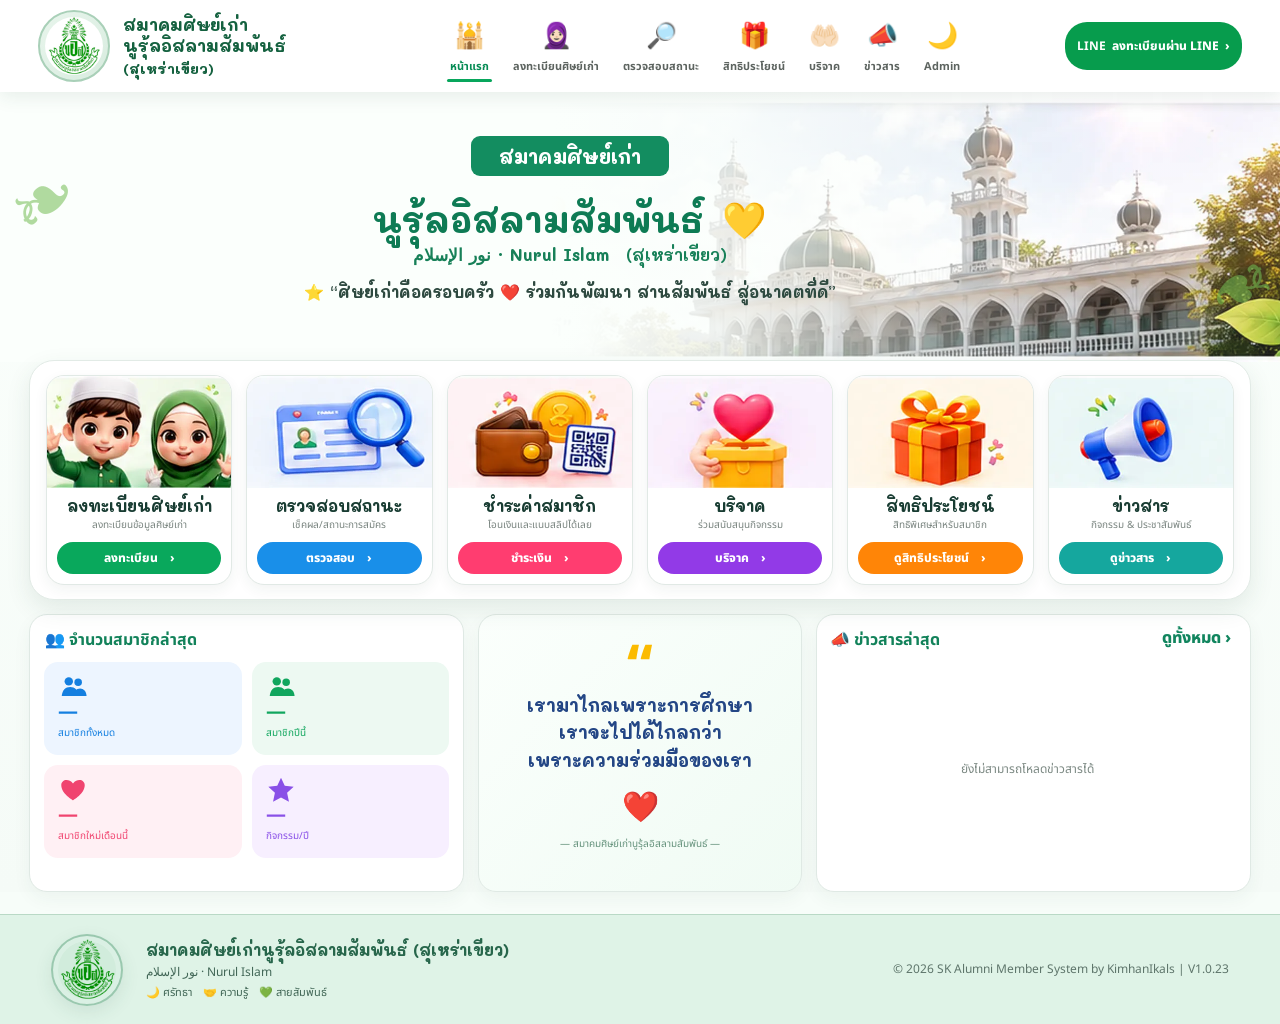
==== commit 7e97d0b6: "Update index.html" ====
--- a/index.html
+++ b/index.html
@@ -5,7 +5,7 @@
 <link rel="preconnect" href="https://fonts.googleapis.com"><link rel="preconnect" href="https://fonts.gstatic.com" crossorigin>
 <link href="https://fonts.googleapis.com/css2?family=Mali:wght@400;500;600;700&family=Noto+Sans+Thai:wght@400;500;600;700;800&display=swap" rel="stylesheet">
 <link rel="stylesheet" href="assets/css/style.css">
-<title>SK Alumni Member System V1.0.22</title>
+<title>SK Alumni Member System V1.0.23</title>
 </head>
 <body class="v105-page home-page v114-home">
 <header class="v105-header">
@@ -85,7 +85,7 @@
         <span>نور الإسلام · Nurul Islam</span>
         <small>🌙 ศรัทธา　🤝 ความรู้　💚 สายสัมพันธ์</small>
       </div>
-      <div class="footer-copyright">© 2026 SK Alumni Member System by KimhanIkals | V1.0.22</div>
+      <div class="footer-copyright">© 2026 SK Alumni Member System by KimhanIkals | V1.0.23</div>
     </footer>
 
 <div id="newsPopupModal" class="member-detail-modal hidden">
--- a/assets/css/style.css
+++ b/assets/css/style.css
@@ -52,13 +52,13 @@
 .stats-grid .stat-card:nth-child(4){background:linear-gradient(135deg,#fff0f3,#fff);border-color:#f0ccd4}.stats-grid .stat-card:nth-child(4) strong{color:#c95b73}
 @media(max-width:720px){.detail-grid{grid-template-columns:1fr}}
 
-/* V1.0.21 */
+/* V1.0.22 */
 .v105-page{min-height:100vh;background:#f7fcf9;font-family:"Noto Sans Thai",sans-serif}.v105-header{min-height:92px;padding:8px 3%;display:grid;grid-template-columns:310px 1fr 180px;align-items:center;background:#fff;box-shadow:0 4px 18px rgba(30,73,55,.12);position:sticky;top:0;z-index:70}.v105-brand{display:flex;align-items:center;gap:13px;color:#14613f}.v105-brand img{width:72px;height:72px;object-fit:contain}.v105-brand b{font:700 17px/1.25 "Mali",sans-serif}.v105-brand span{font-size:14px}.v105-header nav{display:flex;justify-content:center;gap:24px}.v105-header nav a{display:flex;flex-direction:column;align-items:center;gap:3px;color:#5d6460;font-weight:700;position:relative}.v105-header nav span{font-size:25px}.v105-header nav small{font-size:11px}.v105-header nav a.active{color:#078c55}.v105-header nav a.active:after{content:"";width:45px;height:3px;background:#08a65c;border-radius:4px;position:absolute;bottom:-7px}.v105-header .linebtn{justify-self:end}.standalone-main{padding:38px clamp(18px,7vw,110px);min-height:calc(100vh - 200px);background:linear-gradient(120deg,#f5fff8,#f8fcff)}.standalone-card{max-width:1180px;margin:auto;background:#fff;border:1px solid #dfebe4;border-radius:28px;padding:35px;box-shadow:0 15px 45px rgba(34,80,61,.08)}.page-intro{margin-bottom:25px}.page-intro>span{font:700 12px "Mali";letter-spacing:.13em;color:#328667}.page-intro h1{font:700 36px "Mali";color:#174b38;margin:5px 0}.page-intro p{color:#76827c}.standalone-card .form-shell{max-width:none;box-shadow:none;border:0;padding:0}.standalone-card .form-shell>.section-head{display:none}.status-card-page .status-shell{max-width:none}.btn:disabled,.btn.is-disabled{opacity:.42!important;cursor:not-allowed!important;transform:none!important;box-shadow:none!important;filter:grayscale(.2)}
 .v105-footer{padding:18px 4%;min-height:110px;background:linear-gradient(135deg,#dcefe3,#cce8d7 55%,#dff3e7);display:grid;grid-template-columns:80px 1fr auto;align-items:center;gap:15px;color:#426757;border-top:1px solid #b9d9c6}.footer-logo-wrap{width:72px;height:72px;border-radius:50%;display:grid;place-items:center;background:rgba(202,232,214,.65);border:2px solid rgba(38,126,83,.32);box-shadow:inset 0 0 0 5px rgba(255,255,255,.22),0 6px 18px rgba(35,91,66,.10);overflow:hidden}.footer-logo-wrap img{width:61px;height:61px;object-fit:contain;mix-blend-mode:multiply;filter:saturate(1.08) contrast(1.03)}.footer-copy b,.footer-copy span,.footer-copy small{display:block}.footer-copy b{font-family:"Mali";color:#27664b}.footer-copy span{font-size:12px}.footer-copy small{font-size:11px;margin-top:2px}.footer-copyright{font-size:12px;color:#5e756b}
 .row-actions{display:flex!important;align-items:center!important;gap:6px!important;flex-wrap:nowrap!important;white-space:nowrap}.row-actions select{min-width:155px!important;width:155px!important}.row-actions .btn{flex:0 0 auto!important;padding:8px 9px!important}.table-wrap table{min-width:1080px}.admin-tabs{display:flex;gap:8px;flex-wrap:wrap;margin-bottom:18px}.admin-tab{border:1px solid #dce9e1;background:#fff;color:#4d685b;padding:10px 15px;border-radius:14px;font-weight:700;cursor:pointer}.admin-tab.active{background:#257b5a;color:#fff;border-color:#257b5a}.admin-card-list{display:grid;gap:10px}.admin-list-item{display:flex;justify-content:space-between;gap:15px;align-items:center;padding:14px;border:1px solid #e2ece6;border-radius:15px;background:#fbfefc}.admin-list-item>div:first-child{display:grid;gap:4px}.inline-actions{display:flex;gap:7px}.media-grid{display:grid;grid-template-columns:repeat(4,1fr);gap:12px}.media-card{border:1px solid #e2ebe6;border-radius:16px;padding:10px;background:#fff;display:grid;gap:5px;overflow:hidden}.media-card img,.media-file-icon{width:100%;height:125px;object-fit:cover;border-radius:10px;background:#eff7f2}.media-file-icon{display:grid;place-items:center;font-size:40px}.media-card b{font-size:12px;overflow:hidden;text-overflow:ellipsis;white-space:nowrap}.media-card small{font-size:10px;color:#79847f}.settings-grid{display:grid;grid-template-columns:1fr 1fr;gap:15px}.settings-grid label{font-weight:700;color:#315a48}.settings-actions{grid-column:1/-1;text-align:right}.news-form{display:grid;gap:14px;margin-top:18px}
 @media(max-width:1050px){.v105-header{grid-template-columns:260px 1fr}.v105-header .linebtn{display:none}.v105-header nav{gap:11px}.media-grid{grid-template-columns:repeat(3,1fr)}}@media(max-width:760px){.v105-header{grid-template-columns:1fr;position:relative}.v105-brand{justify-content:center}.v105-header nav{justify-content:flex-start;overflow:auto;padding:8px}.standalone-main{padding:20px 12px}.standalone-card{padding:22px 16px}.v105-footer{grid-template-columns:65px 1fr}.footer-copyright{grid-column:1/-1;text-align:center}.row-actions{flex-wrap:wrap!important}.media-grid{grid-template-columns:1fr 1fr}.settings-grid{grid-template-columns:1fr}.settings-actions{grid-column:auto}}
 
-/* V1.0.21 */
+/* V1.0.22 */
 .btn-edit{background:#fff3d9!important;color:#9a6811!important}.detail-profile-v106{align-items:flex-start}.detail-identity{flex:1}.detail-status-line{display:flex;align-items:center;justify-content:space-between;gap:20px}.detail-name-code{text-align:right}.detail-name-code h3{font-size:28px;margin:0;color:#183d31}.detail-name-code h3 span{font-size:.72em;font-weight:600}.detail-name-code strong{font-size:23px;color:#257b5a;display:block;margin-top:6px}.member-edit-form{margin-top:18px}.member-edit-form input{width:100%}
 #newsList{max-height:390px;overflow-y:auto;padding-right:6px;display:grid;gap:8px}#newsList .info-card{padding:14px 16px;border-radius:16px;box-shadow:none}#newsList .info-card h4{font-size:16px;margin:8px 0 4px}#newsList .info-card p{font-size:13px;line-height:1.45;margin:0;display:-webkit-box;-webkit-line-clamp:2;-webkit-box-orient:vertical;overflow:hidden}
 @media(max-width:760px){.detail-status-line{align-items:flex-start;flex-direction:column}.detail-name-code{text-align:left}.detail-name-code h3{font-size:22px}}
@@ -70,7 +70,7 @@
 .payment-page-grid{display:grid;grid-template-columns:minmax(280px,420px) 1fr;gap:28px;align-items:center}.payment-qr-card,.payment-info-card{background:#fff;border:1px solid #dfe9e3;border-radius:20px;padding:22px}.payment-qr-card img{width:100%;border-radius:14px}.payment-info-card h2{color:#176c4a}
 @media(max-width:760px){.v107-detail-profile{grid-template-columns:90px 1fr}.detail-member-code{grid-column:1/-1}.register-step-grid{grid-template-columns:1fr 1fr}.payment-page-grid{grid-template-columns:1fr}.member-pager{flex-direction:column;align-items:flex-start}}
 
-/* ===== V1.0.21 Cute Homepage & News ===== */
+/* ===== V1.0.22 Cute Homepage & News ===== */
 .v102-features,.feature-grid{gap:14px!important}
 .f,.feature-card{border-radius:22px!important;box-shadow:0 8px 22px rgba(48,79,65,.09)!important;transition:.18s ease!important}
 .f:hover,.feature-card:hover{transform:translateY(-4px) scale(1.01)!important}
@@ -88,7 +88,7 @@
 @media(max-width:760px){.home-news-panel{height:350px!important}.home-news-list{height:285px!important}.cute-visual{font-size:41px}}
 
 /* =================================================
-   V1.0.21 Cute Visual Polish
+   V1.0.22 Cute Visual Polish
    ================================================= */
 .v102-mid{
   align-items:start !important;
@@ -215,7 +215,7 @@
 }
 
 /* =================================================
-   V1.0.21 Cute Assets + Donation Form
+   V1.0.22 Cute Assets + Donation Form
    ================================================= */
 
 /* Main menu art lives in assets/img root to make GitHub upload simpler */
@@ -345,7 +345,7 @@
   .donation-qr-side{position:static}
 }
 
-/* ===== V1.0.21 Embedded Cute + Smart Donation ===== */
+/* ===== V1.0.22 Embedded Cute + Smart Donation ===== */
 .donor-type-toggle{display:flex;gap:10px;margin:0 0 16px}.donor-type-option{flex:1;border:1px solid #dce9e2;border-radius:15px;background:#fff;padding:11px 13px;cursor:pointer;font-weight:700;color:#5c7167}.donor-type-option input{display:none}.donor-type-option.active{background:#eaf8f0;border-color:#9fd3b8;color:#176d4b;box-shadow:0 5px 15px rgba(35,115,79,.08)}
 .member-lookup-box{display:grid;grid-template-columns:minmax(180px,280px) 1fr;gap:12px;align-items:end;padding:13px 15px;margin-bottom:16px;border-radius:16px;background:#f5faf7;border:1px solid #dfeae4}.member-lookup-status{padding:12px;border-radius:12px;color:#738079;font-size:12px}.member-lookup-status.loading{background:#fff7e6;color:#8a691e}.member-lookup-status.success{background:#e9f8ef;color:#19714f;font-weight:700}.member-lookup-status.error{background:#fff0f0;color:#ad4c4c}
 .donation-form input[readonly]{background:#f3f7f5;color:#466158}
@@ -359,7 +359,7 @@
 .topic-admin-grid{display:grid;grid-template-columns:1fr 1fr;gap:18px}.topic-admin-grid>section{border:1px solid #e0e9e4;border-radius:18px;padding:16px;background:#fbfefc}.topic-inline-form{display:grid;grid-template-columns:1fr 130px auto;gap:8px}.topic-admin-grid>section:nth-child(2) .topic-inline-form{grid-template-columns:1fr auto}.topic-row{display:flex;justify-content:space-between;align-items:center;border-top:1px solid #e8efeb;padding:9px 3px}.topic-row b,.topic-row small{display:block}
 @media(max-width:900px){.v102-hero{grid-template-columns:1fr!important}.v102-hero .mosque-photo{position:absolute;inset:0;opacity:.25}.topic-admin-grid{grid-template-columns:1fr}}
 
-/* V1.0.21 Reference-Match Homepage */
+/* V1.0.22 Reference-Match Homepage */
 .ref-home{background:#f8fdf9}.ref-home-main{background:linear-gradient(#f9fffb,#f4fbf7)}.ref-home .v105-header{position:relative;top:auto;box-shadow:0 3px 16px rgba(33,72,55,.10);z-index:10}
 .ref-hero{position:relative;min-height:250px;overflow:hidden;display:flex;align-items:center;border-bottom:1px solid #dce9e1;background:#f5fff8}.ref-hero-bg{position:absolute;inset:0;width:100%;height:100%;object-fit:cover;object-position:center}.ref-hero-overlay{position:absolute;inset:0;background:linear-gradient(90deg,rgba(249,255,251,.98) 0%,rgba(249,255,251,.96) 38%,rgba(249,255,251,.48) 63%,rgba(249,255,251,.06) 100%)}.ref-hero-content{position:relative;z-index:2;margin-left:clamp(160px,18vw,330px);width:min(760px,55vw);text-align:center}.ref-title-chip{display:inline-block;padding:7px 28px;background:#168c61;color:#fff;border-radius:8px;font:700 20px "Mali","Noto Sans Thai",sans-serif;box-shadow:0 4px 10px rgba(30,113,78,.12)}.ref-hero-content h1{margin:9px 0 3px;font:700 clamp(37px,4vw,62px)/1.08 "Mali","Noto Sans Thai",sans-serif;color:#0b7951;letter-spacing:-.02em}.ref-hero-content h1 span{font-size:.75em}.ref-subtitle{font:600 17px "Mali","Noto Sans Thai",sans-serif;color:#198158}.ref-subtitle b{margin-left:10px}.ref-hero-content p{font:700 16px "Mali","Noto Sans Thai",sans-serif;color:#244439;margin:14px 0 0}
 .ref-feature-shell{width:calc(100% - 58px);margin:-2px auto 0;padding:14px 16px;background:#fff;border-radius:24px;box-shadow:0 10px 28px rgba(41,83,65,.11);border:1px solid #e0ebe5;position:relative;z-index:4}.ref-feature-grid{display:grid;grid-template-columns:repeat(6,1fr);gap:14px}.ref-feature-card{overflow:hidden;border-radius:18px;background:#fff;border:1px solid #e3ebe7;box-shadow:0 6px 15px rgba(40,73,59,.06);transition:.18s ease}.ref-feature-card:hover{transform:translateY(-3px)}.ref-feature-card img{width:100%;height:115px;display:block;object-fit:cover}.ref-feature-text{text-align:center;padding:7px 10px 10px}.ref-feature-text h3{margin:0;color:#173d31;font:700 16px "Mali","Noto Sans Thai",sans-serif}.ref-feature-text p{margin:2px 0 7px;color:#7b8781;font-size:11px}.ref-feature-text span{display:block;padding:7px 10px;color:#fff;border-radius:999px;font-size:12px;font-weight:800}.ref-feature-card.green span{background:#08a85d}.ref-feature-card.blue span{background:#188fea}.ref-feature-card.pink span{background:#ff3d70}.ref-feature-card.purple span{background:#9339e9}.ref-feature-card.orange span{background:#ff8507}.ref-feature-card.teal span{background:#13a69e}
@@ -368,7 +368,7 @@
 .finance-summary-cards{display:grid;grid-template-columns:1fr 1fr;gap:12px;margin:0 0 14px}.finance-summary-cards>div{padding:14px 18px;border-radius:16px;border:1px solid #dfe9e4;background:linear-gradient(135deg,#f7fcf9,#fff)}.finance-summary-cards small,.finance-summary-cards b,.finance-summary-cards span{display:block}.finance-summary-cards b{font-size:24px;color:#197553;margin:3px 0}.finance-summary-cards span{font-size:12px;color:#75827b}@media(max-width:700px){.finance-summary-cards{grid-template-columns:1fr}}
 
 /* =========================================================
-   V1.0.21 Asset Recovery + Reference Match
+   V1.0.22 Asset Recovery + Reference Match
    ========================================================= */
 .v114-home{background:#f7fdf9}
 .v114-home .v105-header{box-shadow:0 4px 18px rgba(40,75,61,.10);position:relative;z-index:20}
@@ -412,7 +412,7 @@
 
 .news-center-frame{width:calc(100% - 58px);margin:18px auto 24px;background:#fff;border:1px solid #dfe9e4;border-radius:20px;padding:18px;box-shadow:0 8px 22px rgba(30,75,55,.07)}.news-center-head{display:flex;justify-content:space-between;gap:16px;align-items:start;border-bottom:1px solid #e5ede9;padding-bottom:13px;margin-bottom:14px}.news-center-head h2{margin:4px 0;color:#164b38}.news-center-head p{margin:0;color:#78847e}.news-center-layout{display:grid;grid-template-columns:380px 1fr;gap:18px;min-height:460px}.news-center-list{border-right:1px solid #e4ece8;padding-right:12px;max-height:580px;overflow:auto}.news-center-row{width:100%;display:grid;grid-template-columns:68px 1fr;gap:10px;text-align:left;border:0;border-bottom:1px solid #edf2ef;background:#fff;padding:10px;cursor:pointer}.news-center-row:hover{background:#f7fbf8}.news-center-thumb{width:64px;height:58px;border-radius:12px;display:grid;place-items:center;font-size:25px;overflow:hidden}.news-center-thumb img{width:100%;height:100%;object-fit:cover}.news-center-row b,.news-center-row small{display:block}.news-center-row small{font-size:11px;color:#7b8781}.news-center-detail{padding:5px 10px}.news-detail-image{width:100%;max-height:390px;object-fit:cover;border-radius:16px;margin-bottom:15px}.news-detail-meta{display:flex;gap:8px;align-items:center}.news-detail-meta span{padding:4px 9px;border-radius:999px;font-size:11px}.news-center-detail h2{font:700 28px "Mali","Noto Sans Thai",sans-serif;color:#193f33}.news-detail-content{font-size:15px;line-height:1.8;color:#31443c}.news-center-placeholder{display:grid;place-items:center;height:100%;color:#87918c}.webmanage-menu{display:flex;gap:8px;flex-wrap:wrap;margin:6px 0 16px}.webmanage-menu button{border:1px solid #dbe7e0;background:#fff;border-radius:12px;padding:10px 14px;font-weight:700;color:#476357;cursor:pointer}.webmanage-menu button.active{background:#e9f7ef;border-color:#a9d4bc;color:#166f4d}.webmanage-subpanel{border-top:1px solid #e5ece8;padding-top:16px}.settings-form{display:grid;grid-template-columns:1fr 1fr;gap:12px}.settings-form label{display:grid;gap:6px}.settings-form textarea{width:100%;border:1px solid #d5e1da;border-radius:12px;padding:10px;font:inherit}.settings-form button{grid-column:1/-1;justify-self:start}.accounting-form{display:grid;grid-template-columns:130px 145px 1fr 1fr 145px 1fr 1fr auto;gap:8px;margin:12px 0}.accounting-toolbar{display:flex;gap:8px;margin:12px 0}.accounting-toolbar input{flex:1}.accounting-list{display:grid;gap:7px}.account-row{display:grid;grid-template-columns:120px 1.3fr 160px 1.4fr auto;gap:10px;align-items:center;padding:10px 12px;border:1px solid #e2eae6;border-radius:13px;background:#fff}.account-row.income{border-left:5px solid #26a96c}.account-row.expense{border-left:5px solid #ee6d77}.account-row b,.account-row small{display:block}.account-row small{font-size:10px;color:#76827c}.report-filter{display:flex;gap:8px;margin:12px 0}.report-summary-cards{display:grid;grid-template-columns:repeat(3,1fr);gap:12px;margin:14px 0}.report-summary-cards>div{padding:16px;border-radius:16px;border:1px solid #dfe8e3;background:#f9fcfa}.report-summary-cards>div:nth-child(1){background:#edf9f2}.report-summary-cards>div:nth-child(2){background:#fff0f2}.report-summary-cards>div:nth-child(3){background:#eef5ff}.report-summary-cards small,.report-summary-cards b,.report-summary-cards span{display:block}.report-summary-cards b{font-size:28px;color:#1d6f52}.report-row{display:flex;justify-content:space-between;padding:9px 4px;border-bottom:1px solid #e7eeea}@media(max-width:1000px){.news-center-layout{grid-template-columns:1fr}.news-center-list{border-right:0;border-bottom:1px solid #e4ece8;max-height:320px}.accounting-form{grid-template-columns:1fr 1fr}.account-row{grid-template-columns:1fr 1fr}.settings-form{grid-template-columns:1fr}}@media(max-width:650px){.news-center-frame{width:calc(100% - 24px)}.report-summary-cards{grid-template-columns:1fr}.accounting-form,.account-row{grid-template-columns:1fr}}\n
 /* =========================================================
-   V1.0.21 News UX + Tables + Ledger + Media Library
+   V1.0.22 News UX + Tables + Ledger + Media Library
    ========================================================= */
 .v114-dashboard{grid-template-columns:.92fr 1.55fr!important}
 .v114-news{padding:0 13px 10px}.v114-news-list{height:215px}
@@ -442,10 +442,10 @@
   .news-popup-thumb-btn{grid-template-columns:1fr}.news-popup-thumb-btn img{width:100%;height:180px}
 }
 
-/* V1.0.21 */
+/* V1.0.22 */
 .v114-dashboard{grid-template-columns:1.05fr .78fr 1.05fr!important}.v105-footer,.v114-home .v105-footer{background:#dff3e7!important;background-image:none!important}.report-row.income{background:#edf9f2!important;color:#16784f}.report-row.expense{background:#fff0f2!important;color:#b84652}.benefit-admin-layout{display:grid;grid-template-columns:1fr 1fr;gap:16px}.benefit-box{border:1px solid #e1e9e5;border-radius:16px;padding:14px;background:#fbfefc}.benefit-form{display:grid;gap:10px}.benefit-form label{display:grid;gap:5px}.benefit-form textarea{border:1px solid #d5e1da;border-radius:12px;padding:10px;font:inherit}.benefit-row{display:flex;justify-content:space-between;gap:10px;padding:10px 2px;border-bottom:1px solid #e8efeb}.benefit-row b,.benefit-row small{display:block}.portal-card{max-width:1180px}.portal-login-box{padding:18px;border:1px solid #dce8e1;border-radius:16px;background:#f7fcf9}.portal-login-grid{display:grid;grid-template-columns:1fr 1fr auto;gap:10px;align-items:end}.portal-profile-head{display:grid;grid-template-columns:110px 1fr auto;gap:16px;align-items:center;margin:18px 0}.portal-photo{width:110px;height:130px;object-fit:cover;border-radius:16px;background:#eef5f0}.portal-tabs{display:flex;gap:8px;flex-wrap:wrap;border-bottom:1px solid #e0e9e4;margin-bottom:15px}.portal-tabs button{border:0;background:transparent;padding:10px 13px;font-weight:700;cursor:pointer}.portal-tabs button.active{color:#167653;border-bottom:3px solid #1a9c68}.portal-profile-form{display:grid;grid-template-columns:1fr 1fr;gap:12px}.portal-profile-form label{display:grid;gap:5px}.portal-profile-form .wide{grid-column:1/-1}.portal-history-table{overflow:auto}.portal-history-table table{width:100%;border-collapse:collapse}.portal-history-table th,.portal-history-table td{padding:11px;border-bottom:1px solid #e6ede9;text-align:left}.portal-history-table th{background:#f2f8f4}@media(max-width:900px){.benefit-admin-layout,.portal-login-grid,.portal-profile-form{grid-template-columns:1fr}.v114-dashboard{grid-template-columns:1fr!important}}
 /* =========================================================
-   V1.0.21 Portal Fix + Admin Member 360 + Multi-image News
+   V1.0.22 Portal Fix + Admin Member 360 + Multi-image News
    ========================================================= */
 .admin-member-tabs{display:flex;gap:8px;flex-wrap:wrap;margin:16px 0 12px;border-bottom:1px solid #e2ebe6}
 .admin-member-tabs button{border:0;background:transparent;padding:10px 12px;font-weight:800;color:#65766e;cursor:pointer}
@@ -458,7 +458,7 @@
 @media(max-width:650px){.digital-card-body{grid-template-columns:90px 1fr}.digital-card-body>img,.digital-card-photo{width:85px;height:110px}.admin-member-tabs{overflow:auto;flex-wrap:nowrap}}
 
 /* =========================================================
-   V1.0.21 Gallery Navigation + Active Tabs + Hero Cleanup
+   V1.0.22 Gallery Navigation + Active Tabs + Hero Cleanup
    ========================================================= */
 
 /* Remove stray edge/decorative lines from hero/banner */
@@ -543,7 +543,7 @@
   .portal-summary-grid{grid-template-columns:1fr}
 }
 
-/* V1.0.21 */
+/* V1.0.22 */
 .status-badge.pending{background:#fff2cf!important;color:#936800!important;border:1px solid #f3d47f}.status-badge.payment-due{background:#fff0dc!important;color:#a86412!important;border:1px solid #f1c688}.status-badge.payment-pending{background:#e9f3ff!important;color:#226eae!important;border:1px solid #bfdcff}.status-badge.active{background:#dcf5e7!important;color:#0d794d!important;border:1px solid #b5e5c9}.status-badge.rejected{background:#ffe5e8!important;color:#b93949!important;border:1px solid #f1bcc4}.status-card-active{border:2px solid #7fd0a2!important;background:#f2fcf6!important}.status-card-payment-pending{border:2px solid #a9cff3!important;background:#f3f8ff!important}.status-card-payment-due,.status-card-pending{border:2px solid #f2d18a!important;background:#fffaf0!important}.status-card-rejected{border:2px solid #efb5be!important;background:#fff6f7!important}.status-result-top{display:flex;align-items:center;justify-content:space-between;gap:12px}.status-result-top strong{font-size:22px;color:#117951}.status-success-note{margin-top:12px;padding:10px;border-radius:10px;background:#ddf5e7;color:#08734a;font-weight:700}
 #prefixOtherWrap.hidden{display:none!important}.registration-payment-card{width:min(720px,94vw)!important}.registration-payment-body{display:grid;gap:14px}.registration-temp-code{text-align:center;padding:13px;border-radius:14px;background:#eef9f3}.registration-temp-code small,.registration-temp-code span{display:block}.registration-temp-code strong{display:block;font-size:30px;color:#087b52}.registration-qr-box{display:grid;grid-template-columns:230px 1fr;align-items:center;gap:20px;border:1px solid #dbe9e1;border-radius:16px;padding:14px}.registration-qr-box img{width:230px;max-width:100%;aspect-ratio:1;object-fit:contain}.registration-qr-box strong{display:block;font-size:24px;color:#087a52;margin:5px 0}.qr-lock-note{display:block;font-size:11px;color:#168257}.qr-lock-note.muted{color:#8b7a52}.registration-message{background:#fff9e8;border:1px solid #f2dfad;padding:12px;border-radius:12px}
 .payment-journey-banner{display:flex;justify-content:space-between;gap:12px;align-items:center;padding:12px 14px;margin-bottom:14px;border-radius:13px;background:#eaf8f0;border:1px solid #cce9d8;color:#176d4d}.payment-journey-banner span{font-size:12px}.payment-qr-amount{text-align:center;margin:7px 0 12px}.payment-qr-amount strong{display:block;font-size:23px;color:#0a7951}.payment-qr-amount small{display:block;color:#368466}.payment-step4-card{width:min(760px,94vw)!important}.payment-step4-success{display:flex;align-items:center;gap:12px;padding:12px;background:#e8f8ef;border-radius:13px}.payment-step4-success>span{width:40px;height:40px;display:grid;place-items:center;border-radius:50%;background:#16a164;color:#fff;font-size:24px}.payment-step4-success b,.payment-step4-success small{display:block}.payment-doc-grid{display:grid;grid-template-columns:1fr 1fr;gap:12px;margin:16px 0}.payment-doc-card{border:1px solid #d9e7df;background:#fbfefc;border-radius:14px;padding:18px;text-align:left;cursor:pointer}.payment-doc-card:hover{background:#eef9f3}.payment-doc-card span{font-size:28px}.payment-doc-card b,.payment-doc-card small{display:block;margin-top:5px}
@@ -552,7 +552,7 @@
 @media(max-width:820px){.v105-header{display:flex!important;flex-wrap:wrap!important;gap:8px!important}.v105-brand{order:1}.linebtn{order:2;margin-left:auto!important}.v105-header nav{order:3;width:100%;display:flex!important;overflow-x:auto!important;justify-content:flex-start!important;padding:6px 0!important;scrollbar-width:thin}.v105-header nav a{flex:0 0 82px!important}.standalone-main{padding:16px 10px!important}.standalone-card{padding:18px!important;border-radius:18px!important}.form-grid{grid-template-columns:1fr!important}.form-grid .span-2,.form-grid .span-3{grid-column:auto!important}.cute-register-step-grid{grid-template-columns:1fr 1fr!important}.donation-layout{grid-template-columns:1fr!important}.donation-qr-side{order:-1!important}.registration-qr-box{grid-template-columns:1fr;text-align:center}.registration-qr-box img{margin:auto}.payment-doc-grid{grid-template-columns:1fr}.admin-toolbar,.media-manager-toolbar{grid-template-columns:1fr!important}.benefit-admin-layout{grid-template-columns:1fr!important}}
 @media(max-width:520px){.v105-brand b{display:none!important}.v105-brand img{width:58px!important;height:58px!important}.linebtn{font-size:11px!important;padding:9px 10px!important}.cute-register-step-grid{grid-template-columns:1fr!important}.steps{grid-template-columns:1fr!important;gap:6px!important}.step{justify-content:flex-start!important}.page-intro h1{font-size:30px!important}.member-detail-card{width:96vw!important;max-height:94vh!important}.registration-payment-actions{flex-direction:column-reverse!important}.registration-payment-actions .btn{width:100%}}
 
-/* ===== V1.0.21 Member Portal Phase 3 + Workflow + Performance ===== */
+/* ===== V1.0.22 Member Portal Phase 3 + Workflow + Performance ===== */
 .member-gateway-main{padding:42px 20px}.member-gateway-card{max-width:1120px;margin:auto}.member-gateway-grid{display:grid;grid-template-columns:minmax(0,1.5fr) minmax(280px,.7fr);gap:22px}.member-gateway-grid>section,.benefit-access-help{border:1px solid #dce9e2;border-radius:20px;padding:24px;background:#fff}.benefit-access-help{background:linear-gradient(145deg,#f2fbf6,#fff9ee)}.benefit-access-help>span{font-size:42px}.benefit-access-help ul{padding-left:22px;line-height:1.9}.portal-access-note{margin-top:16px;padding:11px 13px;border-radius:12px;background:#fff7df;border:1px solid #f1dd9d;color:#755d12}.portal-access-note b{color:#08784f}
 .benefit-submenu{display:grid;grid-template-columns:repeat(3,minmax(0,1fr));gap:10px;margin:0 0 18px}.benefit-submenu button{border:1px solid #d8e5de;background:#fff;border-radius:13px;padding:12px 14px;font:inherit;font-weight:700;color:#355c4d;cursor:pointer}.benefit-submenu button.active{background:#20805f;color:#fff;border-color:#20805f;box-shadow:0 7px 18px #1f7d5d1c}.benefit-subpanel{animation:fadeIn .18s ease}.benefit-history-toolbar{display:grid;grid-template-columns:1fr 180px 120px;gap:10px;margin:0 0 10px}.benefit-history-table{width:100%;border-collapse:collapse}.benefit-history-table th,.benefit-history-table td{padding:10px;border-bottom:1px solid #e4ece8;text-align:left}.benefit-history-table th{background:#f2f8f5;white-space:nowrap}
 .media-manager-toolbar{grid-template-columns:minmax(220px,1fr) 180px 150px 110px auto!important}.media-pager-top{margin:8px 0 10px!important;display:flex;justify-content:space-between;align-items:center}.media-row-actions{flex-wrap:wrap}
@@ -560,3 +560,27 @@
 @media(max-width:1250px){.admin-tabs{grid-template-columns:repeat(4,minmax(150px,1fr))!important}.webmanage-menu{grid-template-columns:repeat(2,minmax(160px,1fr))!important}.media-manager-toolbar{grid-template-columns:1fr 1fr!important}.media-upload-btn{justify-content:center}}
 @media(max-width:820px){.member-gateway-grid{grid-template-columns:1fr}.benefit-submenu{grid-template-columns:1fr}.benefit-history-toolbar{grid-template-columns:1fr}.admin-tabs{grid-template-columns:repeat(2,minmax(0,1fr))!important;width:100%!important;overflow:visible!important}.webmanage-menu{grid-template-columns:1fr 1fr!important}.media-manager-toolbar{grid-template-columns:1fr!important}.v105-header nav{overflow:visible!important;display:grid!important;grid-template-columns:repeat(4,minmax(0,1fr))!important;width:100%!important;gap:5px!important}.v105-header nav a{min-width:0!important;flex:auto!important}.v105-header nav small{white-space:normal!important;line-height:1.15!important}.v105-header{overflow:visible!important}}
 @media(max-width:520px){.admin-tabs{grid-template-columns:1fr 1fr!important}.webmanage-menu{grid-template-columns:1fr!important}.v105-header nav{grid-template-columns:repeat(3,minmax(0,1fr))!important}.member-gateway-main{padding:18px 10px}.member-gateway-grid>section,.benefit-access-help{padding:17px}}
+
+
+/* =========================================================
+   V1.0.22 Mobile Header + Compact Navigation
+   ========================================================= */
+@media(max-width:760px){
+  .v105-header{display:flex!important;flex-direction:column!important;align-items:center!important;gap:8px!important;padding:14px 14px 18px!important;min-height:0!important;position:relative!important;}
+  .v105-brand{width:100%!important;justify-content:center!important;text-align:center!important;}
+  .v105-brand img{width:82px!important;height:82px!important;margin:auto!important;}
+  .v105-brand b{display:none!important;}
+  .v105-header nav{display:grid!important;grid-template-columns:repeat(4,minmax(0,1fr))!important;width:100%!important;gap:14px 6px!important;overflow:visible!important;padding:12px 0 0!important;justify-content:stretch!important;}
+  .v105-header nav a{min-width:0!important;width:100%!important;display:flex!important;align-items:center!important;justify-content:flex-start!important;text-align:center!important;}
+  .v105-header nav span{font-size:26px!important;line-height:1!important;}
+  .v105-header nav small{font-size:11px!important;line-height:1.25!important;white-space:normal!important;overflow-wrap:anywhere!important;}
+  .v105-header nav a.active:after{bottom:-6px!important;width:42px!important;}
+  .v105-header .linebtn{display:none!important;}
+}
+@media(max-width:420px){
+  .v105-header{padding-inline:8px!important;}
+  .v105-header nav{gap:12px 2px!important;}
+  .v105-header nav small{font-size:10px!important;}
+}
+.transaction-detail-actions .btn:disabled{opacity:.45;cursor:not-allowed;filter:grayscale(.35);box-shadow:none;transform:none}
+.transaction-final-note{padding:11px 14px;border-radius:12px;background:#edf8f1;color:#27684e;font-weight:700;margin-top:12px;text-align:center}
